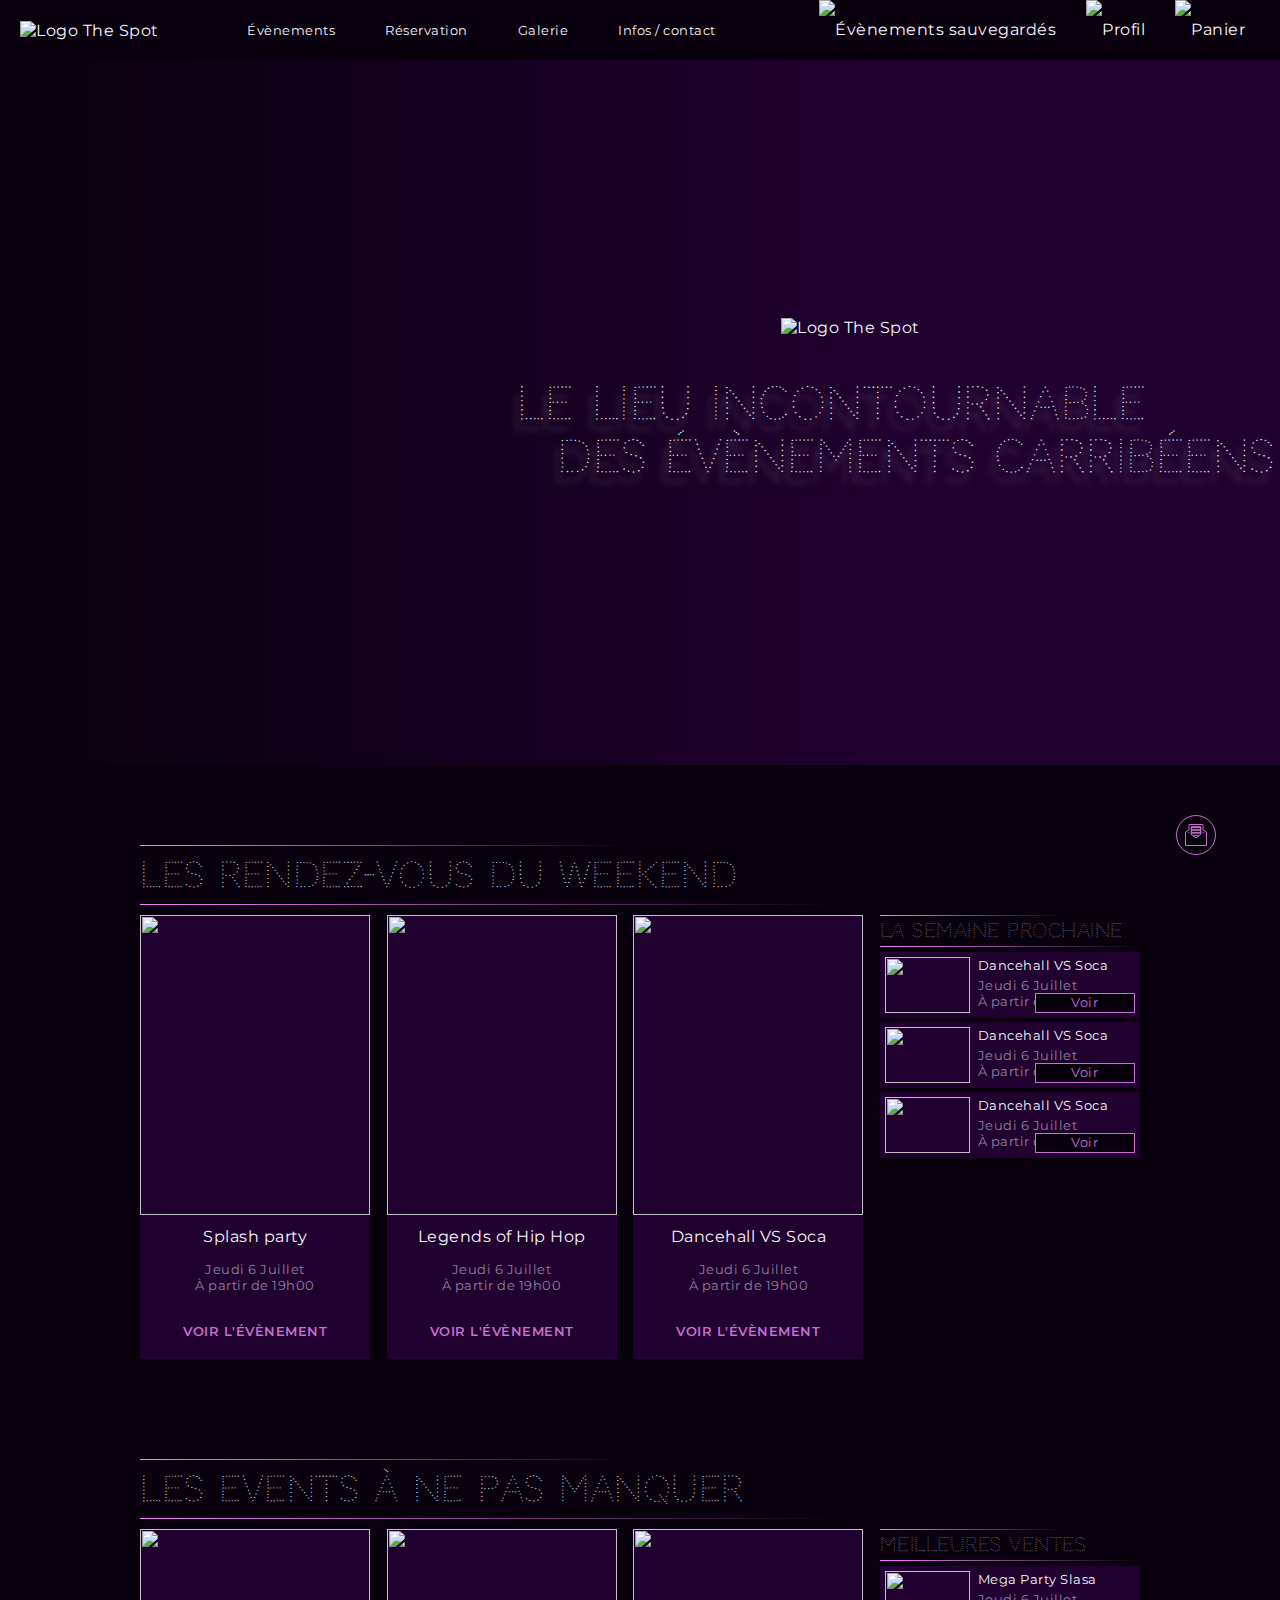
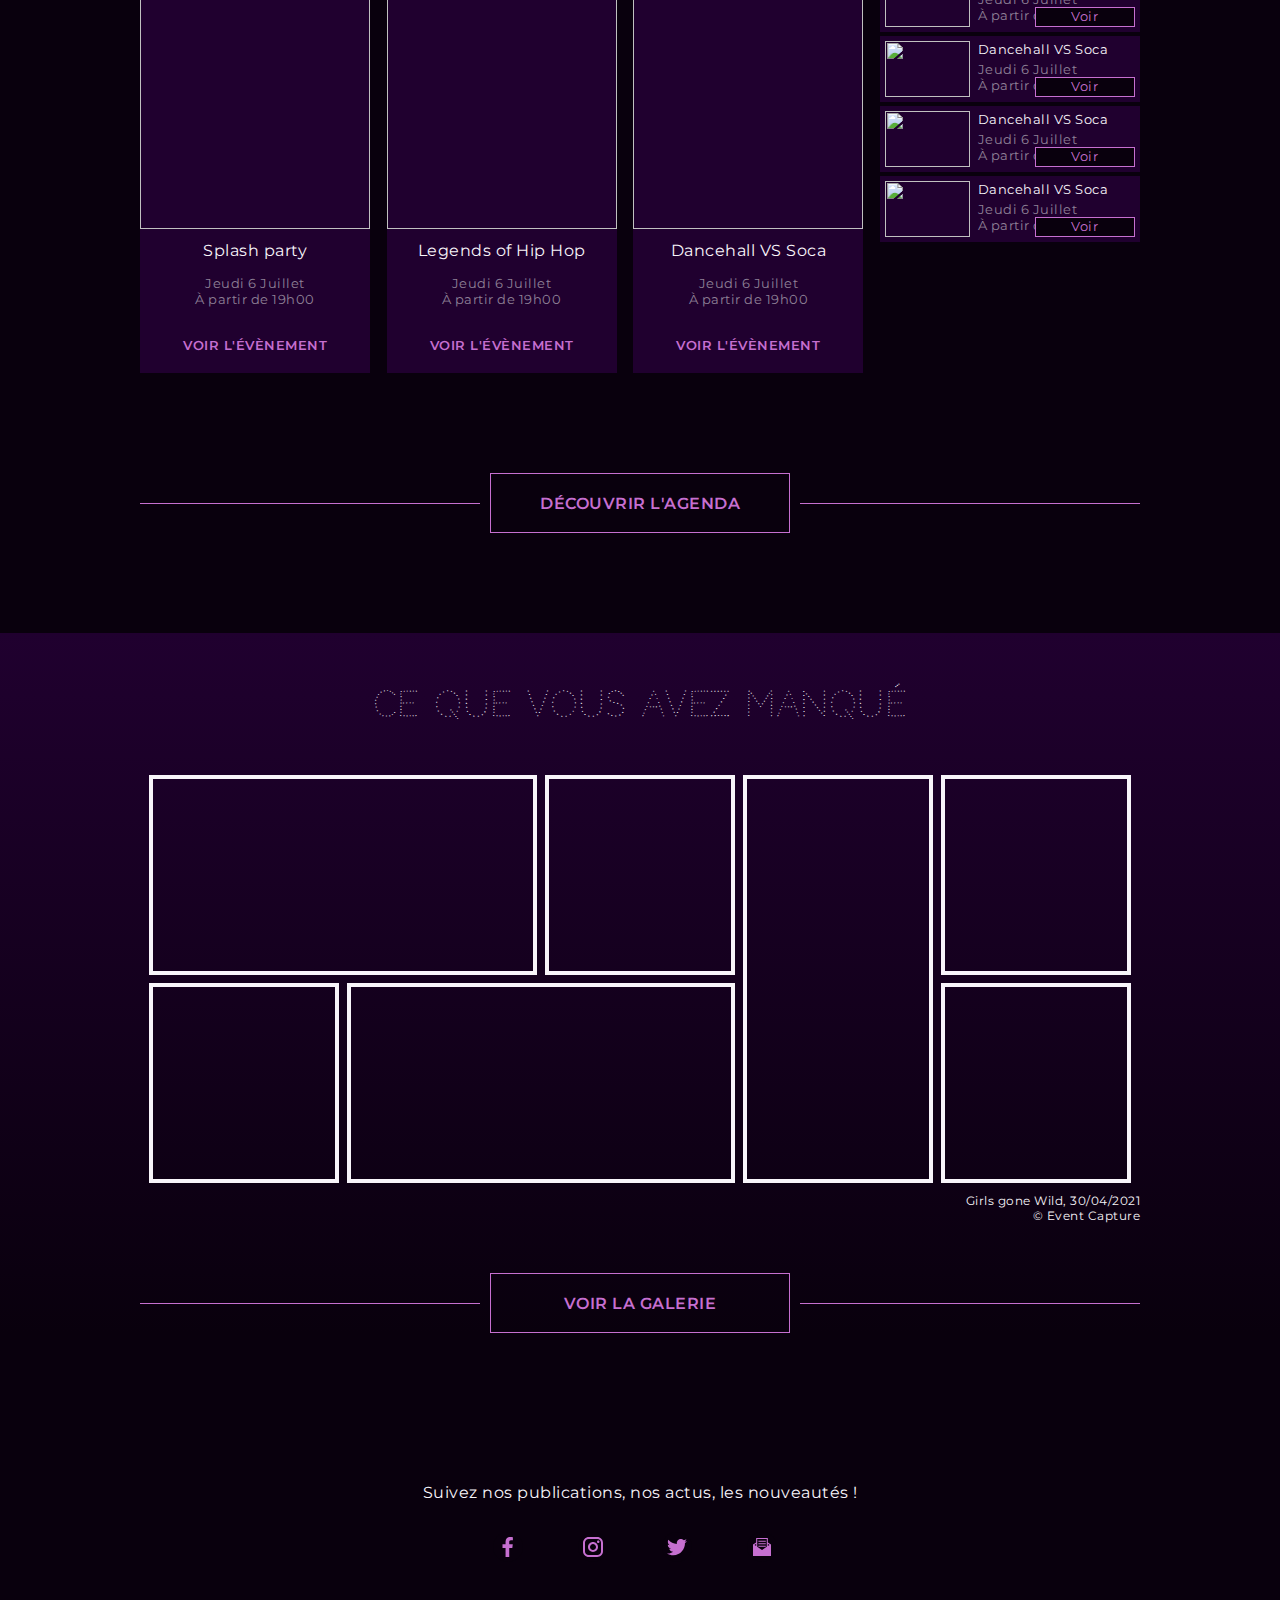
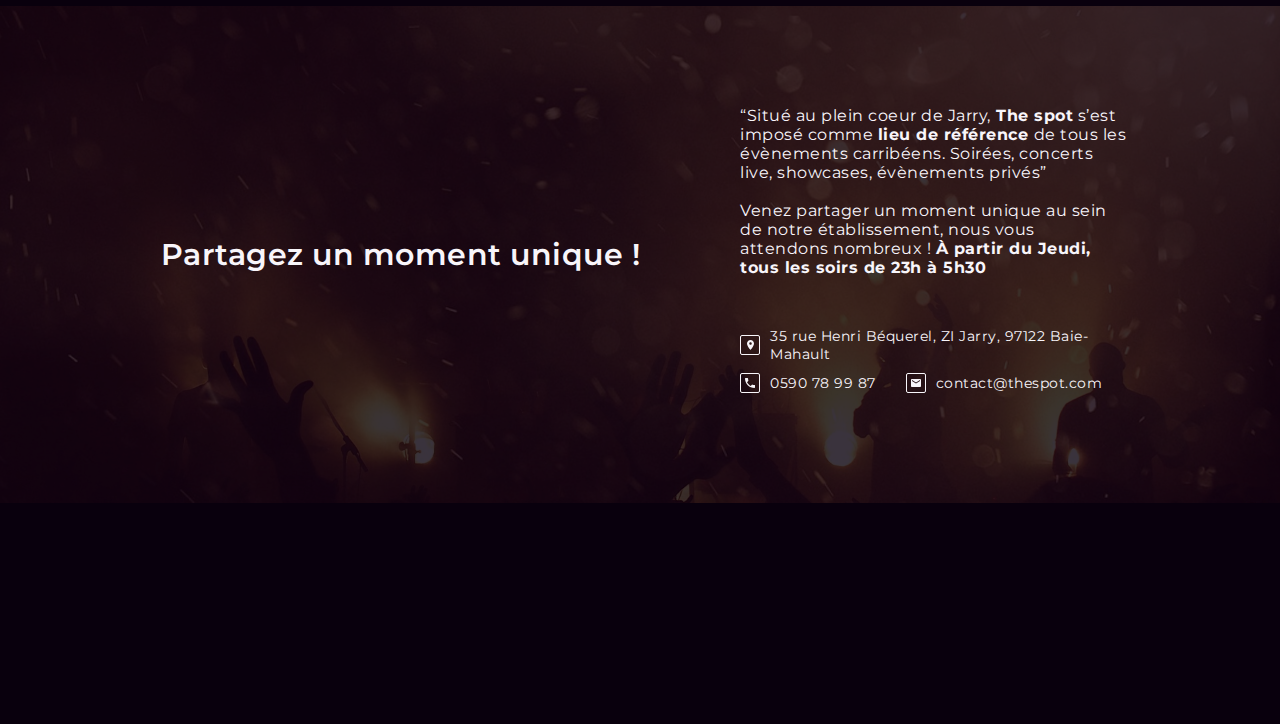
==== index.html @ a2299fd4 "Section About ok" ====
<!DOCTYPE html>
<html lang="fr">
<head>
    <meta charset="UTF-8">
    <meta http-equiv="X-UA-Compatible" content="IE=edge">
    <meta name="viewport" content="width=device-width, initial-scale=1.0">
    <title>The Spot</title>
    <link rel="preconnect" href="https://fonts.gstatic.com">
    <link href="https://fonts.googleapis.com/css2?family=Codystar&family=Montserrat:wght@400;500;600&display=swap" rel="stylesheet">
    <link rel="stylesheet" href="./styles.css">
</head>
<body>
    <!--------------------------------- HEADER --------------------------------->
    <header>
        <img id="Logo" src="./images/theSpotLogo.svg" alt="Logo The Spot">
        <nav>
            <ul>
                <li class="navItem">Évènements</li>
                <li class="navItem">Réservation</li>
                <li class="navItem">Galerie</li>
                <li class="navItem">Infos / contact</li>
            </ul>
        </nav>
        <ul>
            <li class="icons"><img src="./icons/favorites.svg" alt="Évènements sauvegardés"></li>
            <li class="icons"><img src="./icons/profile.svg" alt="Profil"></li>
            <li class="icons"><img src="./icons/cart.svg" alt="Panier"></li>
        </ul>
    </header>
    <!--------------------------------- HEADER END --------------------------------->
    <!--------------------------------- BANNER --------------------------------->
    <section id="banner">
        <div id="bannerMask">
            <div id="bannerContent">
                <img src="./images/theSpotLogo.svg" alt="Logo The Spot">
                <h1>Le lieu incontournable<br>
                    <span>des évènements carribéens </span></h1>
            </div>
        </div>
    </section>
    <!--------------------------------- BANNER END --------------------------------->
    <svg  id="NewsletterIcon" width="40" height="40" viewBox="0 0 40 40" fill="none" xmlns="http://www.w3.org/2000/svg">
        <path id="NewsletterIcon" d="M26.9706 10V9.5H26.4706H13.5294H13.0294V10V14.838L9.735 16.897L9.5 17.0439V17.321V30V30.5H10H30H30.5V30V17.321V17.0439L30.265 16.897L26.9706 14.838V10ZM24.7353 15.7059V15.2059H24.2353H16H15.5V15.7059V16.8824V17.3824H16H24.2353H24.7353V16.8824V15.7059ZM16 12.5H15.5V13V14.1765V14.6765H16H24.2353H24.7353V14.1765V13V12.5H24.2353H16ZM24.7353 18.6471V18.1471H24.2353H16H15.5V18.6471V19.7033L15.2059 19.5011V11.6765H24.7941V19.5011L24.7353 19.5415V18.6471ZM16.4022 20.3235H23.5978L20 22.797L16.4022 20.3235ZM39.5 20C39.5 30.7696 30.7696 39.5 20 39.5C9.23045 39.5 0.5 30.7696 0.5 20C0.5 9.23045 9.23045 0.5 20 0.5C30.7696 0.5 39.5 9.23045 39.5 20ZM26.9706 17.4046L27.4278 17.6904L26.9706 18.0048V17.4046ZM13.0294 17.4046V18.0047L12.5722 17.6904L13.0294 17.4046Z"/>
    </svg>
    <!--------------------------------- EVENTS --------------------------------->
    <div class="container">
        <!---------- GRID 1 --------->
        <div class="eventGridBig">
            <h2 class="eventSectionTitle">Les rendez-vous du weekend</h2>
            <!--- BIG GRID --->
            <div class="eventCardContainer">
                <div class="eventCardBig">
                    <img src="./images/events/E2.jpg" alt="">
                    <p class="title">Splash party</p>
                    <p class="date">Jeudi 6 Juillet</p>
                    <p class="time">À partir de 19h00</p>
                    <a href="" class="detailsButton">VOIR L'ÉVÈNEMENT</a>
                </div>
                <div class="eventCardBig">
                    <img src="./images/events/E4.jpg" alt="">
                    <p class="title">Legends of Hip Hop</p>
                    <p class="date">Jeudi 6 Juillet</p>
                    <p class="time">À partir de 19h00</p>
                    <a href="" class="detailsButton">VOIR L'ÉVÈNEMENT</a>
                </div>
                <div class="eventCardBig">
                    <img src="./images/events/E3.jpg" alt="">
                    <p class="title">Dancehall VS Soca</p>
                    <p class="date">Jeudi 6 Juillet</p>
                    <p class="time">À partir de 19h00</p>
                    <a href="" class="detailsButton">VOIR L'ÉVÈNEMENT</a>
                </div>
                <!--- SMALL GRID --->
                <div class="eventContainerSmall">
                    <h3>La semaine prochaine</h3>
                    <div class="eventCardSmall">
                        <img src="./images/events/E6.jpg" alt="">
                        <p class="title">Dancehall VS Soca</p>
                        <p class="date">Jeudi 6 Juillet</p>
                        <p class="time">À partir de 19h00</p>
                        <a href="" class="detailsButton">Voir</a>
                    </div>
                    <div class="eventCardSmall">
                        <img src="./images/events/E6.jpg" alt="">
                        <p class="title">Dancehall VS Soca</p>
                        <p class="date">Jeudi 6 Juillet</p>
                        <p class="time">À partir de 19h00</p>
                        <a href="" class="detailsButton">Voir</a>
                    </div>
                    <div class="eventCardSmall">
                        <img src="./images/events/E6.jpg" alt="">
                        <p class="title">Dancehall VS Soca</p>
                        <p class="date">Jeudi 6 Juillet</p>
                        <p class="time">À partir de 19h00</p>
                        <a href="" class="detailsButton">Voir</a>
                    </div>
                </div>
                <!--- SMALL GRID END --->
            </div>
            <!--- BIG GRID END--->
        </div>
        <!---------- GRID 1 END --------->
        <!---------- GRID 2 --------->
        <div class="eventGridBig">
            <h2 class="eventSectionTitle">Les events à ne pas manquer</h2>
            <!--- BIG GRID --->
            <div class="eventCardContainer">
                <div class="eventCardBig">
                    <img src="./images/events/E2.jpg" alt="">
                    <p class="title">Splash party</p>
                    <p class="date">Jeudi 6 Juillet</p>
                    <p class="time">À partir de 19h00</p>
                    <a href="" class="detailsButton">VOIR L'ÉVÈNEMENT</a>
                </div>
                <div class="eventCardBig">
                    <img src="./images/events/E4.jpg" alt="">
                    <p class="title">Legends of Hip Hop</p>
                    <p class="date">Jeudi 6 Juillet</p>
                    <p class="time">À partir de 19h00</p>
                    <a href="" class="detailsButton">VOIR L'ÉVÈNEMENT</a>
                </div>
                <div class="eventCardBig">
                    <img src="./images/events/E3.jpg" alt="">
                    <p class="title">Dancehall VS Soca</p>
                    <p class="date">Jeudi 6 Juillet</p>
                    <p class="time">À partir de 19h00</p>
                    <a href="" class="detailsButton">VOIR L'ÉVÈNEMENT</a>
                </div>
                <!--- SMALL GRID --->
                <div class="eventContainerSmall">
                    <h3>Meilleures ventes</h3>
                    <div class="eventCardSmall">
                        <img src="./images/events/E6.jpg" alt="">
                        <p class="title">Mega Party Slasa</p>
                        <p class="date">Jeudi 6 Juillet</p>
                        <p class="time">À partir de 19h00</p>
                        <a href="" class="detailsButton">Voir</a>
                    </div>
                    <div class="eventCardSmall">
                        <img src="./images/events/E6.jpg" alt="">
                        <p class="title">Dancehall VS Soca</p>
                        <p class="date">Jeudi 6 Juillet</p>
                        <p class="time">À partir de 19h00</p>
                        <a href="" class="detailsButton">Voir</a>
                    </div>
                    <div class="eventCardSmall">
                        <img src="./images/events/E6.jpg" alt="">
                        <p class="title">Dancehall VS Soca</p>
                        <p class="date">Jeudi 6 Juillet</p>
                        <p class="time">À partir de 19h00</p>
                        <a href="" class="detailsButton">Voir</a>
                    </div>
                    <div class="eventCardSmall">
                        <img src="./images/events/E6.jpg" alt="">
                        <p class="title">Dancehall VS Soca</p>
                        <p class="date">Jeudi 6 Juillet</p>
                        <p class="time">À partir de 19h00</p>
                        <a href="" class="detailsButton">Voir</a>
                    </div>
                </div>
                <!--- SMALL GRID END --->
            </div>
            <!--- BIG GRID END--->
        </div>
        <!---------- GRID 2 END --------->
        <div class="bigButtonBlock">
            <hr>
            <a href="" class="buttonBig">DÉCOUVRIR L'AGENDA</a>
            <hr>
        </div>
    </div>
    <!--------------------------------- EVENTS END --------------------------------->
    <!--------------------------------- GALLERY --------------------------------->
    <section id="Gallery">
        <div id="GalleryContainer">
            <h2 id="GalleryTitle">CE QUE VOUS AVEZ MANQUÉ</h2>
            <div id="GalleryGrid">
                <img id="img1" src="./images/EG11.jpg" alt="">
                <img id="img2" src="./images/EG6.jpg" alt="">
                <img id="img3"  src="./images/EG3.jpg" alt="">
                <img id="img4"  src="./images/EG9.jpg" alt="">
                <img id="img5" src="./images/EG14.jpg" alt="">
                <img id="img6"  src="./images/EG4.jpg" alt="">
                <img id="img7" src="./images/EG8.jpg" alt="">
            </div>
            <div class="galleryLegend">Girls gone Wild, 30/04/2021 <br>
                © Event Capture
            </div>
            <div class="bigButtonBlock">
                <hr>
                <a href="" class="buttonBig">VOIR LA GALERIE</a>
                <hr>
            </div>
        </div>
    </section>
    <!--------------------------------- GALLERY END --------------------------------->
    <!---------- SOCIAL NETWORK --------->
    <section id="SocialNetworksLinks">
        <p>Suivez nos publications, nos actus, les nouveautés !</p>
        <div>
            <svg width="40" height="40" viewBox="0 0 40 40" fill="none" xmlns="http://www.w3.org/2000/svg">
                <circle cx="15" cy="15" r="15" fill="#09000D"/>
                <path d="M16.2399 25V15.8919H19.3127L19.7694 12.3258H16.2399V10.0543C16.2399 9.02527 16.5267 8.32071 18.0036 8.32071H19.875V5.14132C18.9644 5.04374 18.0492 4.99662 17.1334 5.00019C14.4174 5.00019 12.5527 6.65823 12.5527 9.70204V12.3191H9.5V15.8852H12.5594V25H16.2399Z" fill="#C66FD0"/>
            </svg>
            <svg width="40" height="40" viewBox="0 0 40 40" fill="none" xmlns="http://www.w3.org/2000/svg">
                <circle cx="15" cy="15" r="15" fill="#09000D"/>
                <path d="M10.8 5H19.2C22.4 5 25 7.6 25 10.8V19.2C25 20.7383 24.3889 22.2135 23.3012 23.3012C22.2135 24.3889 20.7383 25 19.2 25H10.8C7.6 25 5 22.4 5 19.2V10.8C5 9.26174 5.61107 7.78649 6.69878 6.69878C7.78649 5.61107 9.26174 5 10.8 5V5ZM10.6 7C9.64522 7 8.72955 7.37928 8.05442 8.05442C7.37928 8.72955 7 9.64522 7 10.6V19.4C7 21.39 8.61 23 10.6 23H19.4C20.3548 23 21.2705 22.6207 21.9456 21.9456C22.6207 21.2705 23 20.3548 23 19.4V10.6C23 8.61 21.39 7 19.4 7H10.6ZM20.25 8.5C20.5815 8.5 20.8995 8.6317 21.1339 8.86612C21.3683 9.10054 21.5 9.41848 21.5 9.75C21.5 10.0815 21.3683 10.3995 21.1339 10.6339C20.8995 10.8683 20.5815 11 20.25 11C19.9185 11 19.6005 10.8683 19.3661 10.6339C19.1317 10.3995 19 10.0815 19 9.75C19 9.41848 19.1317 9.10054 19.3661 8.86612C19.6005 8.6317 19.9185 8.5 20.25 8.5ZM15 10C16.3261 10 17.5979 10.5268 18.5355 11.4645C19.4732 12.4021 20 13.6739 20 15C20 16.3261 19.4732 17.5979 18.5355 18.5355C17.5979 19.4732 16.3261 20 15 20C13.6739 20 12.4021 19.4732 11.4645 18.5355C10.5268 17.5979 10 16.3261 10 15C10 13.6739 10.5268 12.4021 11.4645 11.4645C12.4021 10.5268 13.6739 10 15 10V10ZM15 12C14.2044 12 13.4413 12.3161 12.8787 12.8787C12.3161 13.4413 12 14.2044 12 15C12 15.7956 12.3161 16.5587 12.8787 17.1213C13.4413 17.6839 14.2044 18 15 18C15.7956 18 16.5587 17.6839 17.1213 17.1213C17.6839 16.5587 18 15.7956 18 15C18 14.2044 17.6839 13.4413 17.1213 12.8787C16.5587 12.3161 15.7956 12 15 12Z" fill="#C66FD0"/>
            </svg>
            <svg width="40" height="40" viewBox="0 0 40 40" fill="none" xmlns="http://www.w3.org/2000/svg">
                <circle cx="15" cy="15" r="15" fill="#09000D"/>
                <path d="M25 8.92858C24.2645 9.25449 23.4744 9.47469 22.6438 9.57423C23.5008 9.0614 24.142 8.25428 24.4477 7.30346C23.6425 7.78174 22.7612 8.11839 21.8422 8.29879C21.2242 7.63894 20.4057 7.20157 19.5136 7.0546C18.6216 6.90764 17.706 7.05929 16.909 7.48601C16.1119 7.91274 15.4781 8.59066 15.1058 9.41454C14.7336 10.2384 14.6437 11.1621 14.8503 12.0423C13.2187 11.9604 11.6226 11.5363 10.1655 10.7976C8.70847 10.0589 7.42301 9.02209 6.39258 7.75444C6.04025 8.36221 5.83766 9.06687 5.83766 9.81733C5.83727 10.4929 6.00364 11.1582 6.32201 11.754C6.64038 12.3499 7.10091 12.858 7.66273 13.2332C7.01117 13.2124 6.37397 13.0364 5.80419 12.7196V12.7725C5.80413 13.72 6.13189 14.6384 6.73186 15.3718C7.33184 16.1052 8.16707 16.6084 9.09583 16.7961C8.4914 16.9597 7.85769 16.9838 7.24258 16.8666C7.50462 17.6819 8.01506 18.3948 8.70243 18.9056C9.3898 19.4164 10.2197 19.6995 11.0759 19.7152C9.62242 20.8562 7.82735 21.4751 5.97948 21.4724C5.65215 21.4725 5.32509 21.4534 5 21.4151C6.87569 22.6212 9.05914 23.2612 11.2891 23.2587C18.8378 23.2587 22.9644 17.0066 22.9644 11.5843C22.9644 11.4081 22.96 11.2302 22.9521 11.054C23.7548 10.4735 24.4476 9.7547 24.9982 8.93122L25 8.92858V8.92858Z" fill="#C66FD0"/>
            </svg>
            <svg width="40" height="40" viewBox="0 0 40 40" fill="none" xmlns="http://www.w3.org/2000/svg">
                <circle cx="15" cy="15" r="15" fill="#09000D"/>
                <path fill-rule="evenodd" clip-rule="evenodd" d="M20.8235 6V10.6036L24 12.5889V24H6V12.5889L9.17647 10.6036V6H20.8235ZM20.8235 14.0597L22.5054 12.9035L20.8235 11.8522V14.0597ZM19.7647 14.7877V7.05882H10.2353V14.7877L15 18.0634L19.7647 14.7877ZM7.49457 12.9034L9.17647 14.0597V11.8522L7.49457 12.9034ZM18.8118 11.1353H11.4V12.1941H18.8118V11.1353ZM11.4 8.7H18.8118V9.75882H11.4V8.7ZM18.8118 13.7824H11.4V14.8412H18.8118V13.7824Z" fill="#C66FD0"/>
            </svg>
        </div>
    </section>
    <!---------- SOCIAL NETWORK END --------->
    <!--------------------------------- ABOUT --------------------------------->
    <section id="about">
        <div id="aboutContainer">
            <div id="slogan">Partagez un moment unique !</div>
            <div id="aboutContent">
                <p>“Situé au plein coeur de Jarry,<strong> The spot</strong> s’est imposé comme <strong> lieu de référence </strong>de tous les évènements carribéens. Soirées, concerts live, showcases, évènements privés” <br><br>
                    Venez partager un moment unique au sein de notre établissement, nous vous attendons nombreux !
                    <strong>À partir du Jeudi, tous les soirs de 23h à 5h30</strong> 
                </p>
                <div id="contactInfo">
                    <div><img src="./icons/locationIcon.svg" alt="Adresse"><address> 35 rue Henri Béquerel, ZI Jarry, 97122 Baie-Mahault</address></div>              
                    <div><img src="./icons/phoneIcon.svg" alt="Téléphone"><span id="phoneNumber">0590 78 99 87</span><img src="./icons/contactIcon.svg" alt="contact">contact@thespot.com</div>
                </div>
            </div>
        </div>
    </section>
    <!--------------------------------- ABOUT END --------------------------------->
    <!--------------------------------- FOOTER --------------------------------->
    <footer>
        <div>
            <img src="./images/theSpotLogo.svg" alt="">
        </div>
    </footer>
</body>
</html>
---- styles.css ----
*, ::after, ::before {
  margin: 0;
  padding: 0;
  -webkit-box-sizing: border-box;
          box-sizing: border-box;
}

ul, ol {
  list-style: none;
}

a {
  text-decoration: none;
}

button:active, button:focus, input[type=submit]:active, input[type=submit]:focus,
input[type=text]:focus, input[type=email]:focus, input[type=tel]:focus, textarea:focus {
  outline: none;
}

html {
  scroll-behavior: smooth;
}

body {
  font-family: 'Montserrat', sans-serif;
  color: #F8F5FA;
  background-color: #09000D;
  letter-spacing: 0.5px;
}

h1, h2, h3 {
  font-family: 'Codystar', cursive;
  font-weight: 300;
}

header {
  position: fixed;
  top: 0;
  left: 0;
  width: 100%;
  height: 60px;
  background-color: #09000D;
  padding: 0 20px;
  z-index: 10;
  display: -webkit-box;
  display: -ms-flexbox;
  display: flex;
  -webkit-box-align: center;
      -ms-flex-align: center;
          align-items: center;
  -webkit-box-pack: justify;
      -ms-flex-pack: justify;
          justify-content: space-between;
}

header * {
  cursor: pointer;
}

header #Logo {
  max-height: 30px;
  width: auto;
}

header nav ul, header ul {
  display: -webkit-box;
  display: -ms-flexbox;
  display: flex;
}

header .navItem, header .icons {
  line-height: 60px;
}

header .navItem {
  margin: 0 25px;
  font-size: 13px;
}

header .icons {
  margin: 0 15px;
  display: -webkit-box;
  display: -ms-flexbox;
  display: flex;
  -webkit-box-align: center;
      -ms-flex-align: center;
          align-items: center;
}

#banner {
  width: 100%;
  height: 85vh;
  background-image: url(./images/pexels-oleg-magni-1813137.jpg);
  background-repeat: no-repeat;
  background-size: cover;
  margin-bottom: 80px;
}

#banner #bannerMask {
  width: 100%;
  height: 100%;
  background: -webkit-gradient(linear, left top, right top, from(rgba(32, 0, 47, 0)), color-stop(70%, #20002f));
  background: linear-gradient(to right, rgba(32, 0, 47, 0), #20002f 70%);
}

#banner #bannerContent {
  position: absolute;
  right: 0;
  top: -50px;
  width: 60%;
  height: 100%;
  display: -webkit-box;
  display: -ms-flexbox;
  display: flex;
  -webkit-box-orient: vertical;
  -webkit-box-direction: normal;
      -ms-flex-direction: column;
          flex-direction: column;
  -webkit-box-pack: center;
      -ms-flex-pack: center;
          justify-content: center;
  -webkit-box-align: center;
      -ms-flex-align: center;
          align-items: center;
}

#banner #bannerContent img {
  width: 230px;
  margin-bottom: 40px;
}

#banner #bannerContent h1 {
  width: auto;
  font-size: 45px;
  text-shadow: -5px 10px 6px #F8F5FA;
}

#banner #bannerContent h1 span {
  padding-left: 40px;
}

#NewsletterIcon {
  position: absolute;
  bottom: 5%;
  right: 5%;
  fill: #09000D;
  stroke: #C66FD0;
}

.container {
  width: 1000px;
  margin: 0 auto;
}

.eventSectionTitle, h2 {
  font-size: 35px;
  width: 100%;
}

.eventSectionTitle {
  margin-bottom: 10px;
}

.eventSectionTitle::before, .eventSectionTitle::after {
  content: '';
  display: block;
  position: relative;
  width: 70%;
  height: 1px;
}

.eventSectionTitle::before {
  margin-bottom: 8px;
  background: -webkit-gradient(linear, left top, right top, from(#f480ff), color-stop(70%, rgba(244, 128, 255, 0)));
  background: linear-gradient(to right, #f480ff, rgba(244, 128, 255, 0) 70%);
}

.eventSectionTitle::after {
  margin-top: 8px;
  background: -webkit-gradient(linear, left top, right top, from(#f480ff), to(rgba(244, 128, 255, 0)));
  background: linear-gradient(to right, #f480ff, rgba(244, 128, 255, 0));
}

h3 {
  width: 100%;
  margin-bottom: 5px;
}

h3::before, h3::after {
  content: '';
  display: block;
  position: relative;
  width: 100%;
  height: 1px;
}

h3::before {
  margin-bottom: 4px;
  background: -webkit-gradient(linear, left top, right top, from(#f480ff), color-stop(70%, rgba(244, 128, 255, 0)));
  background: linear-gradient(to right, #f480ff, rgba(244, 128, 255, 0) 70%);
}

h3::after {
  margin-top: 4px;
  background: -webkit-gradient(linear, left top, right top, from(#f480ff), to(rgba(244, 128, 255, 0)));
  background: linear-gradient(to right, #f480ff, rgba(244, 128, 255, 0));
}

.eventCardContainer {
  display: -webkit-box;
  display: -ms-flexbox;
  display: flex;
  -webkit-box-pack: justify;
      -ms-flex-pack: justify;
          justify-content: space-between;
  width: 100%;
  margin-bottom: 100px;
}

.eventCardBig {
  width: 230px;
  height: auto;
  background-color: #20002f;
  text-align: center;
  padding-bottom: 10px;
}

.eventCardBig img {
  width: 100%;
  height: 300px;
  -o-object-fit: cover;
     object-fit: cover;
  margin-bottom: 12px;
}

.eventCardBig .title, .eventCardBig .time {
  margin-bottom: 15px;
}

.eventCardBig .date, .eventCardBig .time, .eventCardBig .detailsButton {
  font-size: 13px;
}

.eventCardBig .date, .eventCardBig .time {
  color: #8F8097;
}

.eventCardBig .detailsButton {
  padding: 15px 0 0 12px;
  margin-bottom: 10px;
  display: block;
  color: #C66FD0;
  font-weight: 600;
}

.eventCardBig .detailsButton::after {
  content: url(./icons/ArrowRight.svg);
  position: relative;
  padding-left: 12px;
}

.eventContainerSmall {
  display: -webkit-box;
  display: -ms-flexbox;
  display: flex;
  -webkit-box-orient: vertical;
  -webkit-box-direction: normal;
      -ms-flex-direction: column;
          flex-direction: column;
  width: 260px;
  text-align: left;
}

.eventContainerSmall .eventCardSmall {
  position: relative;
  padding: 5px;
  width: 100%;
  background-color: #20002f;
  margin-bottom: 4px;
}

.eventContainerSmall .eventCardSmall img {
  width: 85px;
  height: 100%;
  -o-object-fit: cover;
     object-fit: cover;
  float: left;
  margin-right: 8px;
}

.eventContainerSmall .eventCardSmall .title, .eventContainerSmall .eventCardSmall .time {
  margin-bottom: 4px;
}

.eventContainerSmall .eventCardSmall .date, .eventContainerSmall .eventCardSmall .time, .eventContainerSmall .eventCardSmall .detailsButton, .eventContainerSmall .eventCardSmall .title {
  font-size: 13px;
}

.eventContainerSmall .eventCardSmall .date, .eventContainerSmall .eventCardSmall .time {
  color: #8F8097;
}

.eventContainerSmall .eventCardSmall .detailsButton {
  position: absolute;
  bottom: 5px;
  right: 5px;
  text-align: center;
  width: 100px;
  height: 20px;
  border: 1px solid #C66FD0;
  color: #C66FD0;
  background-color: #09000D;
}

.bigButtonBlock {
  display: -webkit-box;
  display: -ms-flexbox;
  display: flex;
  -webkit-box-align: center;
      -ms-flex-align: center;
          align-items: center;
  width: 100%;
  margin-bottom: 100px;
}

.bigButtonBlock .buttonBig {
  display: block;
  -ms-grid-column-align: center;
      justify-self: center;
  width: 300px;
  height: 60px;
  font-weight: 600;
  border: 1px solid #C66FD0;
  text-align: center;
  line-height: 60px;
  color: #C66FD0;
  margin: 0 10px;
}

.bigButtonBlock hr {
  width: auto;
  height: 1px;
  -webkit-box-flex: 1;
      -ms-flex-positive: 1;
          flex-grow: 1;
  background-color: #C66FD0;
  border: none;
}

#Gallery {
  padding-top: 50px;
  background: -webkit-gradient(linear, left top, left bottom, from(#20002f), to(#09000D));
  background: linear-gradient(to bottom, #20002f, #09000D);
}

#Gallery #GalleryContainer {
  width: 1000px;
  margin: 0 auto 150px;
}

#Gallery #GalleryTitle {
  text-align: center;
  margin-bottom: 50px;
}

#Gallery #GalleryGrid {
  width: 100%;
  margin-bottom: 10px;
  display: -ms-grid;
  display: grid;
  gap: 8px 8px;
  -webkit-box-pack: center;
      -ms-flex-pack: center;
          justify-content: center;
  -ms-grid-columns: (19%)[5];
      grid-template-columns: repeat(5, 19%);
  -ms-grid-rows: (200px)[2];
      grid-template-rows: repeat(2, 200px);
      grid-template-areas: "im1 im1 im2 im3 im4" "im6 im7 im7 im3 im5";
}

#Gallery img {
  border: 4px solid #F8F5FA;
  -o-object-fit: cover;
     object-fit: cover;
  height: 200px;
  -ms-grid-column-align: stretch;
      justify-self: stretch;
}

#Gallery #img1 {
  -ms-grid-row: 1;
  -ms-grid-column: 1;
  -ms-grid-column-span: 2;
  grid-area: im1;
}

#Gallery #img2 {
  -ms-grid-row: 1;
  -ms-grid-column: 3;
  grid-area: im2;
}

#Gallery #img3 {
  -ms-grid-row: 1;
  -ms-grid-row-span: 2;
  -ms-grid-column: 4;
  grid-area: im3;
  height: 100%;
}

#Gallery #img4 {
  -ms-grid-row: 1;
  -ms-grid-column: 5;
  grid-area: im4;
}

#Gallery #img5 {
  -ms-grid-row: 2;
  -ms-grid-column: 5;
  grid-area: im5;
}

#Gallery #img6 {
  -ms-grid-row: 2;
  -ms-grid-column: 1;
  grid-area: im6;
}

#Gallery #img7 {
  -ms-grid-row: 2;
  -ms-grid-column: 2;
  -ms-grid-column-span: 2;
  grid-area: im7;
}

#Gallery .galleryLegend {
  width: 100%;
  text-align: right;
  font-size: 12px;
  margin-bottom: 50px;
}

#SocialNetworksLinks {
  margin: 0 auto;
  text-align: center;
}

#SocialNetworksLinks svg {
  margin: 30px 20px;
}

#about {
  height: auto;
  width: 100%;
  background-image: url(./images/aboutBG.jpg);
  background-size: cover;
}

#about #aboutContainer {
  background-color: rgba(9, 0, 13, 0.8);
  padding: 100px;
  width: 100%;
  height: 100%;
  display: -ms-grid;
  display: grid;
  -ms-grid-columns: (50%)[2];
      grid-template-columns: repeat(2, 50%);
  -webkit-box-align: center;
      -ms-flex-align: center;
          align-items: center;
}

#about #aboutContainer #slogan {
  display: -webkit-box;
  display: -ms-flexbox;
  display: flex;
  -webkit-box-align: center;
      -ms-flex-align: center;
          align-items: center;
  -webkit-box-pack: end;
      -ms-flex-pack: end;
          justify-content: flex-end;
  font-size: 30px;
  height: 100%;
  font-weight: 600;
}

#about #aboutContainer #aboutContent {
  padding-left: 100px;
  width: 90%;
}

#about #aboutContainer #aboutContent p {
  margin-bottom: 50px;
}

#about #aboutContainer #aboutContent #contactInfo > div {
  font-size: 14px;
  display: -webkit-box;
  display: -ms-flexbox;
  display: flex;
  -webkit-box-align: center;
      -ms-flex-align: center;
          align-items: center;
  margin-bottom: 10px;
}

#about #aboutContainer #aboutContent #contactInfo > div address {
  font-style: normal;
}

#about #aboutContainer #aboutContent #contactInfo > div img {
  margin-right: 10px;
}

#about #aboutContainer #aboutContent #contactInfo > div #phoneNumber {
  margin-right: 30px;
}

footer {
  display: -webkit-box;
  display: -ms-flexbox;
  display: flex;
  -webkit-box-orient: vertical;
  -webkit-box-direction: normal;
      -ms-flex-direction: column;
          flex-direction: column;
  -webkit-box-align: center;
      -ms-flex-align: center;
          align-items: center;
  padding: 100px;
}

footer div::before, footer div::after {
  content: '';
  display: block;
  position: relative;
  left: 50%;
  -webkit-transform: translateX(-50%);
          transform: translateX(-50%);
  width: 50%;
  height: 1px;
  background-color: #C66FD0;
}

footer img {
  height: 40px;
  width: auto;
}
/*# sourceMappingURL=styles.css.map */
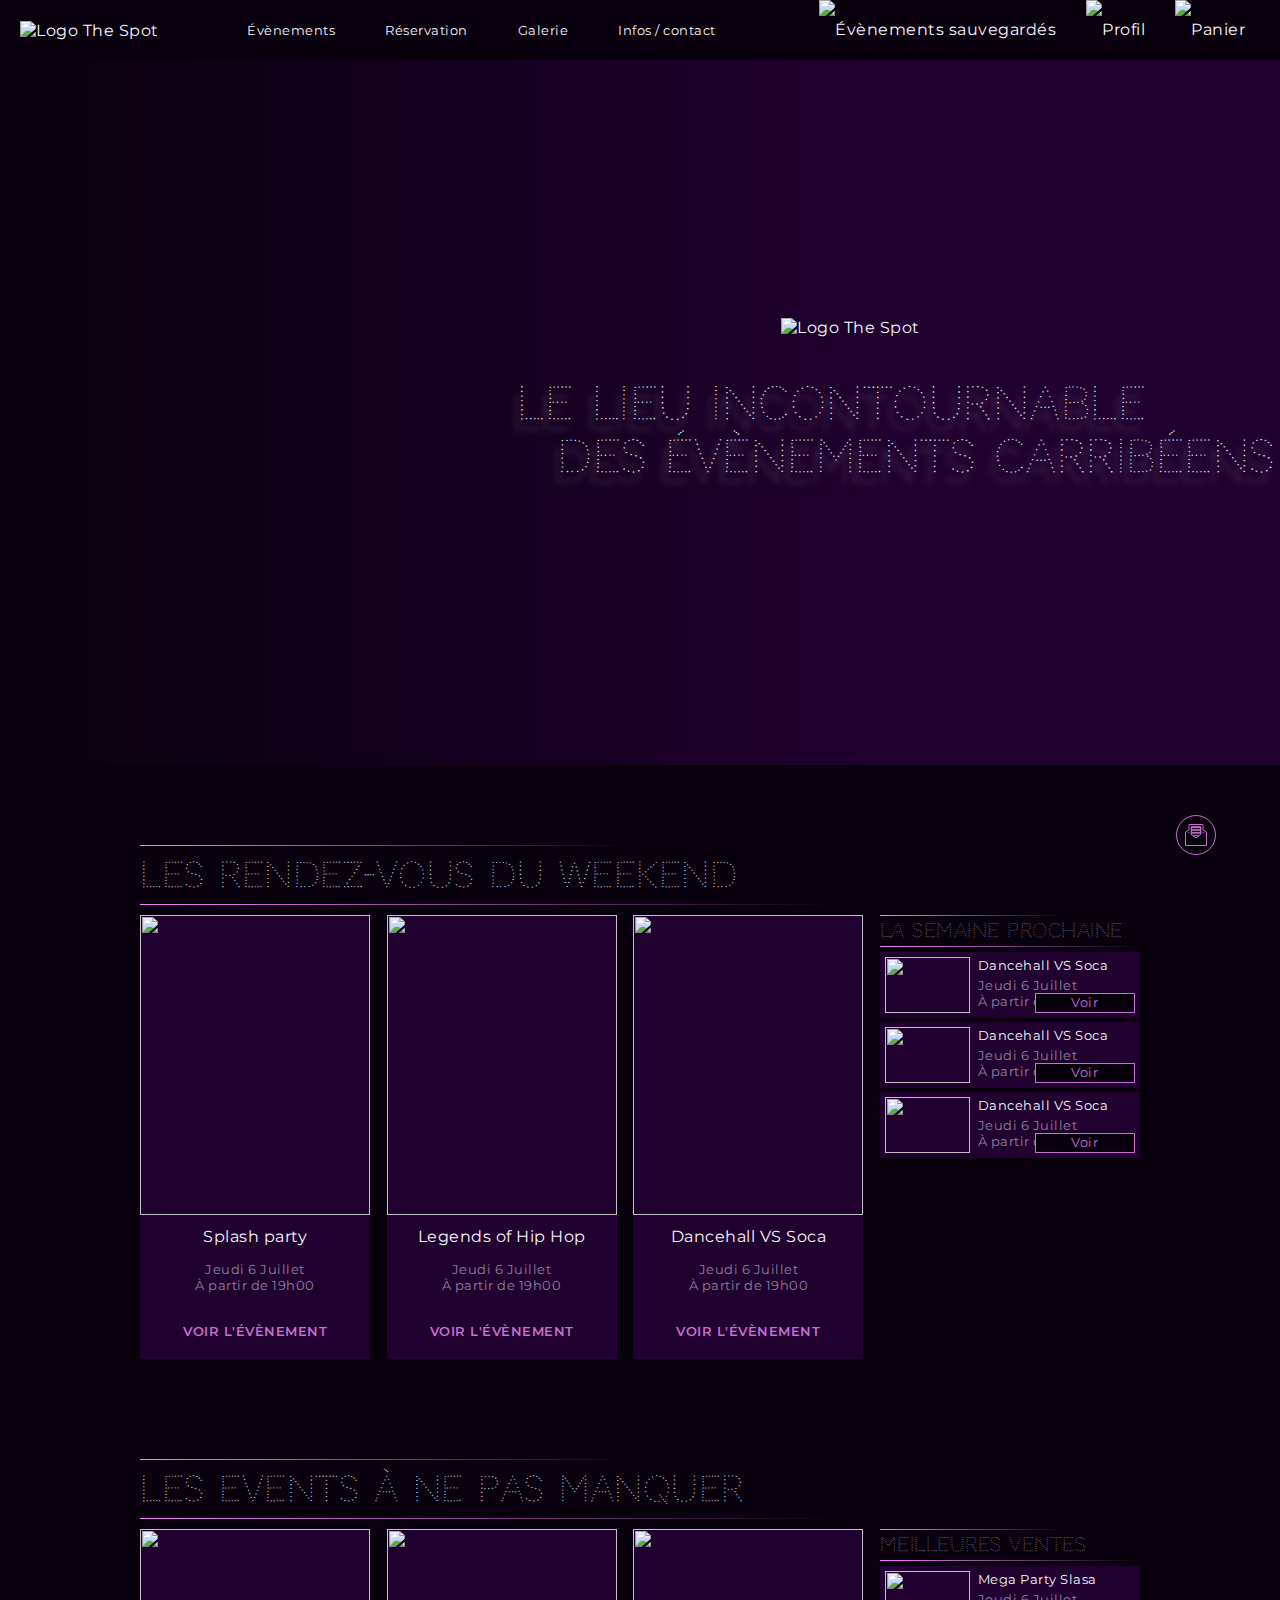
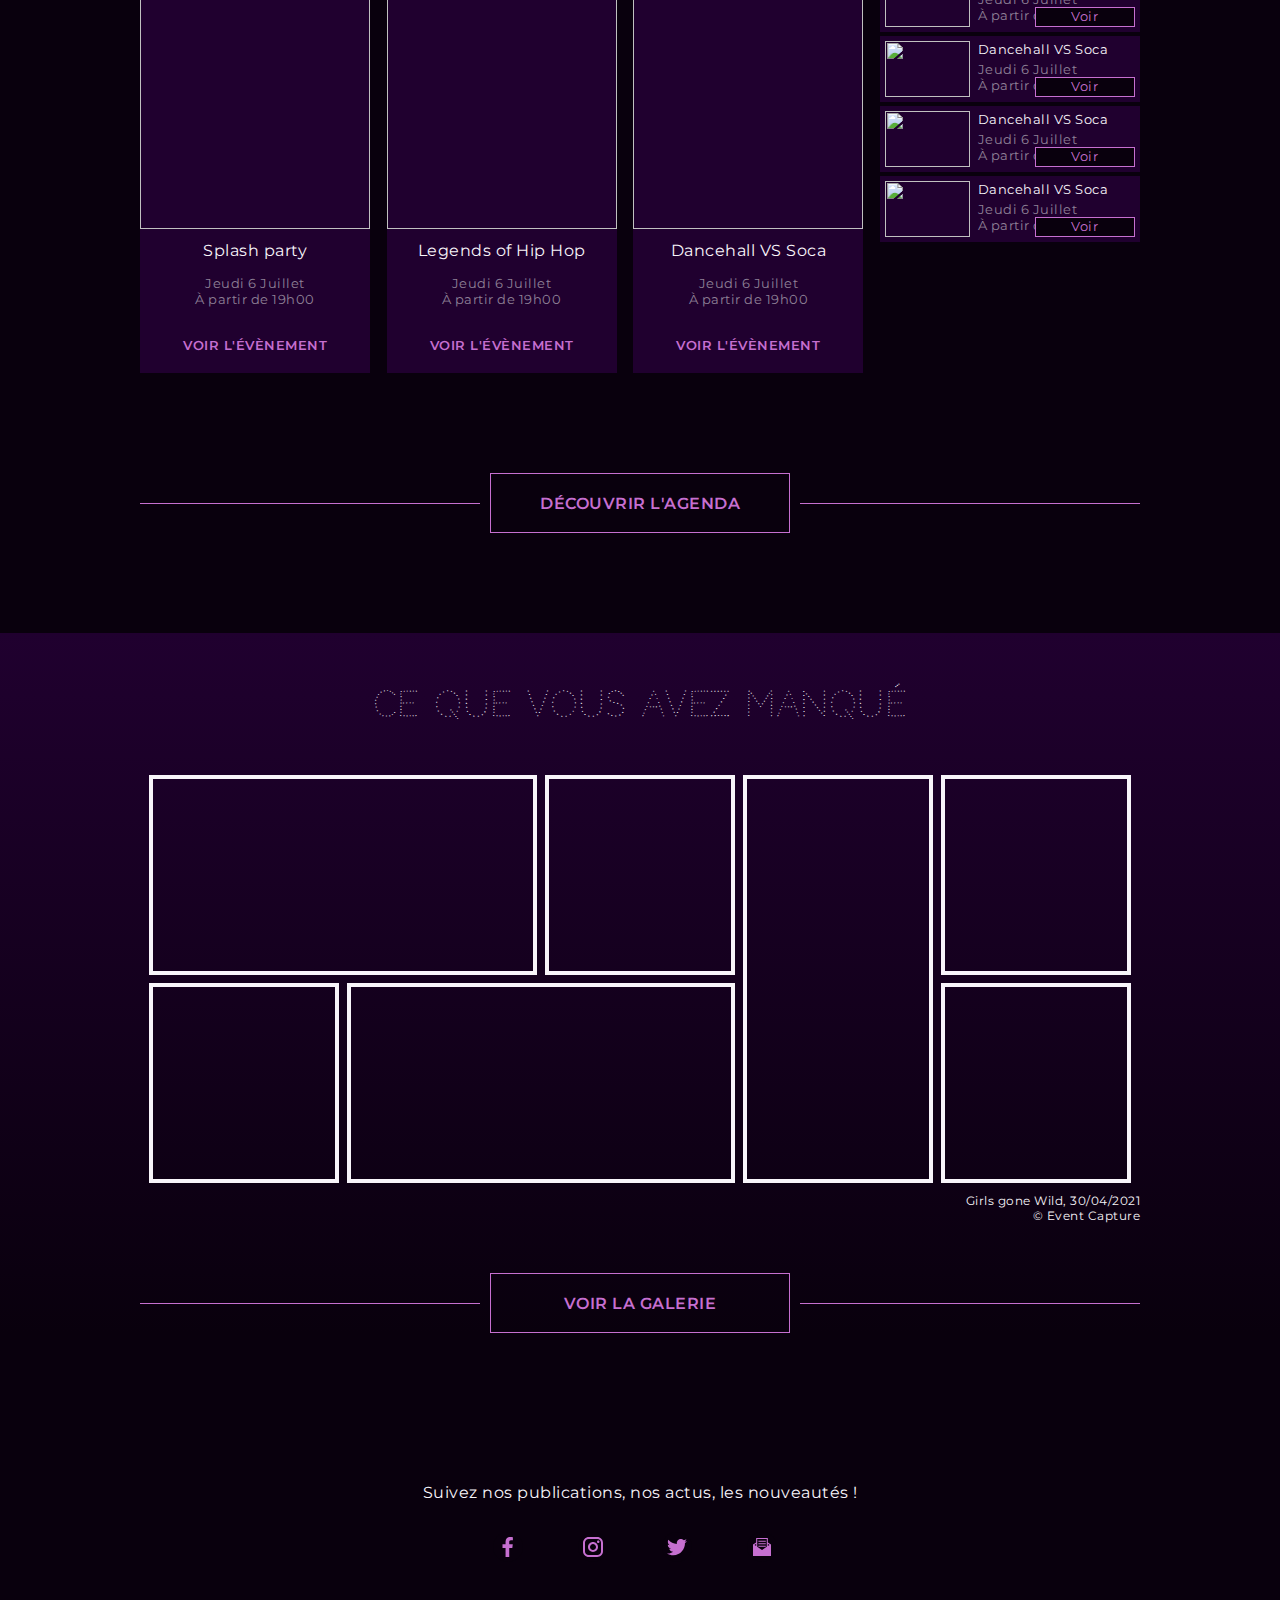
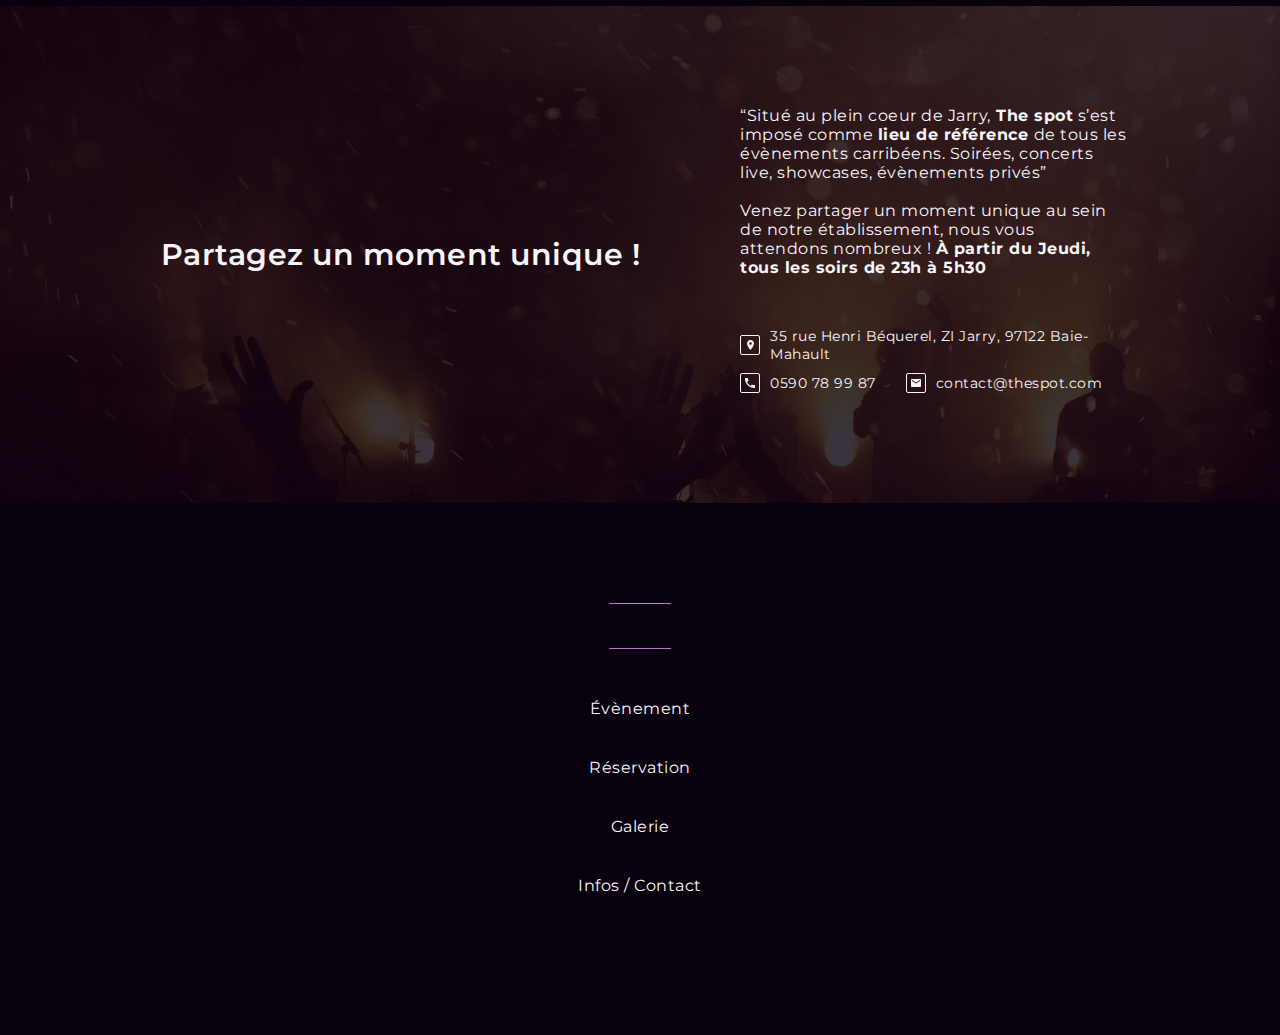
==== commit e49aef33: "Footer in progress" ====
--- a/index.html
+++ b/index.html
@@ -237,7 +237,15 @@
     <!--------------------------------- FOOTER --------------------------------->
     <footer>
         <div>
+            <hr>
             <img src="./images/theSpotLogo.svg" alt="">
+            <hr>
+            <ul>
+                <li class="footerLink">Évènement</li>
+                <li class="footerLink">Réservation</li>
+                <li class="footerLink">Galerie</li>
+                <li class="footerLink">Infos / Contact</li>
+            </ul>
         </div>
     </footer>
 </body>
--- a/styles.css
+++ b/styles.css
@@ -534,20 +534,29 @@
   padding: 100px;
 }
 
-footer div::before, footer div::after {
-  content: '';
-  display: block;
+footer hr {
+  width: 50%;
+  height: 1px;
   position: relative;
   left: 50%;
   -webkit-transform: translateX(-50%);
           transform: translateX(-50%);
-  width: 50%;
-  height: 1px;
   background-color: #C66FD0;
+  border: none;
+}
+
+footer hr:last-of-type {
+  margin-bottom: 50px;
 }
 
 footer img {
   height: 40px;
   width: auto;
+  margin: 20px 0;
+}
+
+footer .footerLink {
+  text-align: center;
+  margin: 40px 0;
 }
 /*# sourceMappingURL=styles.css.map */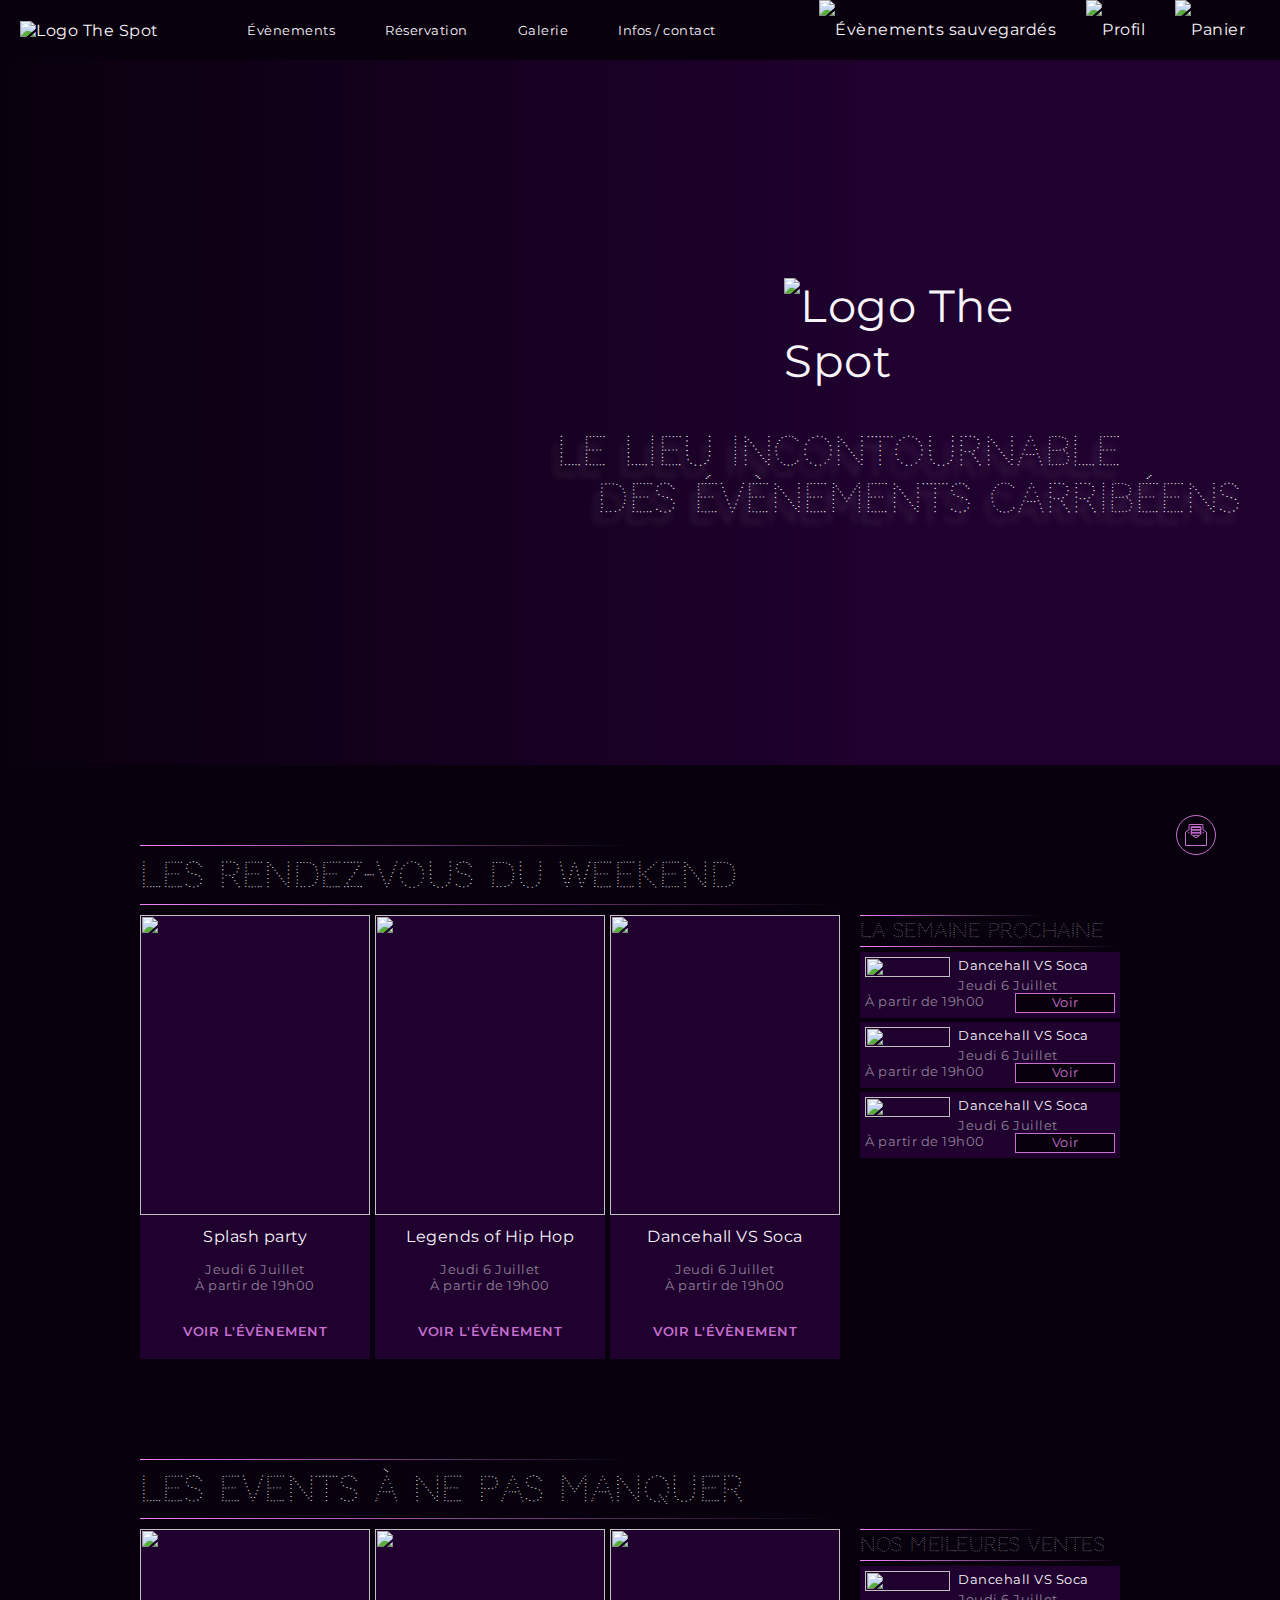
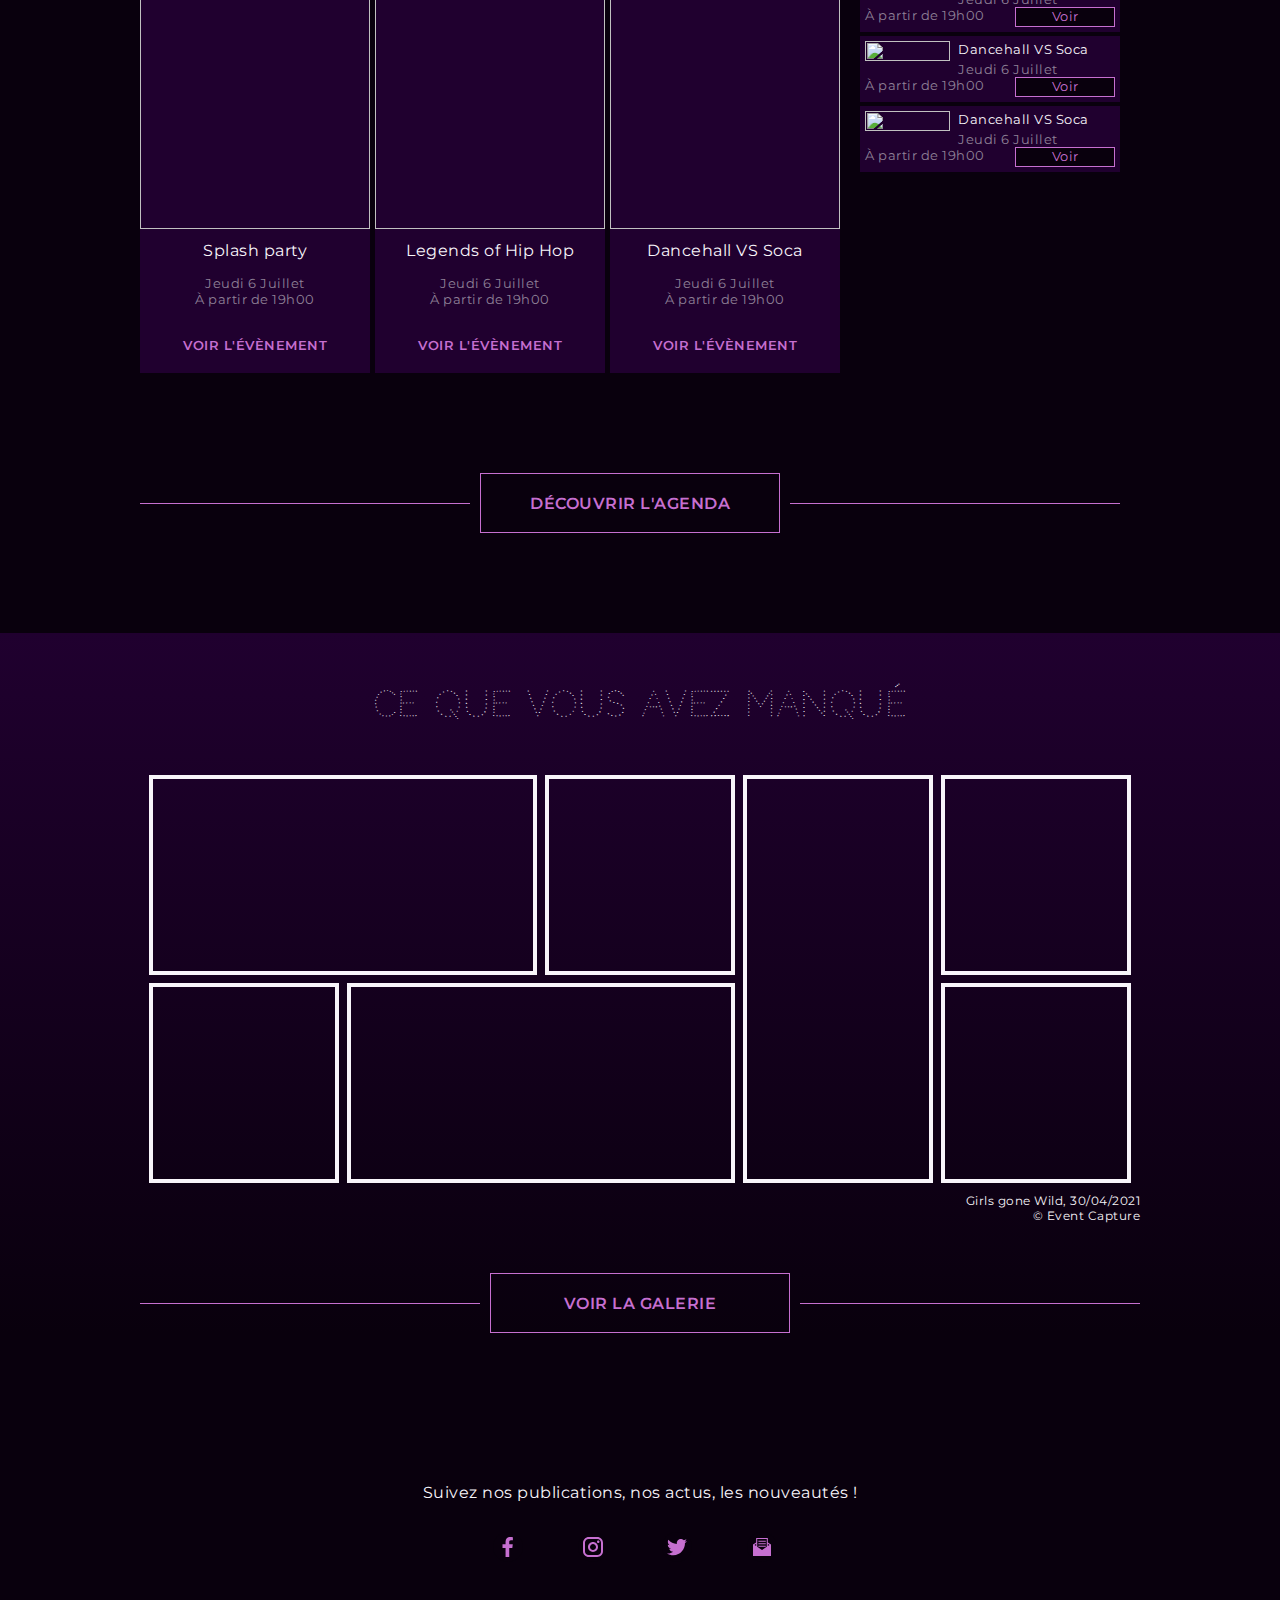
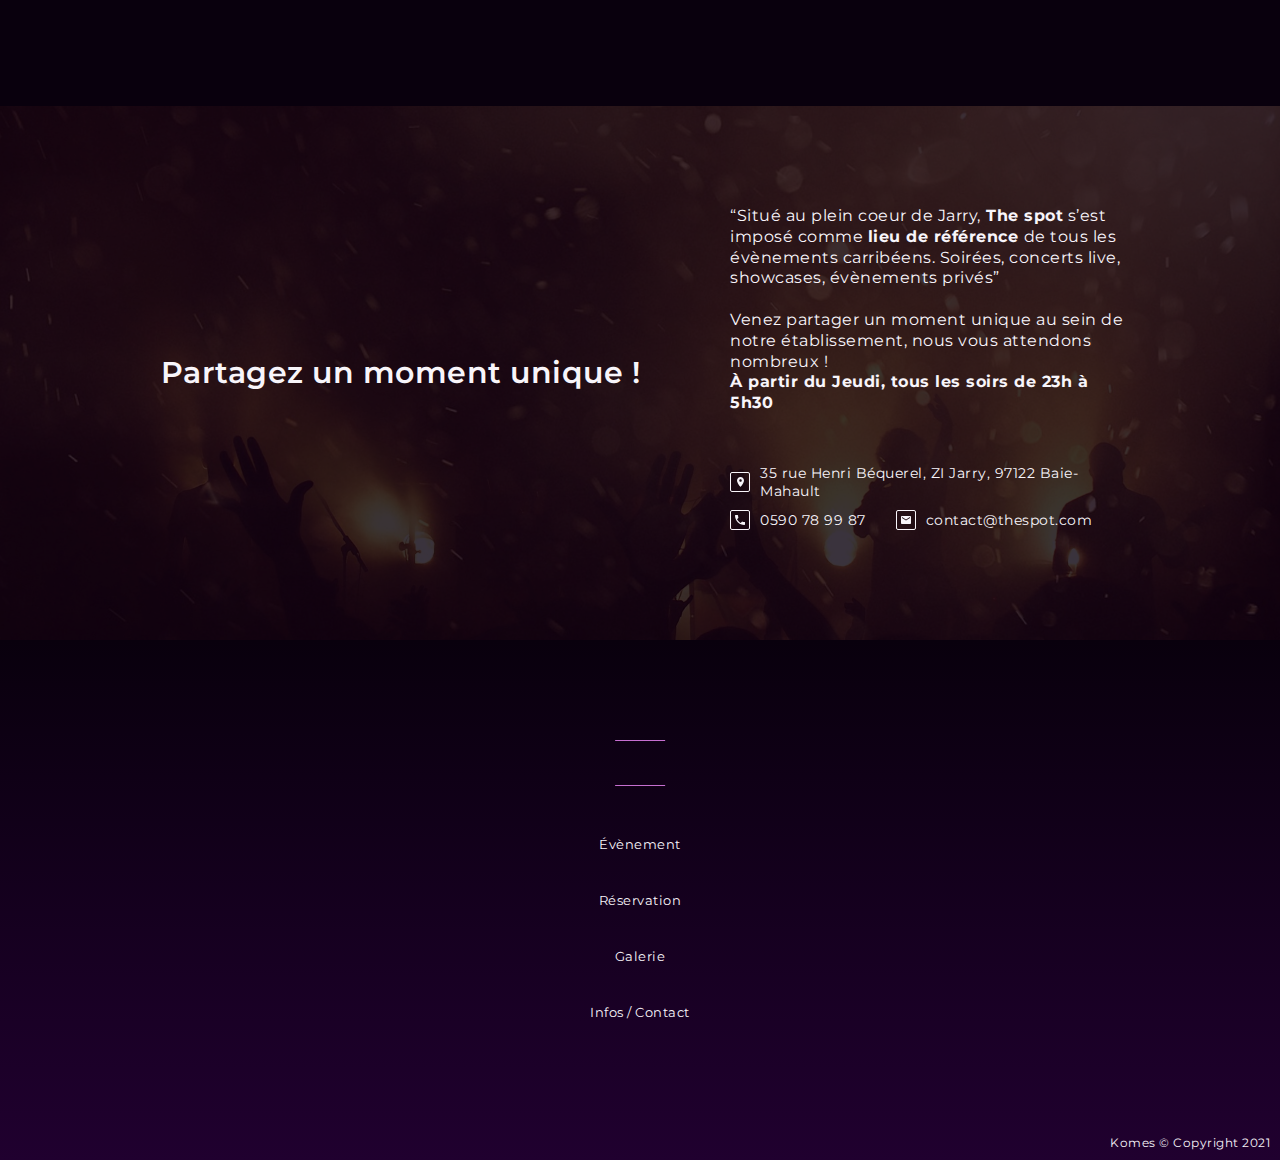
==== commit 4171fb21: "grid area on events set for mobile" ====
--- a/index.html
+++ b/index.html
@@ -43,127 +43,124 @@
         <path id="NewsletterIcon" d="M26.9706 10V9.5H26.4706H13.5294H13.0294V10V14.838L9.735 16.897L9.5 17.0439V17.321V30V30.5H10H30H30.5V30V17.321V17.0439L30.265 16.897L26.9706 14.838V10ZM24.7353 15.7059V15.2059H24.2353H16H15.5V15.7059V16.8824V17.3824H16H24.2353H24.7353V16.8824V15.7059ZM16 12.5H15.5V13V14.1765V14.6765H16H24.2353H24.7353V14.1765V13V12.5H24.2353H16ZM24.7353 18.6471V18.1471H24.2353H16H15.5V18.6471V19.7033L15.2059 19.5011V11.6765H24.7941V19.5011L24.7353 19.5415V18.6471ZM16.4022 20.3235H23.5978L20 22.797L16.4022 20.3235ZM39.5 20C39.5 30.7696 30.7696 39.5 20 39.5C9.23045 39.5 0.5 30.7696 0.5 20C0.5 9.23045 9.23045 0.5 20 0.5C30.7696 0.5 39.5 9.23045 39.5 20ZM26.9706 17.4046L27.4278 17.6904L26.9706 18.0048V17.4046ZM13.0294 17.4046V18.0047L12.5722 17.6904L13.0294 17.4046Z"/>
     </svg>
     <!--------------------------------- EVENTS --------------------------------->
-    <div class="container">
-        <!---------- GRID 1 --------->
+    <div id="Events" class="container">
+        <!---------- TOP --------->
         <div class="eventGridBig">
             <h2 class="eventSectionTitle">Les rendez-vous du weekend</h2>
             <!--- BIG GRID --->
-            <div class="eventCardContainer">
-                <div class="eventCardBig">
+            <ul class="eventCardContainer" id="ThisWeekend">
+                <li class="eventCardBig">
                     <img src="./images/events/E2.jpg" alt="">
                     <p class="title">Splash party</p>
                     <p class="date">Jeudi 6 Juillet</p>
                     <p class="time">À partir de 19h00</p>
                     <a href="" class="detailsButton">VOIR L'ÉVÈNEMENT</a>
-                </div>
-                <div class="eventCardBig">
+                </li>
+                <li class="eventCardBig">
                     <img src="./images/events/E4.jpg" alt="">
                     <p class="title">Legends of Hip Hop</p>
                     <p class="date">Jeudi 6 Juillet</p>
                     <p class="time">À partir de 19h00</p>
                     <a href="" class="detailsButton">VOIR L'ÉVÈNEMENT</a>
-                </div>
-                <div class="eventCardBig">
+                </li>
+                <li class="eventCardBig">
                     <img src="./images/events/E3.jpg" alt="">
                     <p class="title">Dancehall VS Soca</p>
                     <p class="date">Jeudi 6 Juillet</p>
                     <p class="time">À partir de 19h00</p>
                     <a href="" class="detailsButton">VOIR L'ÉVÈNEMENT</a>
-                </div>
-                <!--- SMALL GRID --->
-                <div class="eventContainerSmall">
-                    <h3>La semaine prochaine</h3>
-                    <div class="eventCardSmall">
-                        <img src="./images/events/E6.jpg" alt="">
-                        <p class="title">Dancehall VS Soca</p>
-                        <p class="date">Jeudi 6 Juillet</p>
-                        <p class="time">À partir de 19h00</p>
-                        <a href="" class="detailsButton">Voir</a>
-                    </div>
-                    <div class="eventCardSmall">
-                        <img src="./images/events/E6.jpg" alt="">
-                        <p class="title">Dancehall VS Soca</p>
-                        <p class="date">Jeudi 6 Juillet</p>
-                        <p class="time">À partir de 19h00</p>
-                        <a href="" class="detailsButton">Voir</a>
-                    </div>
-                    <div class="eventCardSmall">
-                        <img src="./images/events/E6.jpg" alt="">
-                        <p class="title">Dancehall VS Soca</p>
-                        <p class="date">Jeudi 6 Juillet</p>
-                        <p class="time">À partir de 19h00</p>
-                        <a href="" class="detailsButton">Voir</a>
-                    </div>
-                </div>
-                <!--- SMALL GRID END --->
-            </div>
+                </li>
+            </ul>
             <!--- BIG GRID END--->
         </div>
-        <!---------- GRID 1 END --------->
-        <!---------- GRID 2 --------->
-        <div class="eventGridBig">
+        <!--- SMALL GRID --->
+        <div class="eventGridSmall" id="NextWeekend">
+            <h3>La semaine prochaine</h3>
+            <ul class="eventContainerSmall">
+                <li class="eventCardSmall">
+                    <img src="./images/events/E6.jpg" alt="">
+                    <p class="title">Dancehall VS Soca</p>
+                    <p class="date">Jeudi 6 Juillet</p>
+                    <p class="time">À partir de 19h00</p>
+                    <a href="" class="detailsButton">Voir</a>
+                </li>
+                <li class="eventCardSmall">
+                    <img src="./images/events/E6.jpg" alt="">
+                    <p class="title">Dancehall VS Soca</p>
+                    <p class="date">Jeudi 6 Juillet</p>
+                    <p class="time">À partir de 19h00</p>
+                    <a href="" class="detailsButton">Voir</a>
+                </li>
+                <li class="eventCardSmall">
+                    <img src="./images/events/E6.jpg" alt="">
+                    <p class="title">Dancehall VS Soca</p>
+                    <p class="date">Jeudi 6 Juillet</p>
+                    <p class="time">À partir de 19h00</p>
+                    <a href="" class="detailsButton">Voir</a>
+                </li>
+            </ul>
+        </div>
+        <!--- SMALL GRID END --->
+        <!---------- TOP END --------->
+        <!---------- BOTTOM --------->
+        <div class="eventGridBig" id="CantMiss">
             <h2 class="eventSectionTitle">Les events à ne pas manquer</h2>
             <!--- BIG GRID --->
-            <div class="eventCardContainer">
-                <div class="eventCardBig">
+            <ul class="eventCardContainer">
+                <li class="eventCardBig">
                     <img src="./images/events/E2.jpg" alt="">
                     <p class="title">Splash party</p>
                     <p class="date">Jeudi 6 Juillet</p>
                     <p class="time">À partir de 19h00</p>
                     <a href="" class="detailsButton">VOIR L'ÉVÈNEMENT</a>
-                </div>
-                <div class="eventCardBig">
+                </li>
+                <li class="eventCardBig">
                     <img src="./images/events/E4.jpg" alt="">
                     <p class="title">Legends of Hip Hop</p>
                     <p class="date">Jeudi 6 Juillet</p>
                     <p class="time">À partir de 19h00</p>
                     <a href="" class="detailsButton">VOIR L'ÉVÈNEMENT</a>
-                </div>
-                <div class="eventCardBig">
+                </li>
+                <li class="eventCardBig">
                     <img src="./images/events/E3.jpg" alt="">
                     <p class="title">Dancehall VS Soca</p>
                     <p class="date">Jeudi 6 Juillet</p>
                     <p class="time">À partir de 19h00</p>
                     <a href="" class="detailsButton">VOIR L'ÉVÈNEMENT</a>
-                </div>
-                <!--- SMALL GRID --->
-                <div class="eventContainerSmall">
-                    <h3>Meilleures ventes</h3>
-                    <div class="eventCardSmall">
-                        <img src="./images/events/E6.jpg" alt="">
-                        <p class="title">Mega Party Slasa</p>
-                        <p class="date">Jeudi 6 Juillet</p>
-                        <p class="time">À partir de 19h00</p>
-                        <a href="" class="detailsButton">Voir</a>
-                    </div>
-                    <div class="eventCardSmall">
-                        <img src="./images/events/E6.jpg" alt="">
-                        <p class="title">Dancehall VS Soca</p>
-                        <p class="date">Jeudi 6 Juillet</p>
-                        <p class="time">À partir de 19h00</p>
-                        <a href="" class="detailsButton">Voir</a>
-                    </div>
-                    <div class="eventCardSmall">
-                        <img src="./images/events/E6.jpg" alt="">
-                        <p class="title">Dancehall VS Soca</p>
-                        <p class="date">Jeudi 6 Juillet</p>
-                        <p class="time">À partir de 19h00</p>
-                        <a href="" class="detailsButton">Voir</a>
-                    </div>
-                    <div class="eventCardSmall">
-                        <img src="./images/events/E6.jpg" alt="">
-                        <p class="title">Dancehall VS Soca</p>
-                        <p class="date">Jeudi 6 Juillet</p>
-                        <p class="time">À partir de 19h00</p>
-                        <a href="" class="detailsButton">Voir</a>
-                    </div>
-                </div>
-                <!--- SMALL GRID END --->
-            </div>
+                </li>
+            </ul>
             <!--- BIG GRID END--->
         </div>
-        <!---------- GRID 2 END --------->
-        <div class="bigButtonBlock">
+        <!--- SMALL GRID --->
+        <div class="eventGridSmall" id="BestSellers">
+            <h3>Nos Meileures Ventes</h3>
+            <ul class="eventContainerSmall">
+                <li class="eventCardSmall">
+                    <img src="./images/events/E6.jpg" alt="">
+                    <p class="title">Dancehall VS Soca</p>
+                    <p class="date">Jeudi 6 Juillet</p>
+                    <p class="time">À partir de 19h00</p>
+                    <a href="" class="detailsButton">Voir</a>
+                </li>
+                <li class="eventCardSmall">
+                    <img src="./images/events/E6.jpg" alt="">
+                    <p class="title">Dancehall VS Soca</p>
+                    <p class="date">Jeudi 6 Juillet</p>
+                    <p class="time">À partir de 19h00</p>
+                    <a href="" class="detailsButton">Voir</a>
+                </li>
+                <li class="eventCardSmall">
+                    <img src="./images/events/E6.jpg" alt="">
+                    <p class="title">Dancehall VS Soca</p>
+                    <p class="date">Jeudi 6 Juillet</p>
+                    <p class="time">À partir de 19h00</p>
+                    <a href="" class="detailsButton">Voir</a>
+                </li>
+            </ul>
+        </div>
+        <!--- SMALL GRID END --->
+        <!---------- BOTTOM END --------->
+        <div class="bigButtonBlock" id="SeeAgenda">
             <hr>
             <a href="" class="buttonBig">DÉCOUVRIR L'AGENDA</a>
             <hr>
@@ -172,7 +169,7 @@
     <!--------------------------------- EVENTS END --------------------------------->
     <!--------------------------------- GALLERY --------------------------------->
     <section id="Gallery">
-        <div id="GalleryContainer">
+        <div class="container">
             <h2 id="GalleryTitle">CE QUE VOUS AVEZ MANQUÉ</h2>
             <div id="GalleryGrid">
                 <img id="img1" src="./images/EG11.jpg" alt="">
@@ -219,11 +216,11 @@
     <!---------- SOCIAL NETWORK END --------->
     <!--------------------------------- ABOUT --------------------------------->
     <section id="about">
-        <div id="aboutContainer">
+        <div class="container">
             <div id="slogan">Partagez un moment unique !</div>
             <div id="aboutContent">
                 <p>“Situé au plein coeur de Jarry,<strong> The spot</strong> s’est imposé comme <strong> lieu de référence </strong>de tous les évènements carribéens. Soirées, concerts live, showcases, évènements privés” <br><br>
-                    Venez partager un moment unique au sein de notre établissement, nous vous attendons nombreux !
+                    Venez partager un moment unique au sein de notre établissement, nous vous attendons nombreux ! <br>
                     <strong>À partir du Jeudi, tous les soirs de 23h à 5h30</strong> 
                 </p>
                 <div id="contactInfo">
@@ -246,6 +243,7 @@
                 <li class="footerLink">Galerie</li>
                 <li class="footerLink">Infos / Contact</li>
             </ul>
+            <p class="copyright">Komes © Copyright 2021</p>
         </div>
     </footer>
 </body>
--- a/styles.css
+++ b/styles.css
@@ -108,7 +108,7 @@
   position: absolute;
   right: 0;
   top: -50px;
-  width: 60%;
+  padding-right: 3%;
   height: 100%;
   display: -webkit-box;
   display: -ms-flexbox;
@@ -123,6 +123,7 @@
   -webkit-box-align: center;
       -ms-flex-align: center;
           align-items: center;
+  font-size: 45px;
 }
 
 #banner #bannerContent img {
@@ -138,6 +139,12 @@
 
 #banner #bannerContent h1 span {
   padding-left: 40px;
+}
+
+@media screen and (max-width: 1300px) {
+  #banner #bannerContent h1 {
+    font-size: 40px;
+  }
 }
 
 #NewsletterIcon {
@@ -153,12 +160,62 @@
   margin: 0 auto;
 }
 
+#Events {
+  display: -ms-grid;
+  display: grid;
+  -ms-grid-columns: 70% 28%;
+      grid-template-columns: 70% 28%;
+  -ms-grid-rows: (auto)[3];
+      grid-template-rows: repeat(3, auto);
+      grid-template-areas: "thisWeekend nextWeekend"+ "cantMiss bestSellers"+ "button button";
+}
+
+#Events #ThisWeekend {
+  -ms-grid-row: 1;
+  -ms-grid-column: 1;
+  grid-area: thisWeekend;
+}
+
+#Events #NextWeekend {
+  -ms-grid-row: 1;
+  -ms-grid-column: 2;
+  grid-area: nextWeekend;
+  padding-top: 70px;
+  -ms-grid-column-align: end;
+      justify-self: end;
+}
+
+#Events #SeeAgenda {
+  -ms-grid-row: 3;
+  -ms-grid-column: 1;
+  -ms-grid-column-span: 2;
+  grid-area: button;
+}
+
+#Events #CantMiss {
+  -ms-grid-row: 2;
+  -ms-grid-column: 1;
+  grid-area: cantMiss;
+}
+
+#Events #BestSellers {
+  -ms-grid-row: 2;
+  -ms-grid-column: 2;
+  grid-area: bestSellers;
+  padding-top: 70px;
+  -ms-grid-column-align: end;
+      justify-self: end;
+}
+
 .eventSectionTitle, h2 {
   font-size: 35px;
   width: 100%;
 }
 
 .eventSectionTitle {
+  grid-area: h2;
   margin-bottom: 10px;
 }
 
@@ -166,7 +223,7 @@
   content: '';
   display: block;
   position: relative;
-  width: 70%;
+  width: 100%;
   height: 1px;
 }
 
@@ -354,8 +411,7 @@
   background: linear-gradient(to bottom, #20002f, #09000D);
 }
 
-#Gallery #GalleryContainer {
-  width: 1000px;
+#Gallery .container {
   margin: 0 auto 150px;
 }
 
@@ -444,7 +500,7 @@
 }
 
 #SocialNetworksLinks {
-  margin: 0 auto;
+  margin: 0 auto 100px;
   text-align: center;
 }
 
@@ -459,9 +515,9 @@
   background-size: cover;
 }
 
-#about #aboutContainer {
+#about .container {
   background-color: rgba(9, 0, 13, 0.8);
-  padding: 100px;
+  padding: 100px 90px;
   width: 100%;
   height: 100%;
   display: -ms-grid;
@@ -473,7 +529,14 @@
           align-items: center;
 }
 
-#about #aboutContainer #slogan {
+@media screen and (max-width: 1200px) {
+  #about .container {
+    -ms-grid-columns: (60%)[2];
+        grid-template-columns: repeat(2, 60%);
+  }
+}
+
+#about .container #slogan {
   display: -webkit-box;
   display: -ms-flexbox;
   display: flex;
@@ -488,16 +551,17 @@
   font-weight: 600;
 }
 
-#about #aboutContainer #aboutContent {
-  padding-left: 100px;
+#about .container #aboutContent {
+  padding-left: 90px;
   width: 90%;
 }
 
-#about #aboutContainer #aboutContent p {
+#about .container #aboutContent p {
   margin-bottom: 50px;
-}
-
-#about #aboutContainer #aboutContent #contactInfo > div {
+  line-height: 1.3em;
+}
+
+#about .container #aboutContent #contactInfo > div {
   font-size: 14px;
   display: -webkit-box;
   display: -ms-flexbox;
@@ -508,19 +572,20 @@
   margin-bottom: 10px;
 }
 
-#about #aboutContainer #aboutContent #contactInfo > div address {
+#about .container #aboutContent #contactInfo > div address {
   font-style: normal;
 }
 
-#about #aboutContainer #aboutContent #contactInfo > div img {
+#about .container #aboutContent #contactInfo > div img {
   margin-right: 10px;
 }
 
-#about #aboutContainer #aboutContent #contactInfo > div #phoneNumber {
+#about .container #aboutContent #contactInfo > div #phoneNumber {
   margin-right: 30px;
 }
 
 footer {
+  position: relative;
   display: -webkit-box;
   display: -ms-flexbox;
   display: flex;
@@ -532,6 +597,8 @@
       -ms-flex-align: center;
           align-items: center;
   padding: 100px;
+  background: -webkit-gradient(linear, left bottom, left top, from(#20002f), to(#09000D));
+  background: linear-gradient(to top, #20002f, #09000D);
 }
 
 footer hr {
@@ -558,5 +625,23 @@
 footer .footerLink {
   text-align: center;
   margin: 40px 0;
+  font-size: 13px;
+  position: relative;
+}
+
+footer .footerLink:not(:first-of-type)::before {
+  content: url(./icons/dotFooter.svg);
+  position: absolute;
+  left: 50%;
+  top: -130%;
+  -webkit-transform: translate(-50%, -50%);
+          transform: translate(-50%, -50%);
+}
+
+footer .copyright {
+  position: absolute;
+  bottom: 10px;
+  right: 10px;
+  font-size: 12px;
 }
 /*# sourceMappingURL=styles.css.map */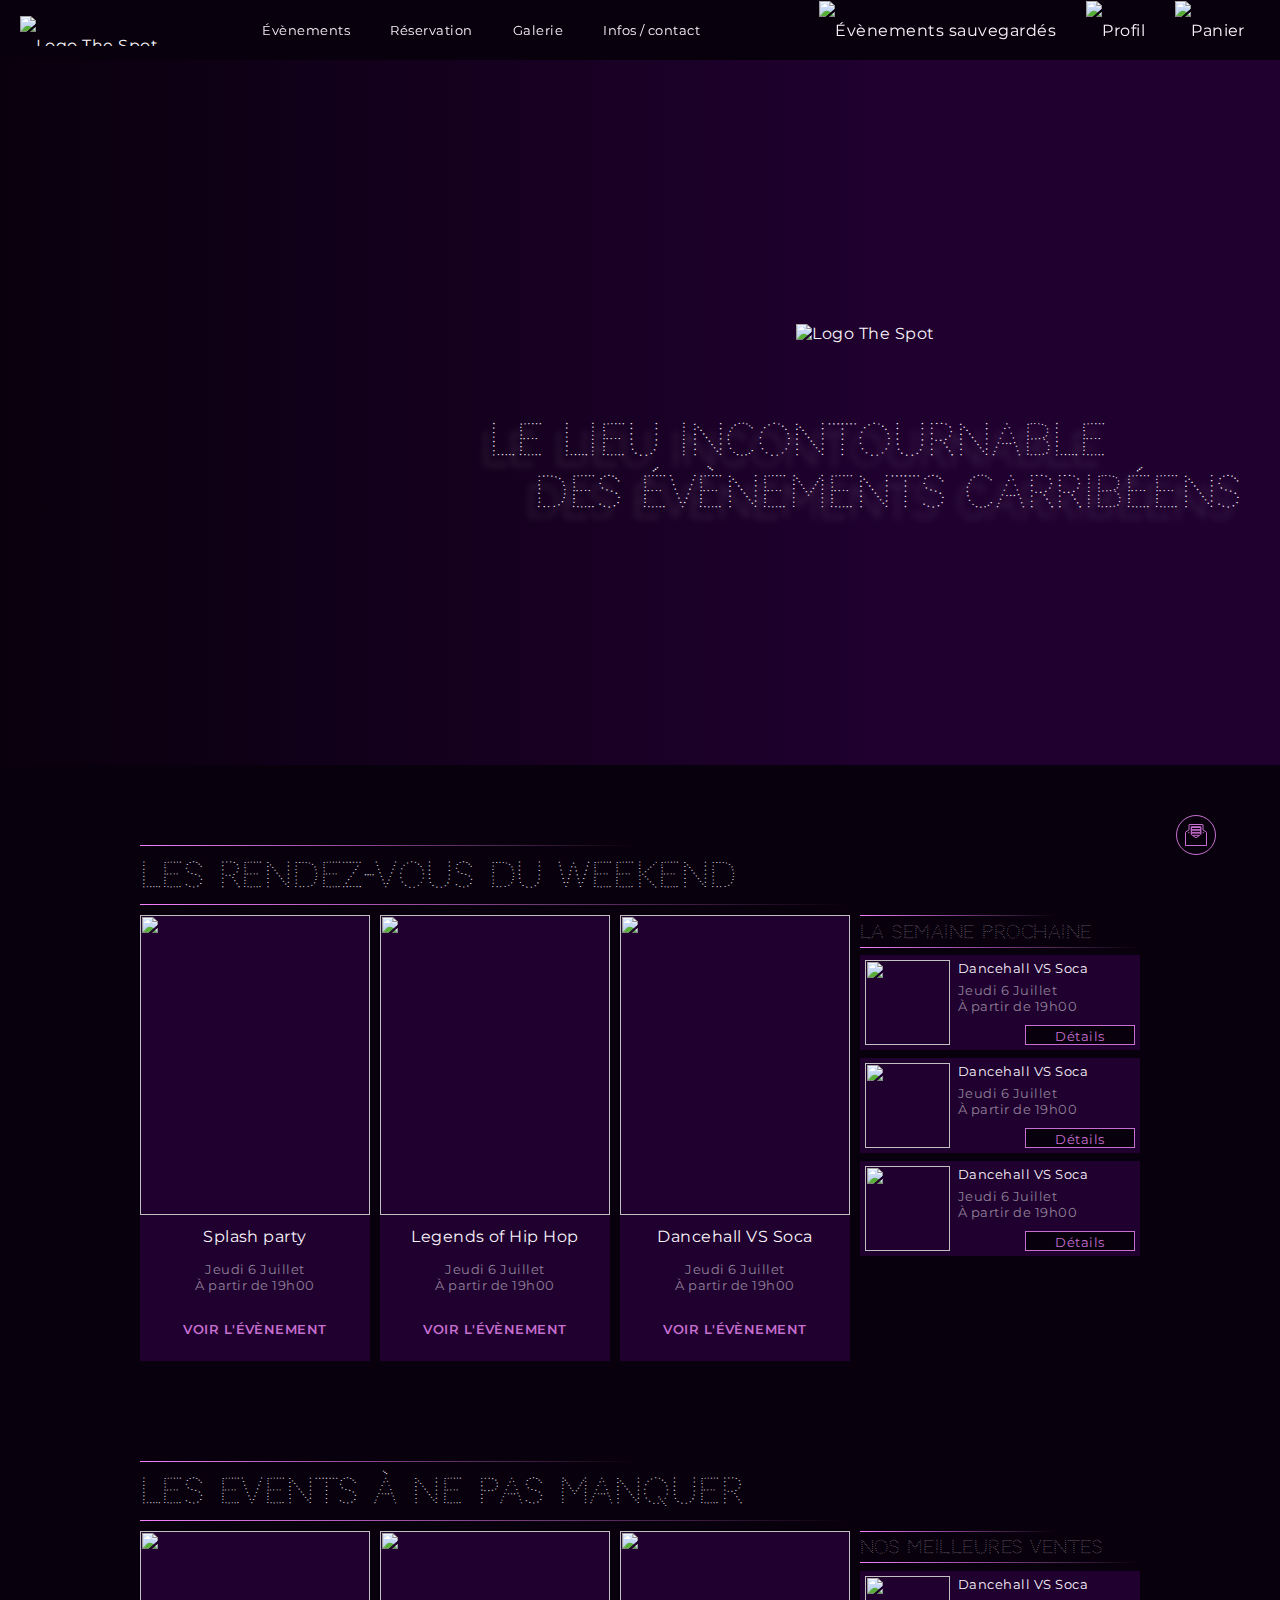
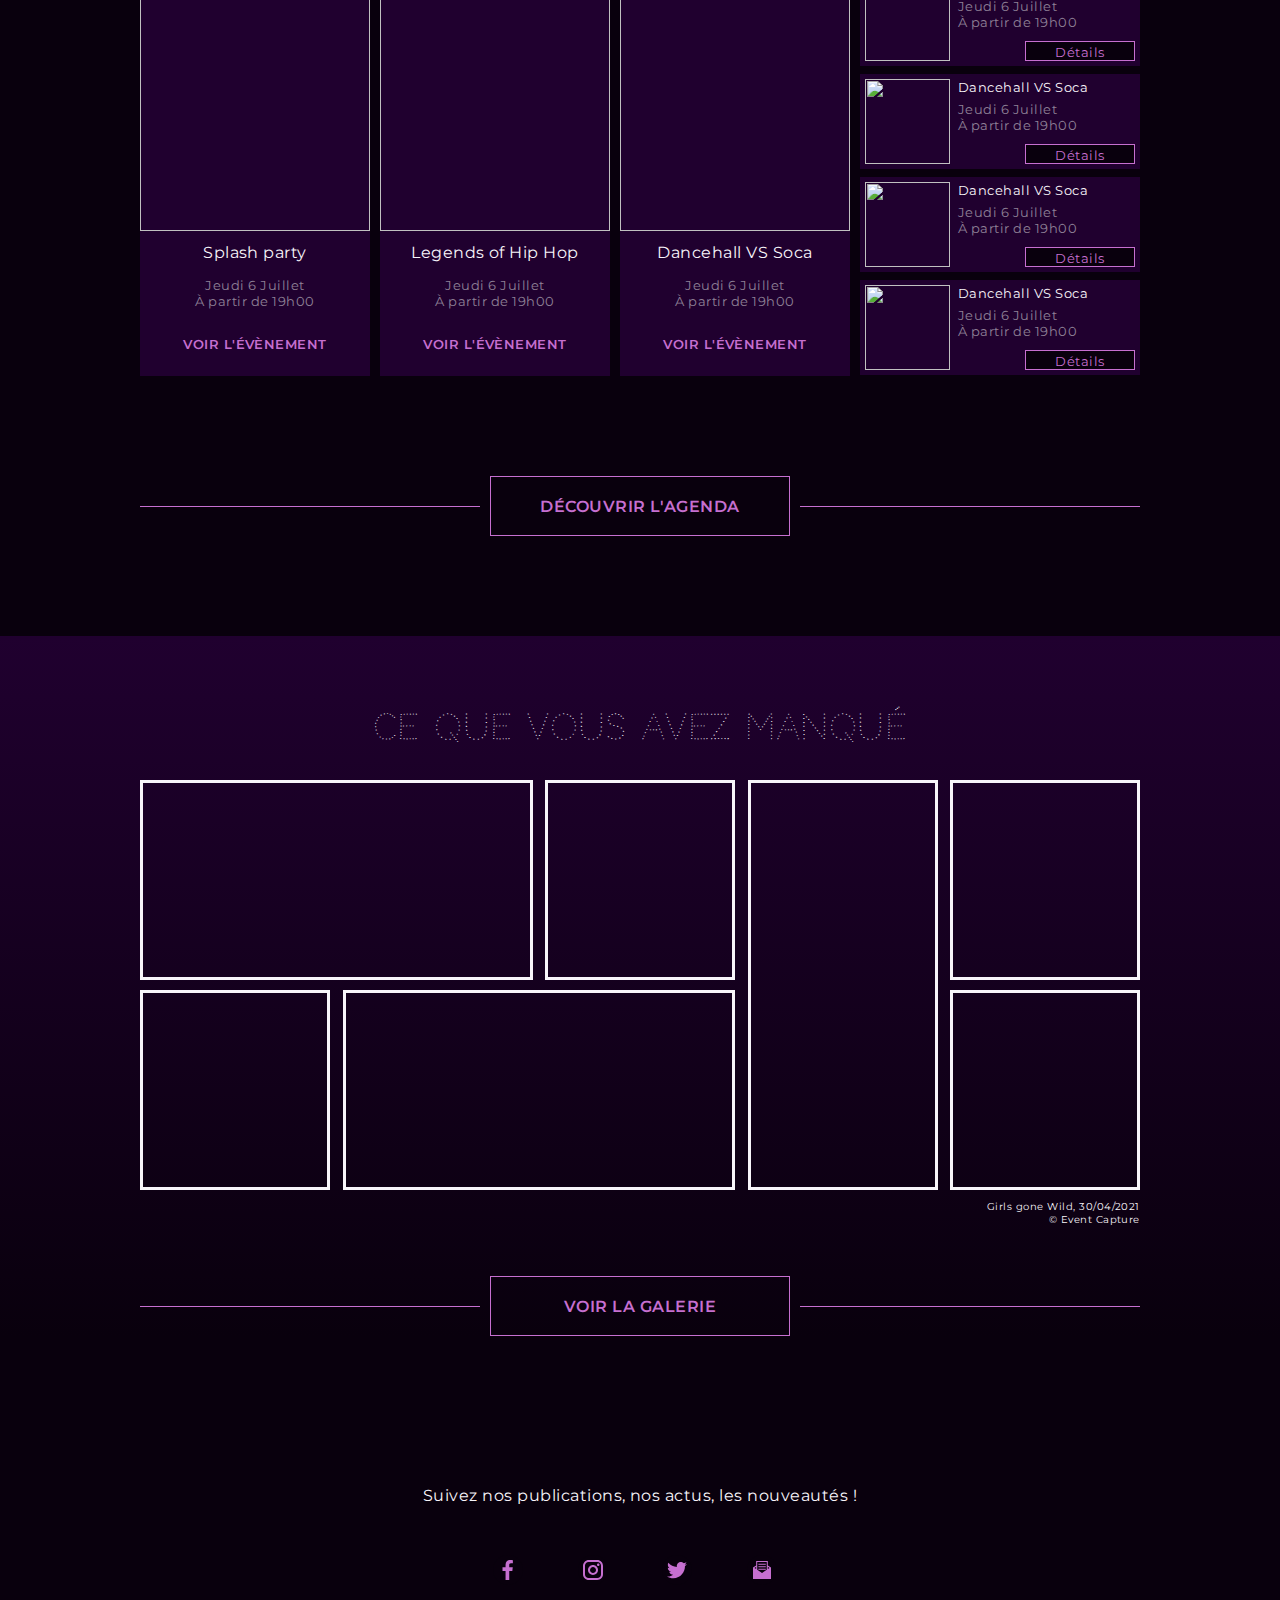
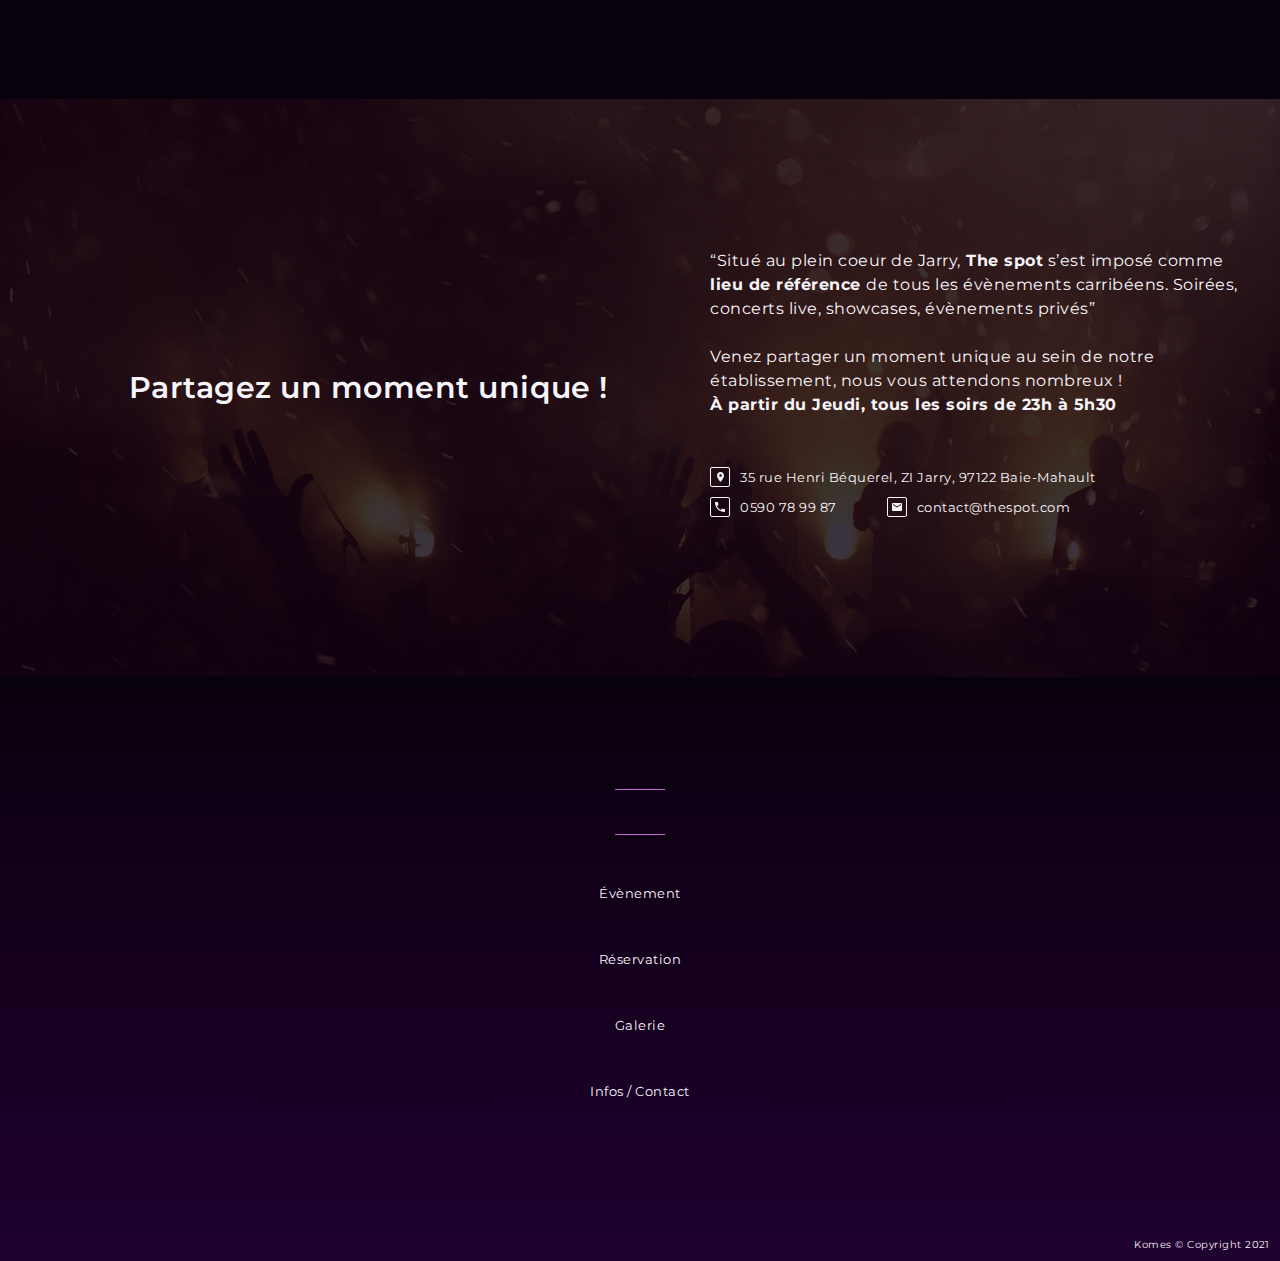
==== commit 2a7b4120: "Responsive ok, à tester + ajustement margin" ====
--- a/index.html
+++ b/index.html
@@ -10,25 +10,39 @@
     <link rel="stylesheet" href="./styles.css">
 </head>
 <body>
-    <!--------------------------------- HEADER --------------------------------->
+    <!----------- HEADER ----------->
     <header>
-        <img id="Logo" src="./images/theSpotLogo.svg" alt="Logo The Spot">
         <nav>
-            <ul>
-                <li class="navItem">Évènements</li>
-                <li class="navItem">Réservation</li>
-                <li class="navItem">Galerie</li>
-                <li class="navItem">Infos / contact</li>
+            <a href="./index.html" class="logo"><img id="Logo" src="./images/theSpotLogo.svg" alt="Logo The Spot"></a> 
+            <button id="MobileMenuButton">
+                <div class="menuLine"></div>
+                <div class="menuLine"></div>
+                <div class="menuLine"></div>
+            </button>
+            <div id="NavTextLinksContainer">
+                <ul id="NavTextLinks">
+                    <li id="MenuHead">menu</li>
+                    <li><a href="" class="navItem">Évènements</a></li>
+                    <li><a href="" class="navItem">Réservation</a></li>
+                    <li><a href="" class="navItem">Galerie</a></li>
+                    <li><a href="" class="navItem">Infos / contact</a></li>
+                    <li>
+                        <ul id="mobileNavIconLinks">
+                            <li><a href="" class="icons"><img src="./icons/favorites.svg" alt="Évènements sauvegardés"></a></li>
+                            <li><a href="" class="icons"><img src="./icons/profile.svg" alt="Profil"></a></li>
+                            <li><a href="" class="icons"><img src="./icons/cart.svg" alt="Panier"></a></li>
+                        </ul>
+                    </li>
+                </ul>
+            </div>
+            <ul id="DesktopNavIconLinks">
+                <li><a href="" class="icons"><img src="./icons/favorites.svg" alt="Évènements sauvegardés"></a></li>
+                <li><a href="" class="icons"><img src="./icons/profile.svg" alt="Profil"></a></li>
+                <li><a href="" class="icons"><img src="./icons/cart.svg" alt="Panier"></a></li>
             </ul>
         </nav>
-        <ul>
-            <li class="icons"><img src="./icons/favorites.svg" alt="Évènements sauvegardés"></li>
-            <li class="icons"><img src="./icons/profile.svg" alt="Profil"></li>
-            <li class="icons"><img src="./icons/cart.svg" alt="Panier"></li>
-        </ul>
     </header>
-    <!--------------------------------- HEADER END --------------------------------->
-    <!--------------------------------- BANNER --------------------------------->
+    <!----------- BANNER ----------->
     <section id="banner">
         <div id="bannerMask">
             <div id="bannerContent">
@@ -38,37 +52,39 @@
             </div>
         </div>
     </section>
-    <!--------------------------------- BANNER END --------------------------------->
-    <svg  id="NewsletterIcon" width="40" height="40" viewBox="0 0 40 40" fill="none" xmlns="http://www.w3.org/2000/svg">
-        <path id="NewsletterIcon" d="M26.9706 10V9.5H26.4706H13.5294H13.0294V10V14.838L9.735 16.897L9.5 17.0439V17.321V30V30.5H10H30H30.5V30V17.321V17.0439L30.265 16.897L26.9706 14.838V10ZM24.7353 15.7059V15.2059H24.2353H16H15.5V15.7059V16.8824V17.3824H16H24.2353H24.7353V16.8824V15.7059ZM16 12.5H15.5V13V14.1765V14.6765H16H24.2353H24.7353V14.1765V13V12.5H24.2353H16ZM24.7353 18.6471V18.1471H24.2353H16H15.5V18.6471V19.7033L15.2059 19.5011V11.6765H24.7941V19.5011L24.7353 19.5415V18.6471ZM16.4022 20.3235H23.5978L20 22.797L16.4022 20.3235ZM39.5 20C39.5 30.7696 30.7696 39.5 20 39.5C9.23045 39.5 0.5 30.7696 0.5 20C0.5 9.23045 9.23045 0.5 20 0.5C30.7696 0.5 39.5 9.23045 39.5 20ZM26.9706 17.4046L27.4278 17.6904L26.9706 18.0048V17.4046ZM13.0294 17.4046V18.0047L12.5722 17.6904L13.0294 17.4046Z"/>
-    </svg>
-    <!--------------------------------- EVENTS --------------------------------->
-    <div id="Events" class="container">
+    <!----------- NEWSLETTER BUTTON ----------->
+    <a href="">
+        <svg  id="NewsletterIcon" width="40" height="40" viewBox="0 0 40 40" fill="none" xmlns="http://www.w3.org/2000/svg">
+            <path id="NewsletterIcon" d="M26.9706 10V9.5H26.4706H13.5294H13.0294V10V14.838L9.735 16.897L9.5 17.0439V17.321V30V30.5H10H30H30.5V30V17.321V17.0439L30.265 16.897L26.9706 14.838V10ZM24.7353 15.7059V15.2059H24.2353H16H15.5V15.7059V16.8824V17.3824H16H24.2353H24.7353V16.8824V15.7059ZM16 12.5H15.5V13V14.1765V14.6765H16H24.2353H24.7353V14.1765V13V12.5H24.2353H16ZM24.7353 18.6471V18.1471H24.2353H16H15.5V18.6471V19.7033L15.2059 19.5011V11.6765H24.7941V19.5011L24.7353 19.5415V18.6471ZM16.4022 20.3235H23.5978L20 22.797L16.4022 20.3235ZM39.5 20C39.5 30.7696 30.7696 39.5 20 39.5C9.23045 39.5 0.5 30.7696 0.5 20C0.5 9.23045 9.23045 0.5 20 0.5C30.7696 0.5 39.5 9.23045 39.5 20ZM26.9706 17.4046L27.4278 17.6904L26.9706 18.0048V17.4046ZM13.0294 17.4046V18.0047L12.5722 17.6904L13.0294 17.4046Z"/>
+        </svg>
+    </a>
+    <!----------- EVENTS ----------->
+    <section id="Events" class="container">
         <!---------- TOP --------->
-        <div class="eventGridBig">
+        <div class="eventGridBig" id="ThisWeekend">
             <h2 class="eventSectionTitle">Les rendez-vous du weekend</h2>
             <!--- BIG GRID --->
-            <ul class="eventCardContainer" id="ThisWeekend">
+            <ul class="eventCardContainer">
+                <li class="eventCardBig">
+                    <img src="./images/events/ANR3.jpg" alt="">
+                    <p class="title">Splash party</p>
+                    <p class="date">Jeudi 6 Juillet</p>
+                    <p class="time">À partir de 19h00</p>
+                    <a href="" class="detailsButton">Voir l'évènement</a>
+                </li>
                 <li class="eventCardBig">
                     <img src="./images/events/E2.jpg" alt="">
-                    <p class="title">Splash party</p>
-                    <p class="date">Jeudi 6 Juillet</p>
-                    <p class="time">À partir de 19h00</p>
-                    <a href="" class="detailsButton">VOIR L'ÉVÈNEMENT</a>
-                </li>
-                <li class="eventCardBig">
-                    <img src="./images/events/E4.jpg" alt="">
                     <p class="title">Legends of Hip Hop</p>
                     <p class="date">Jeudi 6 Juillet</p>
                     <p class="time">À partir de 19h00</p>
-                    <a href="" class="detailsButton">VOIR L'ÉVÈNEMENT</a>
-                </li>
-                <li class="eventCardBig">
-                    <img src="./images/events/E3.jpg" alt="">
-                    <p class="title">Dancehall VS Soca</p>
-                    <p class="date">Jeudi 6 Juillet</p>
-                    <p class="time">À partir de 19h00</p>
-                    <a href="" class="detailsButton">VOIR L'ÉVÈNEMENT</a>
+                    <a href="" class="detailsButton">Voir l'évènement</a>
+                </li>
+                <li class="eventCardBig">
+                    <img src="./images/events/ANR5.jpg" alt="">
+                    <p class="title">Dancehall VS Soca</p>
+                    <p class="date">Jeudi 6 Juillet</p>
+                    <p class="time">À partir de 19h00</p>
+                    <a href="" class="detailsButton">Voir l'évènement</a>
                 </li>
             </ul>
             <!--- BIG GRID END--->
@@ -82,92 +98,97 @@
                     <p class="title">Dancehall VS Soca</p>
                     <p class="date">Jeudi 6 Juillet</p>
                     <p class="time">À partir de 19h00</p>
-                    <a href="" class="detailsButton">Voir</a>
-                </li>
-                <li class="eventCardSmall">
-                    <img src="./images/events/E6.jpg" alt="">
-                    <p class="title">Dancehall VS Soca</p>
-                    <p class="date">Jeudi 6 Juillet</p>
-                    <p class="time">À partir de 19h00</p>
-                    <a href="" class="detailsButton">Voir</a>
-                </li>
-                <li class="eventCardSmall">
-                    <img src="./images/events/E6.jpg" alt="">
-                    <p class="title">Dancehall VS Soca</p>
-                    <p class="date">Jeudi 6 Juillet</p>
-                    <p class="time">À partir de 19h00</p>
-                    <a href="" class="detailsButton">Voir</a>
+                    <a href="" class="detailsButton">Détails</a>
+                </li>
+                <li class="eventCardSmall">
+                    <img src="./images/events/ANR2.jpg" alt="">
+                    <p class="title">Dancehall VS Soca</p>
+                    <p class="date">Jeudi 6 Juillet</p>
+                    <p class="time">À partir de 19h00</p>
+                    <a href="" class="detailsButton">Détails</a>
+                </li>
+                <li class="eventCardSmall">
+                    <img src="./images/events/E8.jpg" alt="">
+                    <p class="title">Dancehall VS Soca</p>
+                    <p class="date">Jeudi 6 Juillet</p>
+                    <p class="time">À partir de 19h00</p>
+                    <a href="" class="detailsButton">Détails</a>
                 </li>
             </ul>
         </div>
         <!--- SMALL GRID END --->
-        <!---------- TOP END --------->
         <!---------- BOTTOM --------->
         <div class="eventGridBig" id="CantMiss">
             <h2 class="eventSectionTitle">Les events à ne pas manquer</h2>
             <!--- BIG GRID --->
             <ul class="eventCardContainer">
                 <li class="eventCardBig">
-                    <img src="./images/events/E2.jpg" alt="">
+                    <img src="./images/events/ANR6.jpg" alt="">
                     <p class="title">Splash party</p>
                     <p class="date">Jeudi 6 Juillet</p>
                     <p class="time">À partir de 19h00</p>
-                    <a href="" class="detailsButton">VOIR L'ÉVÈNEMENT</a>
-                </li>
-                <li class="eventCardBig">
-                    <img src="./images/events/E4.jpg" alt="">
+                    <a href="" class="detailsButton">Voir l'évènement</a>
+                </li>
+                <li class="eventCardBig">
+                    <img src="./images/events/E13.jpg" alt="">
                     <p class="title">Legends of Hip Hop</p>
                     <p class="date">Jeudi 6 Juillet</p>
                     <p class="time">À partir de 19h00</p>
-                    <a href="" class="detailsButton">VOIR L'ÉVÈNEMENT</a>
-                </li>
-                <li class="eventCardBig">
-                    <img src="./images/events/E3.jpg" alt="">
-                    <p class="title">Dancehall VS Soca</p>
-                    <p class="date">Jeudi 6 Juillet</p>
-                    <p class="time">À partir de 19h00</p>
-                    <a href="" class="detailsButton">VOIR L'ÉVÈNEMENT</a>
+                    <a href="" class="detailsButton">Voir l'évènement</a>
+                </li>
+                <li class="eventCardBig">
+                    <img src="./images/events/ANR7.jpg" alt="">
+                    <p class="title">Dancehall VS Soca</p>
+                    <p class="date">Jeudi 6 Juillet</p>
+                    <p class="time">À partir de 19h00</p>
+                    <a href="" class="detailsButton">Voir l'évènement</a>
                 </li>
             </ul>
             <!--- BIG GRID END--->
         </div>
         <!--- SMALL GRID --->
         <div class="eventGridSmall" id="BestSellers">
-            <h3>Nos Meileures Ventes</h3>
+            <h3>Nos Meilleures Ventes</h3>
             <ul class="eventContainerSmall">
                 <li class="eventCardSmall">
-                    <img src="./images/events/E6.jpg" alt="">
-                    <p class="title">Dancehall VS Soca</p>
-                    <p class="date">Jeudi 6 Juillet</p>
-                    <p class="time">À partir de 19h00</p>
-                    <a href="" class="detailsButton">Voir</a>
-                </li>
-                <li class="eventCardSmall">
-                    <img src="./images/events/E6.jpg" alt="">
-                    <p class="title">Dancehall VS Soca</p>
-                    <p class="date">Jeudi 6 Juillet</p>
-                    <p class="time">À partir de 19h00</p>
-                    <a href="" class="detailsButton">Voir</a>
-                </li>
-                <li class="eventCardSmall">
-                    <img src="./images/events/E6.jpg" alt="">
-                    <p class="title">Dancehall VS Soca</p>
-                    <p class="date">Jeudi 6 Juillet</p>
-                    <p class="time">À partir de 19h00</p>
-                    <a href="" class="detailsButton">Voir</a>
+                    <img src="./images/events/E3.jpg" alt="">
+                    <p class="title">Dancehall VS Soca</p>
+                    <p class="date">Jeudi 6 Juillet</p>
+                    <p class="time">À partir de 19h00</p>
+                    <a href="" class="detailsButton">Détails</a>
+                </li>
+                <li class="eventCardSmall">
+                    <img src="./images/events/ANR1.jpg" alt="">
+                    <p class="title">Dancehall VS Soca</p>
+                    <p class="date">Jeudi 6 Juillet</p>
+                    <p class="time">À partir de 19h00</p>
+                    <a href="" class="detailsButton">Détails</a>
+                </li>
+                <li class="eventCardSmall">
+                    <img src="./images/events/E4.jpg" alt="">
+                    <p class="title">Dancehall VS Soca</p>
+                    <p class="date">Jeudi 6 Juillet</p>
+                    <p class="time">À partir de 19h00</p>
+                    <a href="" class="detailsButton">Détails</a>
+                </li>
+                <li class="eventCardSmall">
+                    <img src="./images/events/E7.jpg" alt="">
+                    <p class="title">Dancehall VS Soca</p>
+                    <p class="date">Jeudi 6 Juillet</p>
+                    <p class="time">À partir de 19h00</p>
+                    <a href="" class="detailsButton">Détails</a>
                 </li>
             </ul>
         </div>
         <!--- SMALL GRID END --->
-        <!---------- BOTTOM END --------->
+        <!---------- BUTTON --------->
         <div class="bigButtonBlock" id="SeeAgenda">
             <hr>
             <a href="" class="buttonBig">DÉCOUVRIR L'AGENDA</a>
             <hr>
         </div>
-    </div>
-    <!--------------------------------- EVENTS END --------------------------------->
-    <!--------------------------------- GALLERY --------------------------------->
+    </section>
+    <!----------- GALLERY ----------->
     <section id="Gallery">
         <div class="container">
             <h2 id="GalleryTitle">CE QUE VOUS AVEZ MANQUÉ</h2>
@@ -179,9 +200,9 @@
                 <img id="img5" src="./images/EG14.jpg" alt="">
                 <img id="img6"  src="./images/EG4.jpg" alt="">
                 <img id="img7" src="./images/EG8.jpg" alt="">
-            </div>
-            <div class="galleryLegend">Girls gone Wild, 30/04/2021 <br>
-                © Event Capture
+                <div class="galleryLegend">Girls gone Wild, 30/04/2021 <br>
+                    © Event Capture
+                </div>
             </div>
             <div class="bigButtonBlock">
                 <hr>
@@ -190,7 +211,6 @@
             </div>
         </div>
     </section>
-    <!--------------------------------- GALLERY END --------------------------------->
     <!---------- SOCIAL NETWORK --------->
     <section id="SocialNetworksLinks">
         <p>Suivez nos publications, nos actus, les nouveautés !</p>
@@ -213,25 +233,24 @@
             </svg>
         </div>
     </section>
-    <!---------- SOCIAL NETWORK END --------->
-    <!--------------------------------- ABOUT --------------------------------->
+    <!----------- ABOUT ----------->
     <section id="about">
         <div class="container">
-            <div id="slogan">Partagez un moment unique !</div>
+            <p id="slogan">Partagez un moment unique !</p>
             <div id="aboutContent">
                 <p>“Situé au plein coeur de Jarry,<strong> The spot</strong> s’est imposé comme <strong> lieu de référence </strong>de tous les évènements carribéens. Soirées, concerts live, showcases, évènements privés” <br><br>
                     Venez partager un moment unique au sein de notre établissement, nous vous attendons nombreux ! <br>
                     <strong>À partir du Jeudi, tous les soirs de 23h à 5h30</strong> 
                 </p>
-                <div id="contactInfo">
+                <div id="ContactInfo">
                     <div><img src="./icons/locationIcon.svg" alt="Adresse"><address> 35 rue Henri Béquerel, ZI Jarry, 97122 Baie-Mahault</address></div>              
                     <div><img src="./icons/phoneIcon.svg" alt="Téléphone"><span id="phoneNumber">0590 78 99 87</span><img src="./icons/contactIcon.svg" alt="contact">contact@thespot.com</div>
                 </div>
             </div>
-        </div>
-    </section>
-    <!--------------------------------- ABOUT END --------------------------------->
-    <!--------------------------------- FOOTER --------------------------------->
+            
+        </div>
+    </section>
+    <!----------- FOOTER ----------->
     <footer>
         <div>
             <hr>
@@ -246,5 +265,6 @@
             <p class="copyright">Komes © Copyright 2021</p>
         </div>
     </footer>
+    <script src="./functions.js"></script>
 </body>
 </html>--- a/styles.css
+++ b/styles.css
@@ -13,7 +13,7 @@
   text-decoration: none;
 }
 
-button:active, button:focus, input[type=submit]:active, input[type=submit]:focus,
+button:active, input[type=submit]:active, input[type=submit]:focus,
 input[type=text]:focus, input[type=email]:focus, input[type=tel]:focus, textarea:focus {
   outline: none;
 }
@@ -22,94 +22,7 @@
   scroll-behavior: smooth;
 }
 
-body {
-  font-family: 'Montserrat', sans-serif;
-  color: #F8F5FA;
-  background-color: #09000D;
-  letter-spacing: 0.5px;
-}
-
-h1, h2, h3 {
-  font-family: 'Codystar', cursive;
-  font-weight: 300;
-}
-
-header {
-  position: fixed;
-  top: 0;
-  left: 0;
-  width: 100%;
-  height: 60px;
-  background-color: #09000D;
-  padding: 0 20px;
-  z-index: 10;
-  display: -webkit-box;
-  display: -ms-flexbox;
-  display: flex;
-  -webkit-box-align: center;
-      -ms-flex-align: center;
-          align-items: center;
-  -webkit-box-pack: justify;
-      -ms-flex-pack: justify;
-          justify-content: space-between;
-}
-
-header * {
-  cursor: pointer;
-}
-
-header #Logo {
-  max-height: 30px;
-  width: auto;
-}
-
-header nav ul, header ul {
-  display: -webkit-box;
-  display: -ms-flexbox;
-  display: flex;
-}
-
-header .navItem, header .icons {
-  line-height: 60px;
-}
-
-header .navItem {
-  margin: 0 25px;
-  font-size: 13px;
-}
-
-header .icons {
-  margin: 0 15px;
-  display: -webkit-box;
-  display: -ms-flexbox;
-  display: flex;
-  -webkit-box-align: center;
-      -ms-flex-align: center;
-          align-items: center;
-}
-
-#banner {
-  width: 100%;
-  height: 85vh;
-  background-image: url(./images/pexels-oleg-magni-1813137.jpg);
-  background-repeat: no-repeat;
-  background-size: cover;
-  margin-bottom: 80px;
-}
-
-#banner #bannerMask {
-  width: 100%;
-  height: 100%;
-  background: -webkit-gradient(linear, left top, right top, from(rgba(32, 0, 47, 0)), color-stop(70%, #20002f));
-  background: linear-gradient(to right, rgba(32, 0, 47, 0), #20002f 70%);
-}
-
-#banner #bannerContent {
-  position: absolute;
-  right: 0;
-  top: -50px;
-  padding-right: 3%;
-  height: 100%;
+#bannerContent {
   display: -webkit-box;
   display: -ms-flexbox;
   display: flex;
@@ -117,34 +30,138 @@
   -webkit-box-direction: normal;
       -ms-flex-direction: column;
           flex-direction: column;
+  -webkit-box-align: center;
+      -ms-flex-align: center;
+          align-items: center;
   -webkit-box-pack: center;
       -ms-flex-pack: center;
           justify-content: center;
+}
+
+header nav, header .icons {
+  display: -webkit-box;
+  display: -ms-flexbox;
+  display: flex;
   -webkit-box-align: center;
       -ms-flex-align: center;
           align-items: center;
-  font-size: 45px;
-}
-
-#banner #bannerContent img {
-  width: 230px;
-  margin-bottom: 40px;
-}
-
-#banner #bannerContent h1 {
+}
+
+#banner {
+  background-size: cover;
+  background-repeat: no-repeat;
+}
+
+body {
+  font-family: "Montserrat", sans-serif;
+  color: #F8F5FA;
+  background-color: #09000D;
+  letter-spacing: 0.031em;
+}
+
+h1,
+h2,
+h3 {
+  font-family: "Codystar", cursive;
+  font-weight: 300;
+}
+
+header {
+  position: fixed;
+  top: 0;
+  left: 0;
+  width: 100%;
+  height: 60px;
+  background-color: #09000D;
+  padding: 0 20px;
+  z-index: 10;
+}
+
+header nav {
+  -webkit-box-pack: justify;
+      -ms-flex-pack: justify;
+          justify-content: space-between;
+}
+
+header nav * {
+  color: #F8F5FA;
+  vertical-align: middle;
+}
+
+header nav a,
+header nav button {
+  cursor: pointer;
+}
+
+header #Logo {
+  max-height: 30px;
   width: auto;
-  font-size: 45px;
-  text-shadow: -5px 10px 6px #F8F5FA;
-}
-
-#banner #bannerContent h1 span {
-  padding-left: 40px;
-}
-
-@media screen and (max-width: 1300px) {
-  #banner #bannerContent h1 {
-    font-size: 40px;
-  }
+}
+
+header nav ul,
+header ul {
+  display: -webkit-box;
+  display: -ms-flexbox;
+  display: flex;
+}
+
+header .logo,
+header .navItem,
+header .icons {
+  display: block;
+  line-height: 60px;
+}
+
+header .navItem {
+  margin: 0 20px;
+  font-size: 13px;
+}
+
+header .icons {
+  margin: 0 15px;
+}
+
+#mobileNavIconLinks,
+#MobileMenuButton,
+#MenuHead {
+  display: none;
+}
+
+#banner {
+  width: 100%;
+  height: 85vh;
+  background-image: url(./images/pexels-oleg-magni-1813137.jpg);
+  margin-bottom: 80px;
+}
+
+#bannerMask {
+  position: relative;
+  width: 100%;
+  height: 100%;
+  background: -webkit-gradient(linear, left top, right top, from(rgba(32, 0, 47, 0)), color-stop(70%, #20002f));
+  background: linear-gradient(to right, rgba(32, 0, 47, 0), #20002f 70%);
+}
+
+#bannerContent {
+  position: absolute;
+  right: 0;
+  bottom: -5%;
+  padding-right: 3%;
+  height: 100%;
+}
+
+#bannerContent img {
+  height: 50px;
+  margin-bottom: 2.5em;
+}
+
+h1 {
+  font-size: 44px;
+  text-shadow: -8px 10px 7px #F8F5FA;
+}
+
+h1 span {
+  padding-left: 5vh;
 }
 
 #NewsletterIcon {
@@ -163,13 +180,16 @@
 #Events {
   display: -ms-grid;
   display: grid;
-  -ms-grid-columns: 70% 28%;
-      grid-template-columns: 70% 28%;
+  -ms-grid-columns: 71% 28%;
+      grid-template-columns: 71% 28%;
   -ms-grid-rows: (auto)[3];
       grid-template-rows: repeat(3, auto);
       grid-template-areas: "thisWeekend nextWeekend"  "cantMiss bestSellers"  "button button";
+  -webkit-box-pack: justify;
+      -ms-flex-pack: justify;
+          justify-content: space-between;
 }
 
 #Events #ThisWeekend {
@@ -183,8 +203,8 @@
   -ms-grid-column: 2;
   grid-area: nextWeekend;
   padding-top: 70px;
-  -ms-grid-column-align: end;
-      justify-self: end;
+  -ms-grid-column-align: stretch;
+      justify-self: stretch;
 }
 
 #Events #SeeAgenda {
@@ -205,11 +225,11 @@
   -ms-grid-column: 2;
   grid-area: bestSellers;
   padding-top: 70px;
-  -ms-grid-column-align: end;
-      justify-self: end;
-}
-
-.eventSectionTitle, h2 {
+  -ms-grid-column-align: stretch;
+      justify-self: stretch;
+}
+
+h2 {
   font-size: 35px;
   width: 100%;
 }
@@ -220,7 +240,7 @@
 }
 
 .eventSectionTitle::before, .eventSectionTitle::after {
-  content: '';
+  content: "";
   display: block;
   position: relative;
   width: 100%;
@@ -241,11 +261,14 @@
 
 h3 {
   width: 100%;
-  margin-bottom: 5px;
+  margin-bottom: 0.427em;
+  font-size: 18px;
+  -ms-grid-column-align: stretch;
+      justify-self: stretch;
 }
 
 h3::before, h3::after {
-  content: '';
+  content: "";
   display: block;
   position: relative;
   width: 100%;
@@ -253,13 +276,13 @@
 }
 
 h3::before {
-  margin-bottom: 4px;
+  margin-bottom: 0.267em;
   background: -webkit-gradient(linear, left top, right top, from(#f480ff), color-stop(70%, rgba(244, 128, 255, 0)));
   background: linear-gradient(to right, #f480ff, rgba(244, 128, 255, 0) 70%);
 }
 
 h3::after {
-  margin-top: 4px;
+  margin-top: 0.267em;
   background: -webkit-gradient(linear, left top, right top, from(#f480ff), to(rgba(244, 128, 255, 0)));
   background: linear-gradient(to right, #f480ff, rgba(244, 128, 255, 0));
 }
@@ -280,7 +303,7 @@
   height: auto;
   background-color: #20002f;
   text-align: center;
-  padding-bottom: 10px;
+  padding-bottom: 12px;
 }
 
 .eventCardBig img {
@@ -291,21 +314,29 @@
   margin-bottom: 12px;
 }
 
-.eventCardBig .title, .eventCardBig .time {
-  margin-bottom: 15px;
-}
-
-.eventCardBig .date, .eventCardBig .time, .eventCardBig .detailsButton {
+.eventCardBig .title,
+.eventCardBig .time {
+  margin-bottom: 0.95em;
+}
+
+.eventCardBig .date,
+.eventCardBig .time,
+.eventCardBig .detailsButton {
   font-size: 13px;
 }
 
-.eventCardBig .date, .eventCardBig .time {
+.eventCardBig .detailsButton {
+  text-transform: uppercase;
+}
+
+.eventCardBig .date,
+.eventCardBig .time {
   color: #8F8097;
 }
 
 .eventCardBig .detailsButton {
   padding: 15px 0 0 12px;
-  margin-bottom: 10px;
+  margin-bottom: 12px;
   display: block;
   color: #C66FD0;
   font-weight: 600;
@@ -325,7 +356,7 @@
   -webkit-box-direction: normal;
       -ms-flex-direction: column;
           flex-direction: column;
-  width: 260px;
+  width: 100%;
   text-align: left;
 }
 
@@ -334,37 +365,43 @@
   padding: 5px;
   width: 100%;
   background-color: #20002f;
-  margin-bottom: 4px;
-}
-
-.eventContainerSmall .eventCardSmall img {
+  margin-bottom: 8px;
+}
+
+.eventContainerSmall img {
   width: 85px;
-  height: 100%;
+  height: 85px;
   -o-object-fit: cover;
      object-fit: cover;
   float: left;
   margin-right: 8px;
 }
 
-.eventContainerSmall .eventCardSmall .title, .eventContainerSmall .eventCardSmall .time {
-  margin-bottom: 4px;
-}
-
-.eventContainerSmall .eventCardSmall .date, .eventContainerSmall .eventCardSmall .time, .eventContainerSmall .eventCardSmall .detailsButton, .eventContainerSmall .eventCardSmall .title {
+.eventContainerSmall .title,
+.eventContainerSmall .time {
+  margin-bottom: 6px;
+}
+
+.eventContainerSmall .date,
+.eventContainerSmall .time,
+.eventContainerSmall .detailsButton,
+.eventContainerSmall .title {
   font-size: 13px;
 }
 
-.eventContainerSmall .eventCardSmall .date, .eventContainerSmall .eventCardSmall .time {
+.eventContainerSmall .date,
+.eventContainerSmall .time {
   color: #8F8097;
 }
 
-.eventContainerSmall .eventCardSmall .detailsButton {
+.eventContainerSmall .detailsButton {
   position: absolute;
   bottom: 5px;
   right: 5px;
   text-align: center;
-  width: 100px;
+  width: 110px;
   height: 20px;
+  line-height: 20px;
   border: 1px solid #C66FD0;
   color: #C66FD0;
   background-color: #09000D;
@@ -406,7 +443,7 @@
 }
 
 #Gallery {
-  padding-top: 50px;
+  padding-top: 70px;
   background: -webkit-gradient(linear, left top, left bottom, from(#20002f), to(#09000D));
   background: linear-gradient(to bottom, #20002f, #09000D);
 }
@@ -417,28 +454,29 @@
 
 #Gallery #GalleryTitle {
   text-align: center;
+  margin-bottom: 32px;
+}
+
+#Gallery #GalleryGrid {
+  width: 100%;
   margin-bottom: 50px;
-}
-
-#Gallery #GalleryGrid {
-  width: 100%;
-  margin-bottom: 10px;
   display: -ms-grid;
   display: grid;
-  gap: 8px 8px;
-  -webkit-box-pack: center;
-      -ms-flex-pack: center;
-          justify-content: center;
+  gap: 10px;
+  -webkit-box-pack: justify;
+      -ms-flex-pack: justify;
+          justify-content: space-between;
   -ms-grid-columns: (19%)[5];
       grid-template-columns: repeat(5, 19%);
-  -ms-grid-rows: (200px)[2];
-      grid-template-rows: repeat(2, 200px);
+  -ms-grid-rows: 200px 200px auto;
+      grid-template-rows: 200px 200px auto;
       grid-template-areas: "im1 im1 im2 im3 im4"- "im6 im7 im7 im3 im5";
+ "im6 im7 im7 im3 im5"+ ". . . . legend";
 }
 
 #Gallery img {
-  border: 4px solid #F8F5FA;
+  border: 3px solid #F8F5FA;
   -o-object-fit: cover;
      object-fit: cover;
   height: 200px;
@@ -493,10 +531,12 @@
 }
 
 #Gallery .galleryLegend {
+  -ms-grid-row: 3;
+  -ms-grid-column: 5;
+  grid-area: legend;
   width: 100%;
   text-align: right;
-  font-size: 12px;
-  margin-bottom: 50px;
+  font-size: 10px;
 }
 
 #SocialNetworksLinks {
@@ -504,8 +544,12 @@
   text-align: center;
 }
 
+#SocialNetworksLinks p {
+  margin-bottom: 50px;
+}
+
 #SocialNetworksLinks svg {
-  margin: 30px 20px;
+  margin: 0 20px;
 }
 
 #about {
@@ -517,71 +561,58 @@
 
 #about .container {
   background-color: rgba(9, 0, 13, 0.8);
-  padding: 100px 90px;
+  padding: 150px 0;
   width: 100%;
   height: 100%;
-  display: -ms-grid;
-  display: grid;
-  -ms-grid-columns: (50%)[2];
-      grid-template-columns: repeat(2, 50%);
-  -webkit-box-align: center;
-      -ms-flex-align: center;
-          align-items: center;
-}
-
-@media screen and (max-width: 1200px) {
-  #about .container {
-    -ms-grid-columns: (60%)[2];
-        grid-template-columns: repeat(2, 60%);
-  }
-}
-
-#about .container #slogan {
   display: -webkit-box;
   display: -ms-flexbox;
   display: flex;
   -webkit-box-align: center;
       -ms-flex-align: center;
           align-items: center;
-  -webkit-box-pack: end;
-      -ms-flex-pack: end;
-          justify-content: flex-end;
+  -webkit-box-pack: center;
+      -ms-flex-pack: center;
+          justify-content: center;
+}
+
+#about .container #slogan {
   font-size: 30px;
-  height: 100%;
   font-weight: 600;
+  text-align: right;
+  width: 45%;
 }
 
 #about .container #aboutContent {
-  padding-left: 90px;
-  width: 90%;
+  padding-left: 8%;
+  width: 50%;
 }
 
 #about .container #aboutContent p {
   margin-bottom: 50px;
-  line-height: 1.3em;
-}
-
-#about .container #aboutContent #contactInfo > div {
-  font-size: 14px;
+  line-height: 1.5em;
+}
+
+#about .container #aboutContent #ContactInfo > div {
+  font-size: 13px;
   display: -webkit-box;
   display: -ms-flexbox;
   display: flex;
   -webkit-box-align: center;
       -ms-flex-align: center;
           align-items: center;
-  margin-bottom: 10px;
-}
-
-#about .container #aboutContent #contactInfo > div address {
+  margin-bottom: 0.75em;
+}
+
+#about .container #aboutContent #ContactInfo > div address {
   font-style: normal;
 }
 
-#about .container #aboutContent #contactInfo > div img {
+#about .container #aboutContent #ContactInfo > div img {
   margin-right: 10px;
 }
 
-#about .container #aboutContent #contactInfo > div #phoneNumber {
-  margin-right: 30px;
+#about .container #aboutContent #ContactInfo > div #phoneNumber {
+  margin-right: 50px;
 }
 
 footer {
@@ -596,7 +627,7 @@
   -webkit-box-align: center;
       -ms-flex-align: center;
           align-items: center;
-  padding: 100px;
+  padding: 7em;
   background: -webkit-gradient(linear, left bottom, left top, from(#20002f), to(#09000D));
   background: linear-gradient(to top, #20002f, #09000D);
 }
@@ -617,14 +648,14 @@
 }
 
 footer img {
-  height: 40px;
+  height: 50px;
   width: auto;
-  margin: 20px 0;
+  margin: 1.25em 0;
 }
 
 footer .footerLink {
   text-align: center;
-  margin: 40px 0;
+  margin: 50px 0;
   font-size: 13px;
   position: relative;
 }
@@ -642,6 +673,498 @@
   position: absolute;
   bottom: 10px;
   right: 10px;
-  font-size: 12px;
+  font-size: 10px;
+}
+
+@media screen and (max-width: 1100px) {
+  body {
+    font-size: 14px;
+  }
+  h1 {
+    font-size: 40px;
+  }
+  h2 {
+    font-size: 30px;
+  }
+  h3 {
+    font-size: 16px;
+  }
+  .eventCardBig .title,
+  .eventCardBig .date,
+  .eventCardBig .time,
+  .eventCardSmall .title,
+  .eventCardSmall .date,
+  .eventCardSmall .time {
+    font-size: 12px;
+  }
+  .eventCardBig .detailsButton,
+  .eventCardSmall .detailsButton {
+    font-size: 11px;
+  }
+  .container {
+    width: 850px;
+  }
+  .eventCardBig {
+    width: 195px;
+  }
+  .eventCardBig img {
+    height: 270px;
+  }
+  .eventCardSmall img {
+    width: 75px;
+    height: 75px;
+  }
+  .eventCardSmall .detailsButton {
+    width: 100px;
+    height: 18px;
+  }
+  .bigButtonBlock .buttonBig {
+    width: 250px;
+    height: 50px;
+    line-height: 50px;
+    font-size: 13px;
+  }
+  #about .container #slogan {
+    font-size: 25px;
+  }
+  footer img,
+  #banner img {
+    height: 40px;
+  }
+  header .navItem,
+  footer.navItem {
+    font-size: 12px;
+  }
+}
+
+@media screen and (max-width: 970px) {
+  h1 {
+    font-size: 32px;
+  }
+  h2 {
+    font-size: 27px;
+  }
+  h3 {
+    font-size: 18px;
+  }
+  #DesktopNavIconLinks {
+    display: none;
+  }
+  #mobileNavIconLinks,
+  #MenuHead {
+    display: block;
+  }
+  #MobileMenuButton {
+    position: relative;
+    width: 50px;
+    height: 50px;
+    display: -webkit-box;
+    display: -ms-flexbox;
+    display: flex;
+    -webkit-box-orient: vertical;
+    -webkit-box-direction: normal;
+        -ms-flex-direction: column;
+            flex-direction: column;
+    -webkit-box-pack: center;
+        -ms-flex-pack: center;
+            justify-content: center;
+    -webkit-box-align: center;
+        -ms-flex-align: center;
+            align-items: center;
+    background-color: transparent;
+    border: transparent;
+    z-index: 30;
+  }
+  #MobileMenuButton .menuLine {
+    width: 20px;
+    height: 1px;
+    background-color: #F8F5FA;
+    margin: 3px 0;
+    -webkit-transition: -webkit-transform 0.3s linear;
+    transition: -webkit-transform 0.3s linear;
+    transition: transform 0.3s linear;
+    transition: transform 0.3s linear, -webkit-transform 0.3s linear;
+  }
+  #NavTextLinksContainer {
+    position: absolute;
+    top: -1100px;
+    right: 0;
+    width: 100%;
+    height: 100vh;
+    background-color: #09000D;
+    z-index: 20;
+    -webkit-transition: -webkit-transform 0.4s linear;
+    transition: -webkit-transform 0.4s linear;
+    transition: transform 0.4s linear;
+    transition: transform 0.4s linear, -webkit-transform 0.4s linear;
+    display: -webkit-box;
+    display: -ms-flexbox;
+    display: flex;
+    -webkit-box-align: center;
+        -ms-flex-align: center;
+            align-items: center;
+    -webkit-box-pack: center;
+        -ms-flex-pack: center;
+            justify-content: center;
+  }
+  #NavTextLinksContainer #NavTextLinks {
+    display: -webkit-box;
+    display: -ms-flexbox;
+    display: flex;
+    -webkit-box-orient: vertical;
+    -webkit-box-direction: normal;
+        -ms-flex-direction: column;
+            flex-direction: column;
+    -webkit-box-align: center;
+        -ms-flex-align: center;
+            align-items: center;
+    background-color: #09000D;
+  }
+  #NavTextLinksContainer #MenuHead {
+    font-size: 35px;
+    padding-top: 50px;
+    font-family: "Codystar", cursive;
+    font-weight: 300;
+    color: #C66FD0;
+    margin-bottom: 75px;
+  }
+  #NavTextLinksContainer .navItem {
+    height: 50px;
+    line-height: 50px;
+    margin: 10px 0;
+  }
+  #NavTextLinksContainer #mobileNavIconLinks {
+    display: -webkit-box;
+    display: -ms-flexbox;
+    display: flex;
+    justify-self: center;
+  }
+  #NavTextLinksContainer #mobileNavIconLinks a {
+    width: 50px;
+    height: 50px;
+    text-align: center;
+    margin: 30px 10px;
+  }
+  .displayed {
+    -webkit-transform: translateY(1100px);
+            transform: translateY(1100px);
+  }
+  .topMenuBarChange {
+    margin: 0;
+    -webkit-transform: translateY(50%) rotate(45deg);
+            transform: translateY(50%) rotate(45deg);
+  }
+  .bottomMenuBarChange {
+    margin: 0;
+    -webkit-transform: translateY(-50%) rotate(-45deg);
+            transform: translateY(-50%) rotate(-45deg);
+  }
+  .middleMenuBarChange {
+    display: none;
+  }
+  #NewsletterIcon {
+    display: none;
+  }
+  #banner {
+    height: 70vh;
+  }
+  .container {
+    width: 610px;
+  }
+  #Events {
+    -ms-grid-columns: (50%)[2];
+        grid-template-columns: repeat(2, 50%);
+    -ms-grid-rows: (auto)[4];
+        grid-template-rows: repeat(4, auto);
+        grid-template-areas: "thisWeekend thisWeekend"+ "cantMiss cantMiss"+ "nextWeekend bestSellers"+ "button button";
+  }
+  .eventGridSmall {
+    width: 95%;
+    margin: 0 0 100px;
+  }
+  #Events #BestSellers, #Events #NextWeekend {
+    padding-top: 0;
+  }
+  #Events #BestSellers {
+    margin-left: 5%;
+  }
+  #about .container {
+    -webkit-box-orient: vertical;
+    -webkit-box-direction: normal;
+        -ms-flex-direction: column;
+            flex-direction: column;
+  }
+  #about .container #slogan,
+  #about .container #aboutContent {
+    width: 500px;
+  }
+  #about .container #slogan {
+    text-align: center;
+    margin-bottom: 70px;
+  }
+  #about .container #aboutContent {
+    padding: 0;
+    -webkit-box-align: center;
+        -ms-flex-align: center;
+            align-items: center;
+  }
+  #about .container #aboutContent p {
+    margin-bottom: 70px;
+  }
+  #Gallery #GalleryGrid {
+    -ms-grid-columns: (32%)[3];
+        grid-template-columns: repeat(3, 32%);
+    gap: 6px;
+    -ms-grid-rows: 150px 150px 150px 150px 30px;
+        grid-template-rows: 150px 150px 150px 150px 30px;
+        grid-template-areas: "im1 im1 im2"+ "im5 im6 im6"+ "im3 im3 im4"+ "im3 im3 im7"+ ". . legend";
+  }
+  #Gallery img {
+    height: 150px;
+  }
+}
+
+@media screen and (max-width: 750px) {
+  h1 {
+    font-size: 28px;
+  }
+  h2, h3 {
+    font-size: 24px;
+  }
+  .eventCardBig .title,
+  .eventCardBig .date,
+  .eventCardBig .time,
+  .eventCardSmall .title,
+  .eventCardSmall .date,
+  .eventCardSmall .time {
+    font-size: 16px;
+  }
+  .container {
+    width: 500px;
+  }
+  #Events {
+    width: 500px;
+    -ms-grid-columns: 1fr;
+        grid-template-columns: 1fr;
+    -ms-grid-rows: (auto)[5];
+        grid-template-rows: repeat(5, auto);
+        grid-template-areas: "thisWeekend"+ "cantMiss"+ "nextWeekend"+ "bestSellers"+ "button";
+  }
+  .eventGridBig {
+    width: 90%;
+    margin: 0 auto 100px;
+  }
+  .eventCardContainer {
+    display: -webkit-box;
+    display: -ms-flexbox;
+    display: flex;
+    -webkit-box-orient: vertical;
+    -webkit-box-direction: normal;
+        -ms-flex-direction: column;
+            flex-direction: column;
+    width: 100%;
+    margin-bottom: 0;
+  }
+  .eventCardContainer .eventCardBig {
+    position: relative;
+    padding: 10px;
+    width: 100%;
+    background-color: #20002f;
+    margin-bottom: 8px;
+    text-align: center;
+  }
+  .eventCardContainer img {
+    width: 150px;
+    height: 150px;
+    -o-object-fit: cover;
+       object-fit: cover;
+    float: left;
+    margin: 0 15px 0 0;
+  }
+  .eventCardContainer .title,
+  .eventCardContainer .time {
+    margin-bottom: 12px;
+    width: 100%;
+  }
+  .eventCardContainer .detailsButton {
+    position: absolute;
+    bottom: 10px;
+    right: 10px;
+    margin-bottom: 0;
+    text-align: center;
+    width: 60%;
+    height: 40px;
+    line-height: 40px;
+    border: 1px solid #C66FD0;
+    border-radius: 20px;
+    color: #C66FD0;
+    padding: 0;
+  }
+  .eventCardContainer .detailsButton::after {
+    display: none;
+  }
+  #about .container #slogan,
+  #about .container #aboutContent {
+    width: 400px;
+  }
+  #about .container #slogan {
+    text-align: center;
+    margin-bottom: 70px;
+  }
+  #about .container #aboutContent {
+    padding: 0;
+    -webkit-box-align: center;
+        -ms-flex-align: center;
+            align-items: center;
+  }
+  #about .container #aboutContent p {
+    margin-bottom: 70px;
+  }
+  #Gallery #GalleryGrid {
+    -ms-grid-rows: 150px 150px 150px 150px 30px;
+        grid-template-rows: 150px 150px 150px 150px 30px;
+        grid-template-areas: "im1 im1 im2"+ "im5 im6 im6"+ "im3 im3 im4"+ "im3 im3 im7"+ ". . legend";
+  }
+  #Gallery img {
+    height: 150px;
+  }
+  #Events #NextWeekend, #Events #BestSellers {
+    padding-top: 0;
+    margin: 0 auto 100px;
+  }
+  .eventContainerSmall .eventCardSmall {
+    padding: 10px;
+    text-align: center;
+  }
+  .eventContainerSmall .detailsButton {
+    width: 60%;
+    height: 40px;
+    line-height: 40px;
+    border: 1px solid #C66FD0;
+    border-radius: 20px;
+    text-transform: uppercase;
+    font-weight: 600;
+    background-color: transparent;
+    bottom: 10px;
+    right: 10px;
+  }
+  .eventContainerSmall img {
+    width: 150px;
+    height: 150px;
+    margin-right: 15px;
+  }
+  .eventGridSmall {
+    width: 90%;
+  }
+  #Gallery #GalleryGrid {
+    -ms-grid-rows: 140px 140px 140px 140px 30px;
+        grid-template-rows: 140px 140px 140px 140px 30px;
+        grid-template-areas: "im1 im1 im2"+ "im5 im6 im6"+ "im3 im3 im4"+ "im3 im3 im7"+ ". . legend";
+  }
+  #Gallery img {
+    height: 140px;
+  }
+}
+
+@media screen and (max-width: 600px) {
+  body {
+    font-size: 12px;
+  }
+  header {
+    height: 50px;
+  }
+  #banner {
+    height: 60vh;
+  }
+  #banner img {
+    height: 30px;
+    margin-bottom: 20px;
+  }
+  #banner h1 span {
+    padding-left: 0;
+  }
+  #banner #bannerContent {
+    top: -6%;
+  }
+  h1 {
+    font-size: 20px;
+    text-align: right;
+  }
+  h2, h3 {
+    font-size: 16px;
+  }
+  .container, #Events {
+    width: 330px;
+  }
+  .eventCardContainer img, .eventCardSmall img {
+    width: 100px;
+    height: 112px;
+  }
+  .eventCardContainer .eventCardBig, .eventContainerSmall .eventCardSmall {
+    padding: 5px;
+  }
+  .eventCardBig .title,
+  .eventCardBig .date,
+  .eventCardBig .time,
+  .eventCardSmall .title,
+  .eventCardSmall .date,
+  .eventCardSmall .time {
+    font-size: 13px;
+  }
+  .eventCardSmall .detailsButton, .eventCardContainer .detailsButton {
+    font-size: 10px;
+    width: 60%;
+    bottom: 5px;
+    right: 5px;
+  }
+  .bigButtonBlock .buttonBig {
+    width: 180px;
+    font-size: 11px;
+  }
+  #Gallery #GalleryGrid {
+    -ms-grid-rows: 100px 100px 100px 100px 20px;
+        grid-template-rows: 100px 100px 100px 100px 20px;
+        grid-template-areas: "im1 im1 im2"+ "im5 im6 im6"+ "im3 im3 im4"+ "im3 im3 im7"+ ". legend legend";
+  }
+  #Gallery img {
+    height: 100px;
+  }
+  #about .container #slogan,
+  #about .container #aboutContent {
+    width: 330px;
+  }
+  #about .container #slogan #ContactInfo > div,
+  #about .container #aboutContent #ContactInfo > div {
+    font-size: 11px;
+  }
+  #about .container #slogan {
+    font-size: 18px;
+  }
+  footer .footerLink {
+    font-size: 11px;
+  }
 }
 /*# sourceMappingURL=styles.css.map */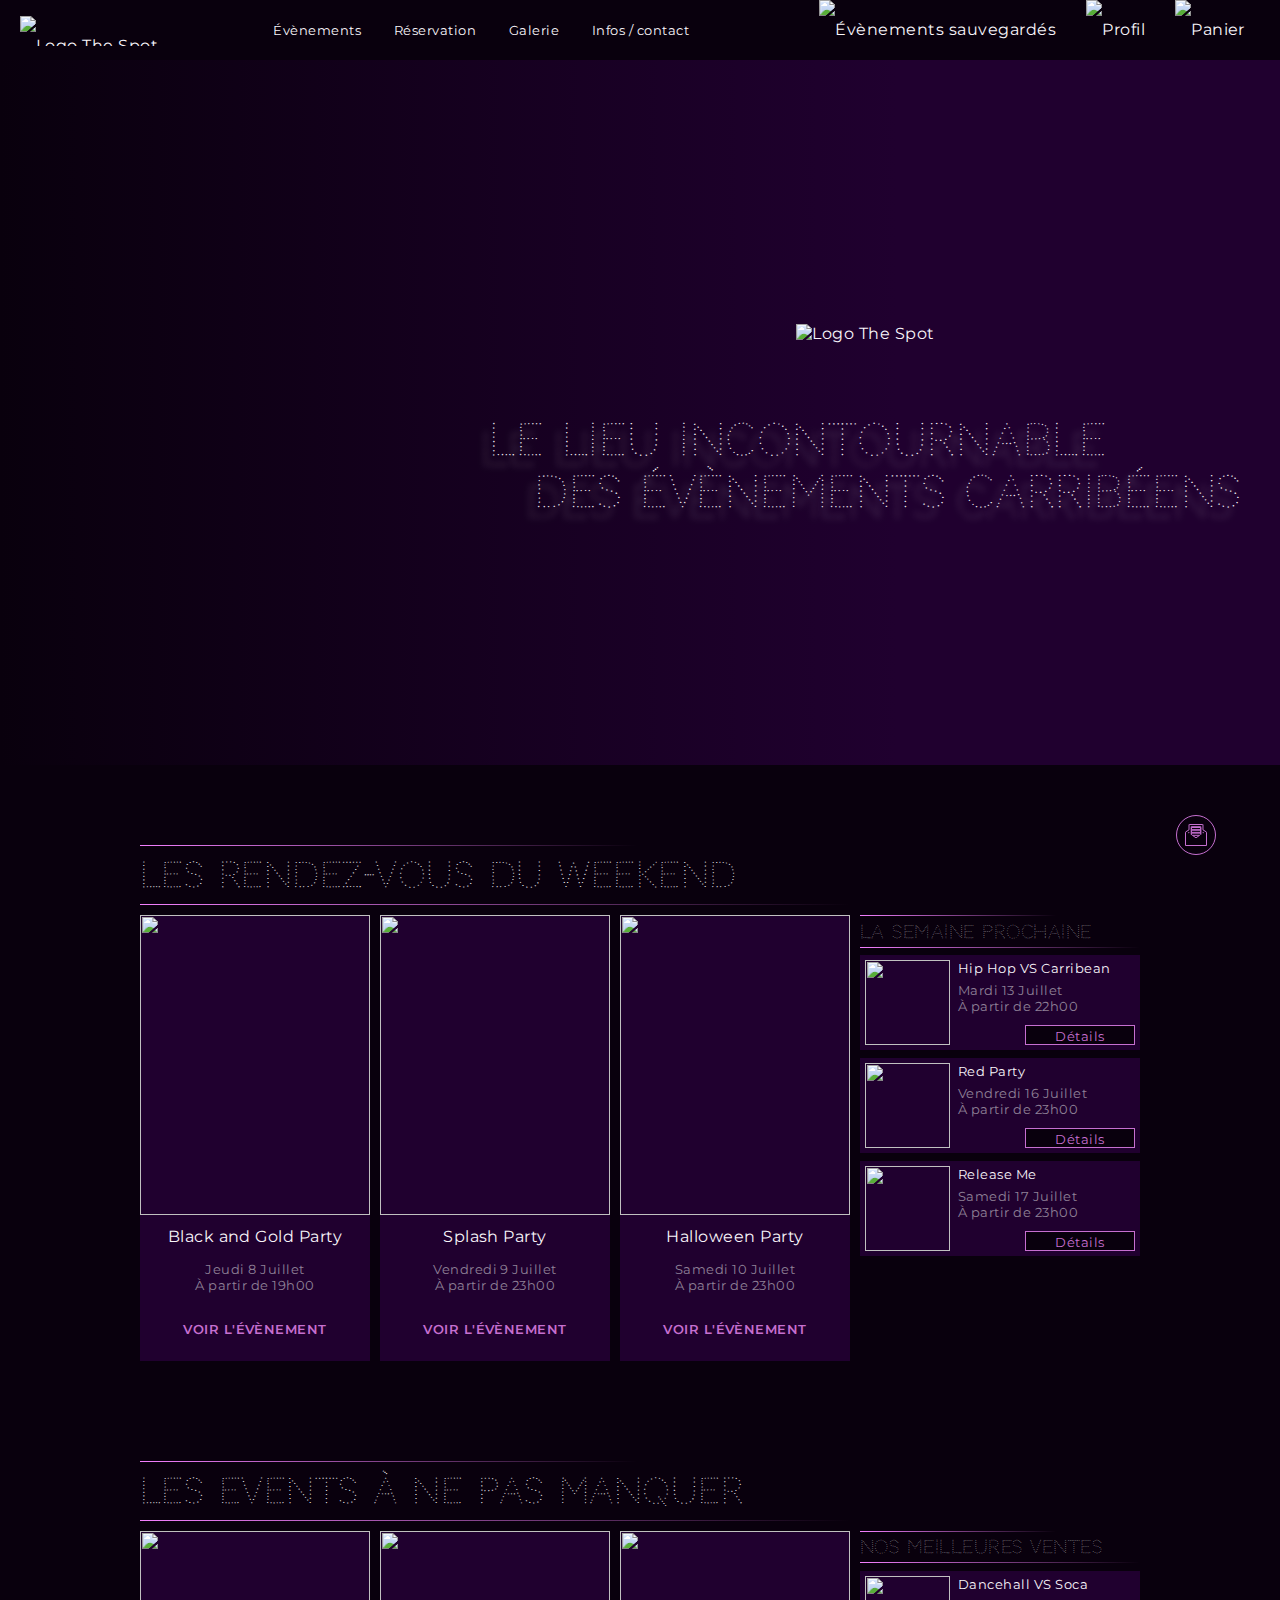
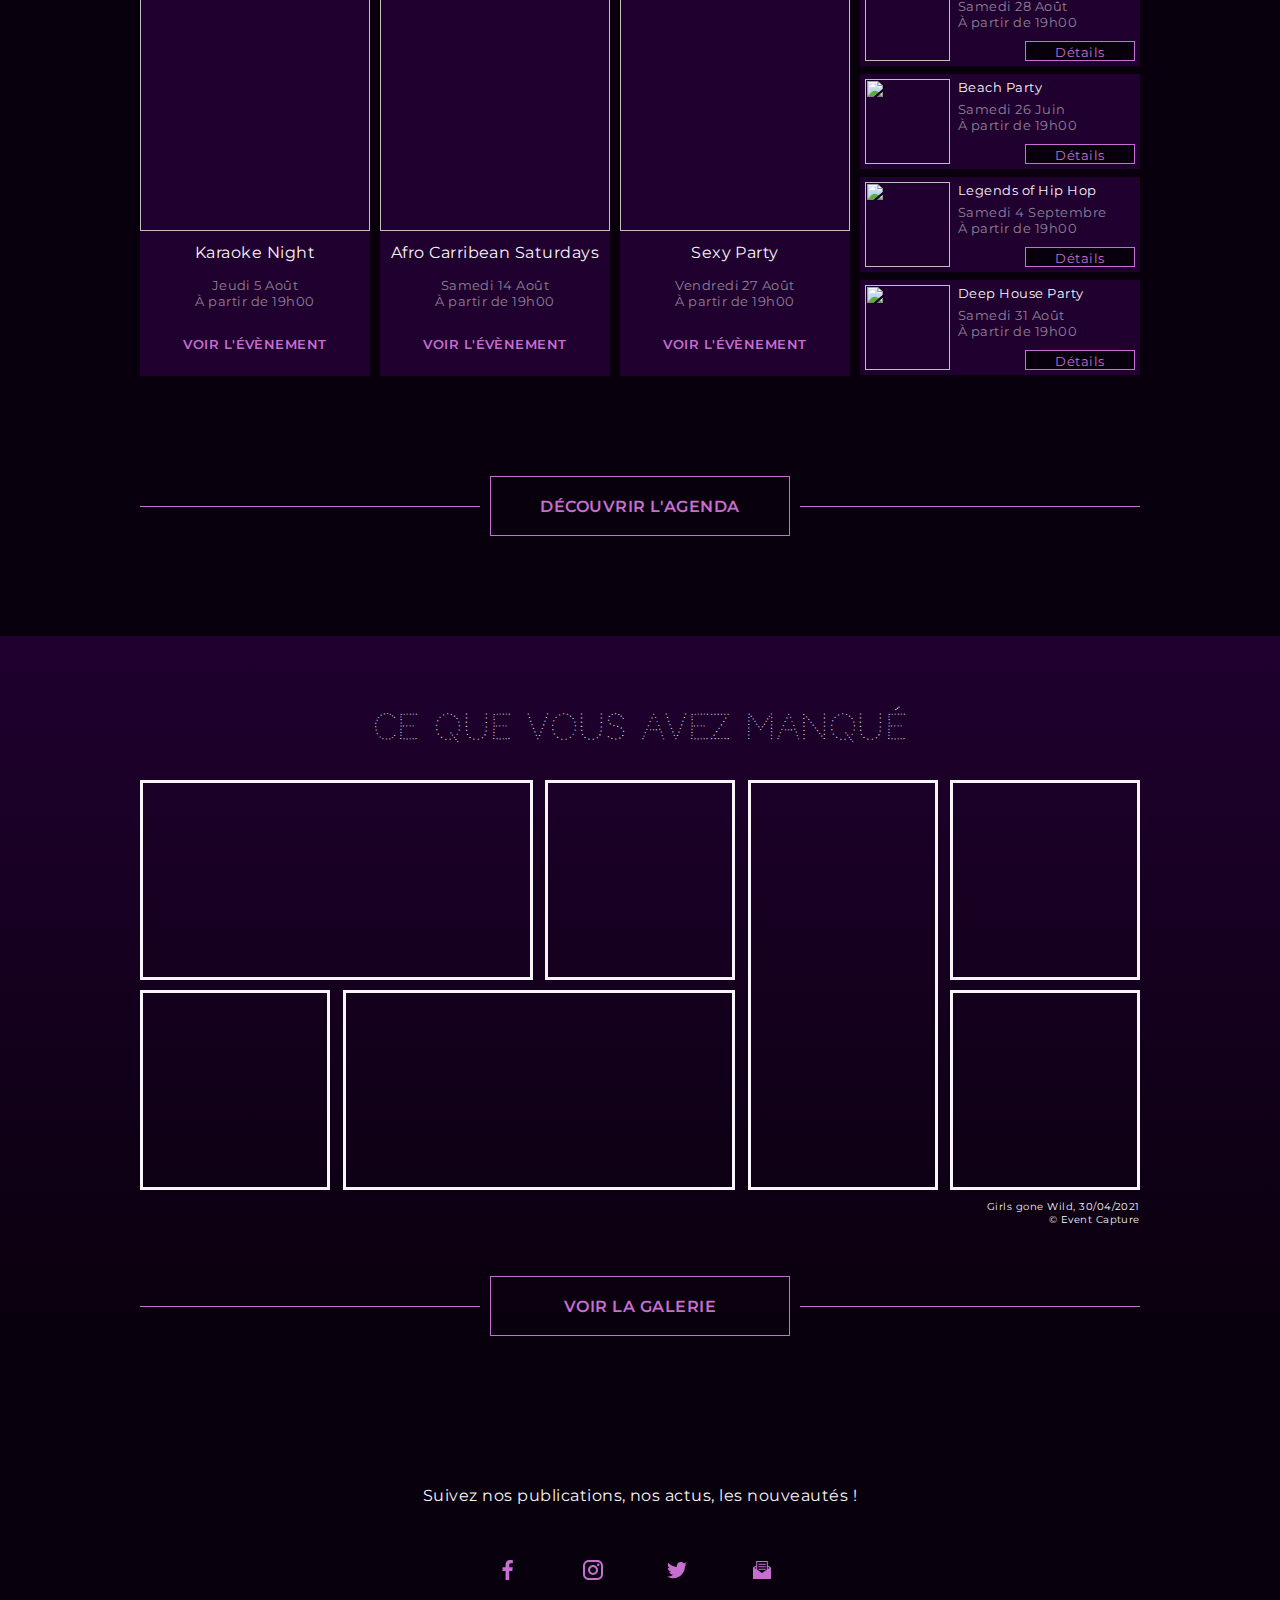
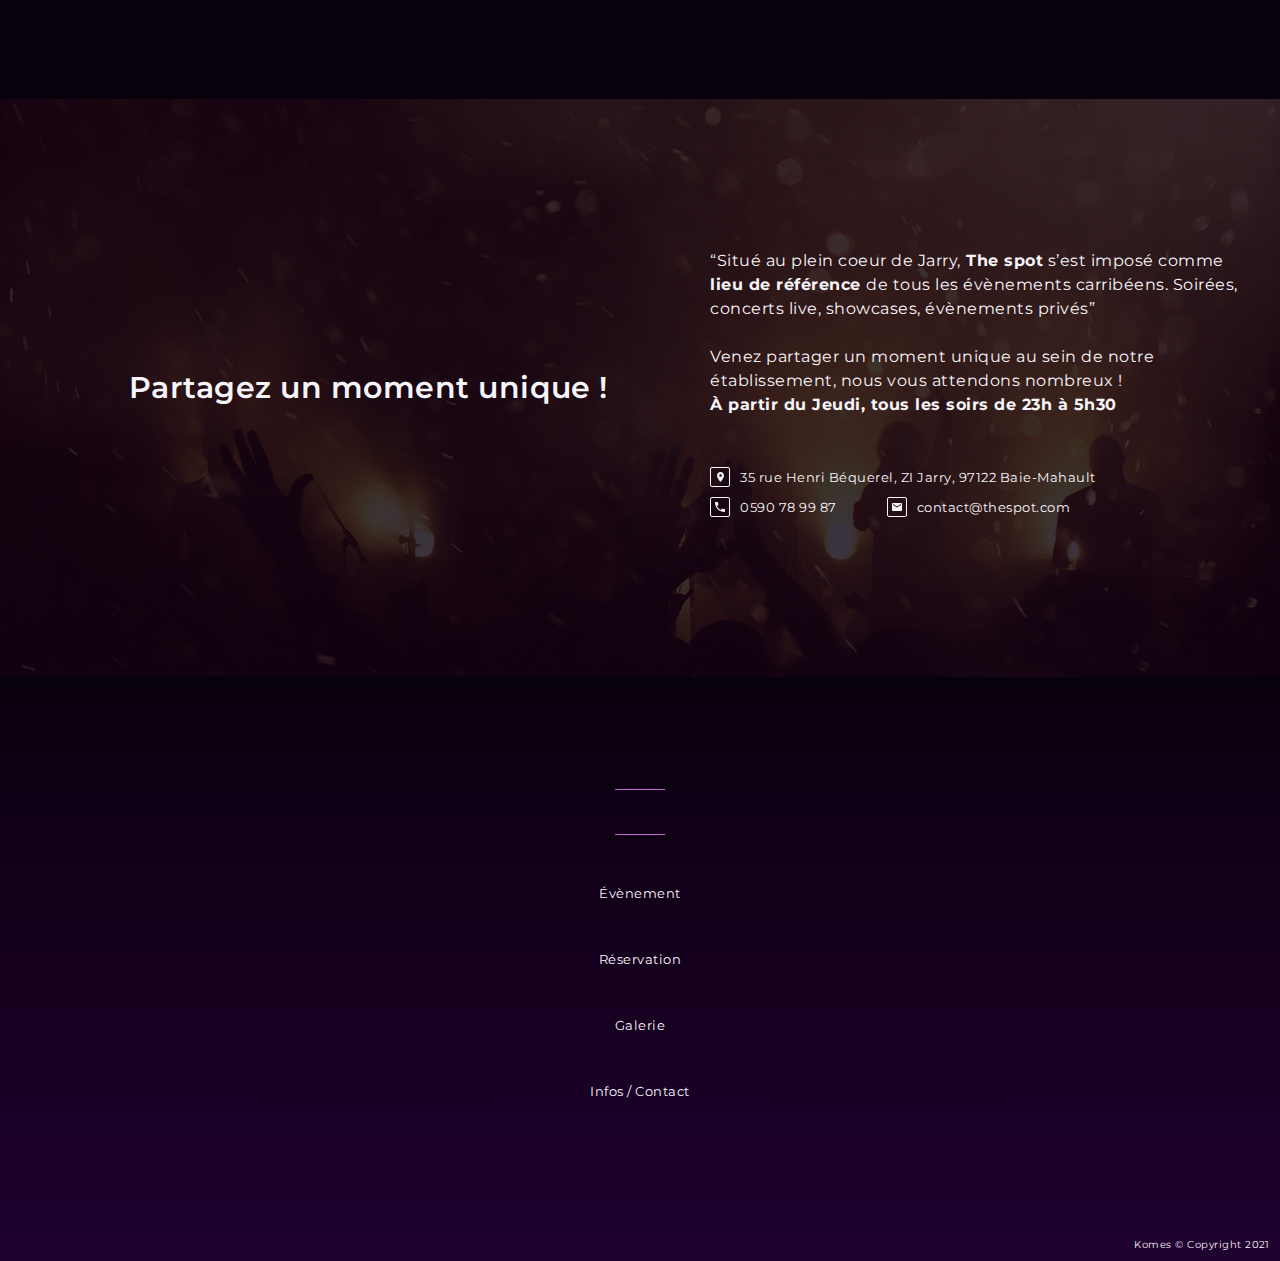
==== commit 55e1ffd5: "Test responsive under 600px" ====
--- a/index.html
+++ b/index.html
@@ -43,9 +43,9 @@
         </nav>
     </header>
     <!----------- BANNER ----------->
-    <section id="banner">
-        <div id="bannerMask">
-            <div id="bannerContent">
+    <section id="Banner">
+        <div id="BannerMask">
+            <div id="BannerContent">
                 <img src="./images/theSpotLogo.svg" alt="Logo The Spot">
                 <h1>Le lieu incontournable<br>
                     <span>des évènements carribéens </span></h1>
@@ -67,23 +67,23 @@
             <ul class="eventCardContainer">
                 <li class="eventCardBig">
                     <img src="./images/events/ANR3.jpg" alt="">
-                    <p class="title">Splash party</p>
-                    <p class="date">Jeudi 6 Juillet</p>
+                    <p class="title">Black and Gold Party</p>
+                    <p class="date">Jeudi 8 Juillet</p>
                     <p class="time">À partir de 19h00</p>
                     <a href="" class="detailsButton">Voir l'évènement</a>
                 </li>
                 <li class="eventCardBig">
                     <img src="./images/events/E2.jpg" alt="">
-                    <p class="title">Legends of Hip Hop</p>
-                    <p class="date">Jeudi 6 Juillet</p>
-                    <p class="time">À partir de 19h00</p>
+                    <p class="title">Splash Party</p>
+                    <p class="date">Vendredi 9 Juillet</p>
+                    <p class="time">À partir de 23h00</p>
                     <a href="" class="detailsButton">Voir l'évènement</a>
                 </li>
                 <li class="eventCardBig">
                     <img src="./images/events/ANR5.jpg" alt="">
-                    <p class="title">Dancehall VS Soca</p>
-                    <p class="date">Jeudi 6 Juillet</p>
-                    <p class="time">À partir de 19h00</p>
+                    <p class="title">Halloween Party</p>
+                    <p class="date">Samedi 10 Juillet</p>
+                    <p class="time">À partir de 23h00</p>
                     <a href="" class="detailsButton">Voir l'évènement</a>
                 </li>
             </ul>
@@ -95,23 +95,23 @@
             <ul class="eventContainerSmall">
                 <li class="eventCardSmall">
                     <img src="./images/events/E6.jpg" alt="">
-                    <p class="title">Dancehall VS Soca</p>
-                    <p class="date">Jeudi 6 Juillet</p>
-                    <p class="time">À partir de 19h00</p>
+                    <p class="title">Hip Hop VS Carribean</p>
+                    <p class="date">Mardi 13 Juillet</p>
+                    <p class="time">À partir de 22h00</p>
                     <a href="" class="detailsButton">Détails</a>
                 </li>
                 <li class="eventCardSmall">
                     <img src="./images/events/ANR2.jpg" alt="">
-                    <p class="title">Dancehall VS Soca</p>
-                    <p class="date">Jeudi 6 Juillet</p>
-                    <p class="time">À partir de 19h00</p>
+                    <p class="title">Red Party</p>
+                    <p class="date">Vendredi 16 Juillet</p>
+                    <p class="time">À partir de 23h00</p>
                     <a href="" class="detailsButton">Détails</a>
                 </li>
                 <li class="eventCardSmall">
                     <img src="./images/events/E8.jpg" alt="">
-                    <p class="title">Dancehall VS Soca</p>
-                    <p class="date">Jeudi 6 Juillet</p>
-                    <p class="time">À partir de 19h00</p>
+                    <p class="title">Release Me</p>
+                    <p class="date">Samedi 17 Juillet</p>
+                    <p class="time">À partir de 23h00</p>
                     <a href="" class="detailsButton">Détails</a>
                 </li>
             </ul>
@@ -124,22 +124,22 @@
             <ul class="eventCardContainer">
                 <li class="eventCardBig">
                     <img src="./images/events/ANR6.jpg" alt="">
-                    <p class="title">Splash party</p>
-                    <p class="date">Jeudi 6 Juillet</p>
+                    <p class="title">Karaoke Night</p>
+                    <p class="date">Jeudi 5 Août</p>
                     <p class="time">À partir de 19h00</p>
                     <a href="" class="detailsButton">Voir l'évènement</a>
                 </li>
                 <li class="eventCardBig">
                     <img src="./images/events/E13.jpg" alt="">
-                    <p class="title">Legends of Hip Hop</p>
-                    <p class="date">Jeudi 6 Juillet</p>
+                    <p class="title">Afro Carribean Saturdays</p>
+                    <p class="date">Samedi 14 Août</p>
                     <p class="time">À partir de 19h00</p>
                     <a href="" class="detailsButton">Voir l'évènement</a>
                 </li>
                 <li class="eventCardBig">
                     <img src="./images/events/ANR7.jpg" alt="">
-                    <p class="title">Dancehall VS Soca</p>
-                    <p class="date">Jeudi 6 Juillet</p>
+                    <p class="title">Sexy Party</p>
+                    <p class="date">Vendredi 27 Août</p>
                     <p class="time">À partir de 19h00</p>
                     <a href="" class="detailsButton">Voir l'évènement</a>
                 </li>
@@ -153,28 +153,28 @@
                 <li class="eventCardSmall">
                     <img src="./images/events/E3.jpg" alt="">
                     <p class="title">Dancehall VS Soca</p>
-                    <p class="date">Jeudi 6 Juillet</p>
+                    <p class="date">Samedi 28 Août</p>
                     <p class="time">À partir de 19h00</p>
                     <a href="" class="detailsButton">Détails</a>
                 </li>
                 <li class="eventCardSmall">
                     <img src="./images/events/ANR1.jpg" alt="">
-                    <p class="title">Dancehall VS Soca</p>
-                    <p class="date">Jeudi 6 Juillet</p>
+                    <p class="title">Beach Party</p>
+                    <p class="date">Samedi 26 Juin</p>
                     <p class="time">À partir de 19h00</p>
                     <a href="" class="detailsButton">Détails</a>
                 </li>
                 <li class="eventCardSmall">
                     <img src="./images/events/E4.jpg" alt="">
-                    <p class="title">Dancehall VS Soca</p>
-                    <p class="date">Jeudi 6 Juillet</p>
+                    <p class="title">Legends of Hip Hop</p>
+                    <p class="date">Samedi 4 Septembre</p>
                     <p class="time">À partir de 19h00</p>
                     <a href="" class="detailsButton">Détails</a>
                 </li>
                 <li class="eventCardSmall">
                     <img src="./images/events/E7.jpg" alt="">
-                    <p class="title">Dancehall VS Soca</p>
-                    <p class="date">Jeudi 6 Juillet</p>
+                    <p class="title">Deep House Party</p>
+                    <p class="date">Samedi 31 Août</p>
                     <p class="time">À partir de 19h00</p>
                     <a href="" class="detailsButton">Détails</a>
                 </li>
--- a/styles.css
+++ b/styles.css
@@ -22,7 +22,7 @@
   scroll-behavior: smooth;
 }
 
-#bannerContent {
+#BannerContent {
   display: -webkit-box;
   display: -ms-flexbox;
   display: flex;
@@ -47,7 +47,7 @@
           align-items: center;
 }
 
-#banner {
+#Banner {
   background-size: cover;
   background-repeat: no-repeat;
 }
@@ -81,6 +81,7 @@
   -webkit-box-pack: justify;
       -ms-flex-pack: justify;
           justify-content: space-between;
+  height: 100%;
 }
 
 header nav * {
@@ -113,8 +114,8 @@
 }
 
 header .navItem {
-  margin: 0 20px;
   font-size: 13px;
+  margin: 0 1.250em;
 }
 
 header .icons {
@@ -127,14 +128,14 @@
   display: none;
 }
 
-#banner {
+#Banner {
   width: 100%;
   height: 85vh;
   background-image: url(./images/pexels-oleg-magni-1813137.jpg);
   margin-bottom: 80px;
 }
 
-#bannerMask {
+#BannerMask {
   position: relative;
   width: 100%;
   height: 100%;
@@ -142,7 +143,7 @@
   background: linear-gradient(to right, rgba(32, 0, 47, 0), #20002f 70%);
 }
 
-#bannerContent {
+#BannerContent {
   position: absolute;
   right: 0;
   bottom: -5%;
@@ -150,7 +151,7 @@
   height: 100%;
 }
 
-#bannerContent img {
+#BannerContent img {
   height: 50px;
   margin-bottom: 2.5em;
 }
@@ -689,6 +690,9 @@
   h3 {
     font-size: 16px;
   }
+  #Banner {
+    margin-bottom: 50px;
+  }
   .eventCardBig .title,
   .eventCardBig .date,
   .eventCardBig .time,
@@ -728,7 +732,7 @@
     font-size: 25px;
   }
   footer img,
-  #banner img {
+  #Banner img {
     height: 40px;
   }
   header .navItem,
@@ -826,7 +830,7 @@
     font-family: "Codystar", cursive;
     font-weight: 300;
     color: #C66FD0;
-    margin-bottom: 75px;
+    margin-bottom: 70px;
   }
   #NavTextLinksContainer .navItem {
     height: 50px;
@@ -838,12 +842,13 @@
     display: -ms-flexbox;
     display: flex;
     justify-self: center;
+    margin-top: 50px;
   }
   #NavTextLinksContainer #mobileNavIconLinks a {
     width: 50px;
     height: 50px;
     text-align: center;
-    margin: 30px 10px;
+    margin: 20px 10px;
   }
   .displayed {
     -webkit-transform: translateY(1100px);
@@ -865,7 +870,7 @@
   #NewsletterIcon {
     display: none;
   }
-  #banner {
+  #Banner {
     height: 70vh;
   }
   .container {
@@ -962,7 +967,7 @@
  "button";
   }
   .eventGridBig {
-    width: 90%;
+    width: 100%;
     margin: 0 auto 100px;
   }
   .eventCardContainer {
@@ -1069,7 +1074,7 @@
     margin-right: 15px;
   }
   .eventGridSmall {
-    width: 90%;
+    width: 100%;
   }
   #Gallery #GalleryGrid {
     -ms-grid-rows: 140px 140px 140px 140px 30px;
@@ -1091,26 +1096,30 @@
   }
   header {
     height: 50px;
-  }
-  #banner {
+    padding: 0 10px;
+  }
+  #Banner {
     height: 60vh;
   }
-  #banner img {
+  #Banner img {
     height: 30px;
     margin-bottom: 20px;
   }
-  #banner h1 span {
+  #Banner h1 span {
     padding-left: 0;
   }
-  #banner #bannerContent {
+  #Banner #BannerContent {
     top: -6%;
+  }
+  #Banner #BannerMask {
+    background: rgba(32, 0, 47, 0.7);
   }
   h1 {
     font-size: 20px;
     text-align: right;
   }
   h2, h3 {
-    font-size: 16px;
+    font-size: 18px;
   }
   .container, #Events {
     width: 330px;
@@ -1152,6 +1161,9 @@
   #Gallery img {
     height: 100px;
   }
+  #Gallery .galleryLegend {
+    font-size: 9px;
+  }
   #about .container #slogan,
   #about .container #aboutContent {
     width: 330px;
@@ -1166,5 +1178,11 @@
   footer .footerLink {
     font-size: 11px;
   }
+  footer img {
+    height: 30px;
+  }
+  footer .copyright {
+    font-size: 9px;
+  }
 }
 /*# sourceMappingURL=styles.css.map */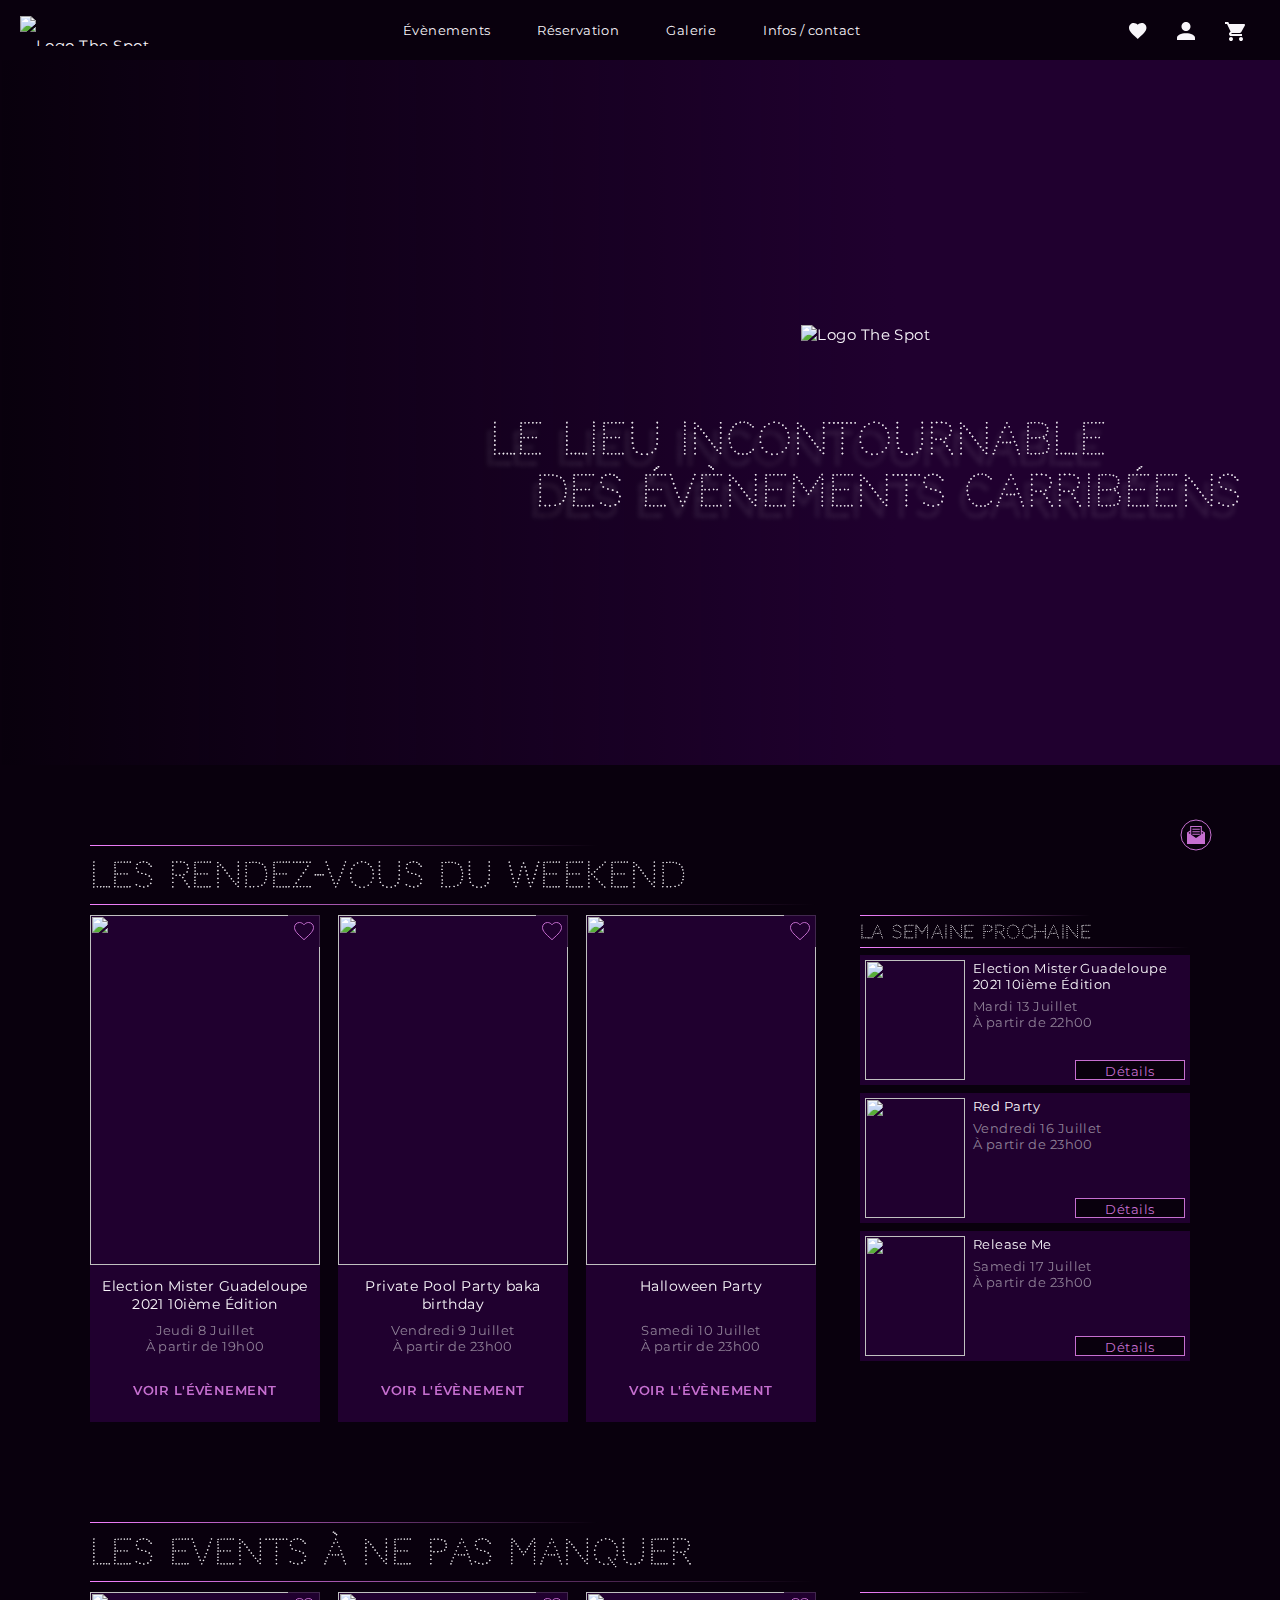
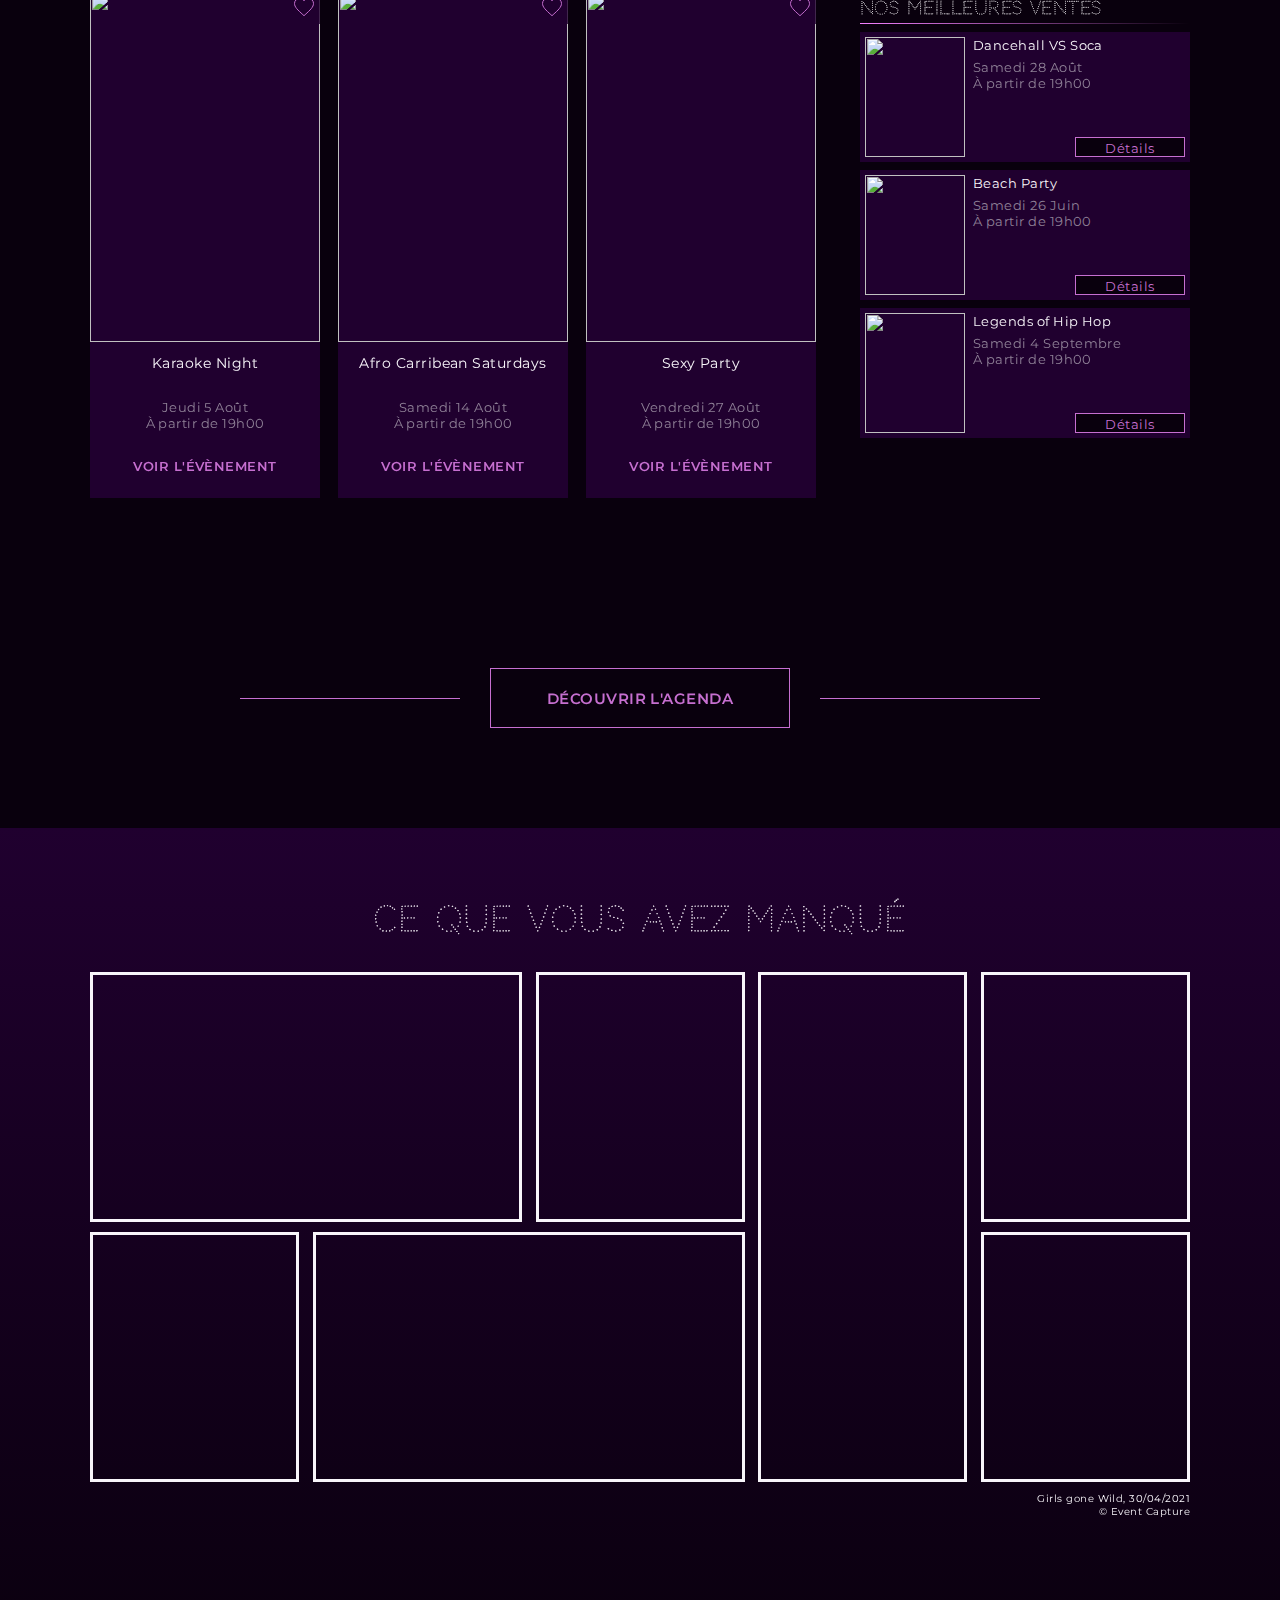
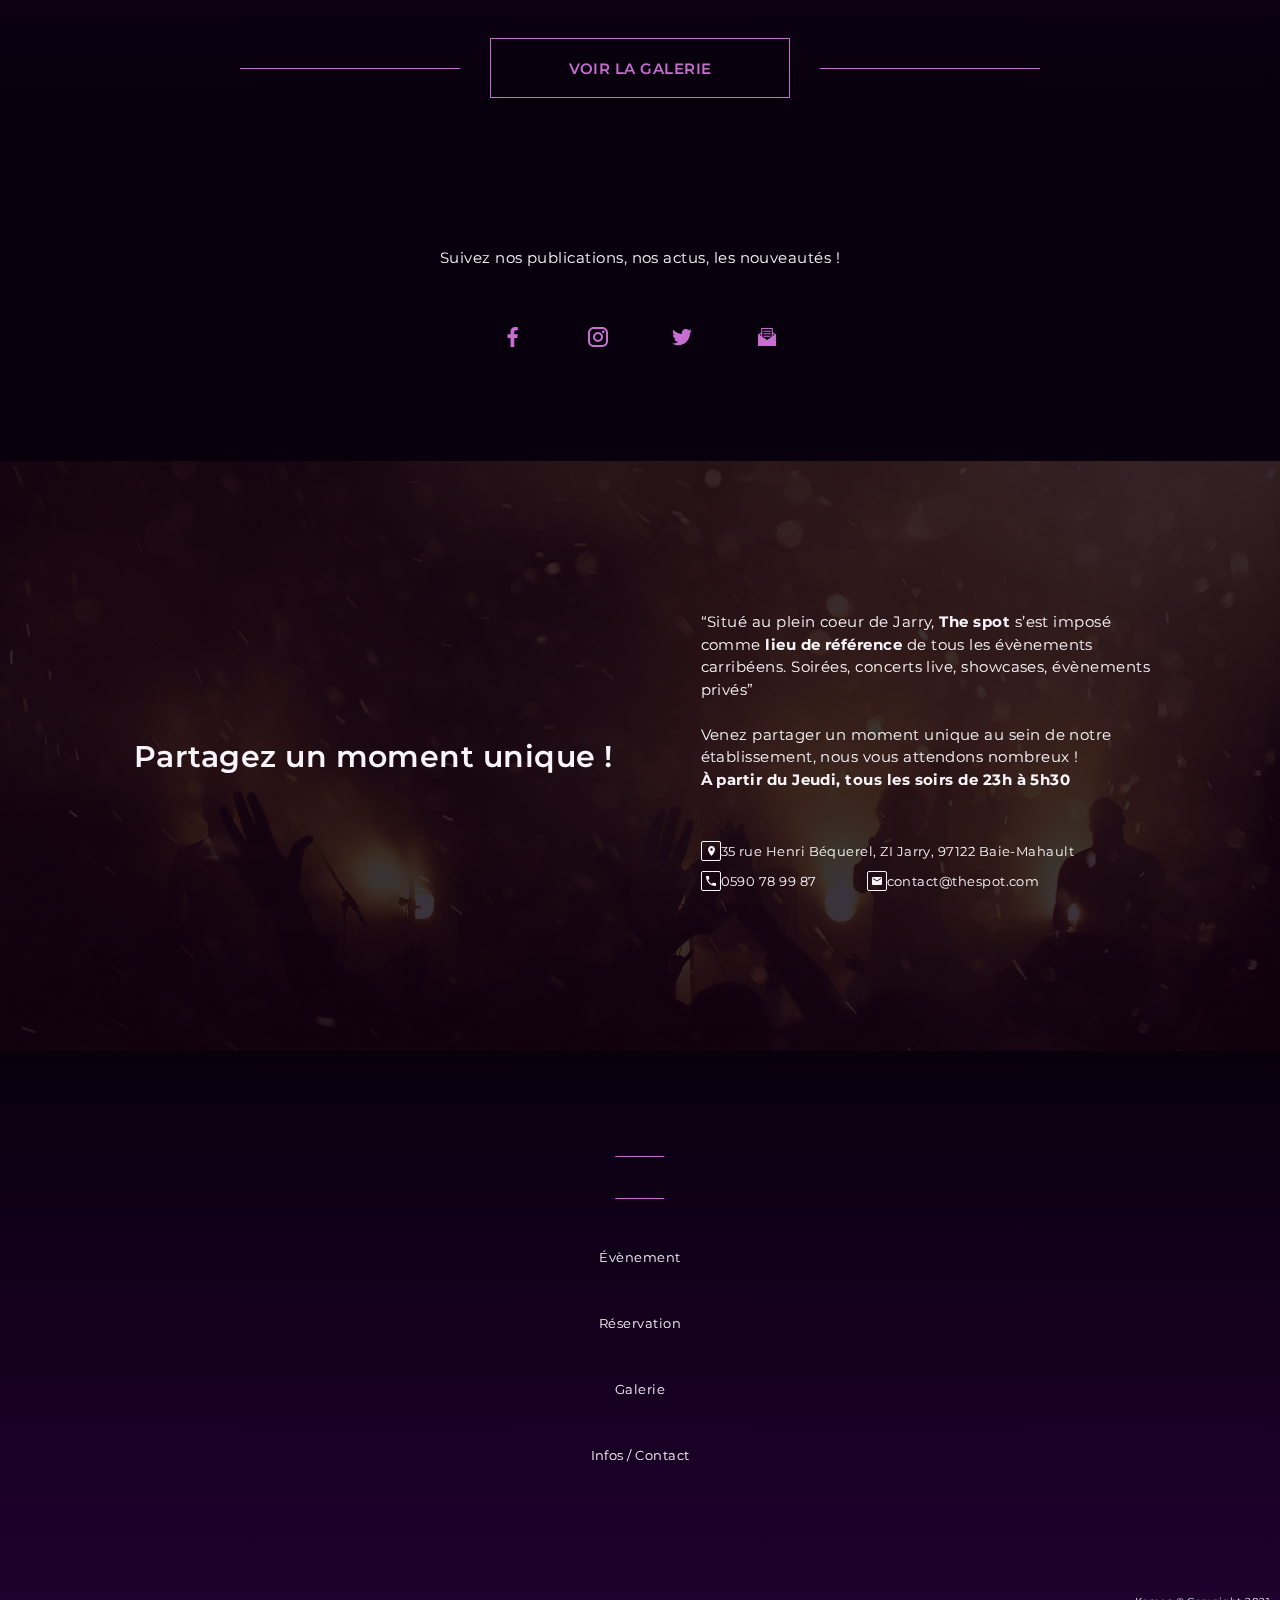
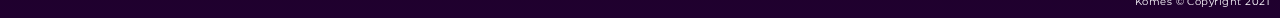
==== commit c3a18b48: "modale contact update" ====
--- a/index.html
+++ b/index.html
@@ -22,26 +22,88 @@
             <div id="NavTextLinksContainer">
                 <ul id="NavTextLinks">
                     <li id="MenuHead">menu</li>
-                    <li><a href="" class="navItem">Évènements</a></li>
-                    <li><a href="" class="navItem">Réservation</a></li>
+                    <li><a href="./events.html" class="navItem">Évènements</a></li>
+                    <li><a href="./reservation.html" class="navItem">Réservation</a></li>
                     <li><a href="" class="navItem">Galerie</a></li>
-                    <li><a href="" class="navItem">Infos / contact</a></li>
+                    <li class="navItem contact">Infos / contact</li>
                     <li>
                         <ul id="mobileNavIconLinks">
-                            <li><a href="" class="icons"><img src="./icons/favorites.svg" alt="Évènements sauvegardés"></a></li>
-                            <li><a href="" class="icons"><img src="./icons/profile.svg" alt="Profil"></a></li>
-                            <li><a href="" class="icons"><img src="./icons/cart.svg" alt="Panier"></a></li>
+                            <li><a href="./favorites.html" class="icons"><img src="./icons/favorites.svg" alt="Évènements sauvegardés"></a></li>
+                            <li><a href="./myaccount.html" class="icons"><img src="./icons/profile.svg" alt="Profil"></a></li>
+                            <li><a href="./cart.html" class="icons"><img src="./icons/cart.svg" alt="Panier"></a></li>
                         </ul>
                     </li>
                 </ul>
             </div>
             <ul id="DesktopNavIconLinks">
-                <li><a href="" class="icons"><img src="./icons/favorites.svg" alt="Évènements sauvegardés"></a></li>
-                <li><a href="" class="icons"><img src="./icons/profile.svg" alt="Profil"></a></li>
-                <li><a href="" class="icons"><img src="./icons/cart.svg" alt="Panier"></a></li>
+                <li>
+                    <a href="./favorites.html" class="icons">
+                        <svg width="18" height="16" viewBox="0 0 18 16" fill="none" xmlns="http://www.w3.org/2000/svg">
+                            <path d="M8.71935 16L7.45504 14.849C2.96458 10.7771 0 8.08283 0 4.79564C0 2.10136 2.11008 0 4.79564 0C6.31281 0 7.76894 0.706267 8.71935 1.81362C9.66975 0.706267 11.1259 0 12.6431 0C15.3286 0 17.4387 2.10136 17.4387 4.79564C17.4387 8.08283 14.4741 10.7771 9.98365 14.849L8.71935 16Z"/>
+                        </svg>
+                    </a>
+                </li>
+                <li>
+                    <a href="./myaccount.html" class="icons">
+                        <svg width="18" height="18" viewBox="0 0 18 18" fill="none" xmlns="http://www.w3.org/2000/svg">
+                            <path d="M9 0C10.1935 0 11.3381 0.474106 12.182 1.31802C13.0259 2.16193 13.5 3.30653 13.5 4.5C13.5 5.69347 13.0259 6.83807 12.182 7.68198C11.3381 8.52589 10.1935 9 9 9C7.80653 9 6.66193 8.52589 5.81802 7.68198C4.97411 6.83807 4.5 5.69347 4.5 4.5C4.5 3.30653 4.97411 2.16193 5.81802 1.31802C6.66193 0.474106 7.80653 0 9 0ZM9 11.25C13.9725 11.25 18 13.2638 18 15.75V18H0V15.75C0 13.2638 4.0275 11.25 9 11.25Z"/>
+                        </svg>
+                    </a>
+                </li>
+                <li>
+                    <a href="./cart.html" class="icons">
+                        <svg width="20" height="19" viewBox="0 0 20 19" fill="none" xmlns="http://www.w3.org/2000/svg">
+                            <path d="M16 15C14.89 15 14 15.89 14 17C14 17.5304 14.2107 18.0391 14.5858 18.4142C14.9609 18.7893 15.4696 19 16 19C16.5304 19 17.0391 18.7893 17.4142 18.4142C17.7893 18.0391 18 17.5304 18 17C18 15.89 17.1 15 16 15ZM0 0V2H2L5.6 9.59L4.24 11.04C4.09 11.32 4 11.65 4 12C4 12.5304 4.21071 13.0391 4.58579 13.4142C4.96086 13.7893 5.46957 14 6 14H17V12H6.42C6.3537 12 6.29011 11.9737 6.24322 11.9268C6.19634 11.8799 6.17 11.8163 6.17 11.75C6.17 11.7 6.18 11.66 6.2 11.63L7.1 11H14.55C15.3 11 15.96 10.58 16.3 9.97L19.88 3.5C19.95 3.34 20 3.17 20 3C20 2.73478 19.8946 2.48043 19.7071 2.29289C19.5196 2.10536 19.2652 2 19 2H4.21L3.27 0H0ZM6 15C4.89 15 4 15.89 4 17C4 17.5304 4.21071 18.0391 4.58579 18.4142C4.96086 18.7893 5.46957 19 6 19C6.53043 19 7.03914 18.7893 7.41421 18.4142C7.78929 18.0391 8 17.5304 8 17C8 15.89 7.1 15 6 15Z"/>
+                        </svg>
+                    </a>
+                </li>
             </ul>
         </nav>
     </header>
+    <!----------- INFO / CONTACT MODALE----------->
+    <div id="InfoContactModale" class="modale">
+        <div class="modaleBox">
+            <button class="close">
+                <svg class="closeIcon" width="40" height="40" viewBox="0 0 40 40" fill="none" xmlns="http://www.w3.org/2000/svg">
+                    <path d="M26 15.2086L24.7914 14L20 18.7914L15.2086 14L14 15.2086L18.7914 20L14 24.7914L15.2086 26L20 21.2086L24.7914 26L26 24.7914L21.2086 20L26 15.2086Z"/>
+                </svg>
+            </button>
+            <img src="./images/theSpotLogo.svg" alt="" id="ModaleLogo">
+            <div class="InfoContact">
+                <div>
+                    <svg width="20" height="20" viewBox="0 0 20 20" fill="none" xmlns="http://www.w3.org/2000/svg">
+                        <rect x="0.5" y="0.5" width="19" height="19" rx="1.5"/>
+                        <path d="M10.5 9.75C10.1685 9.75 9.85054 9.6183 9.61612 9.38388C9.3817 9.14946 9.25 8.83152 9.25 8.5C9.25 8.16848 9.3817 7.85054 9.61612 7.61612C9.85054 7.3817 10.1685 7.25 10.5 7.25C10.8315 7.25 11.1495 7.3817 11.3839 7.61612C11.6183 7.85054 11.75 8.16848 11.75 8.5C11.75 8.66415 11.7177 8.8267 11.6548 8.97835C11.592 9.13001 11.5 9.26781 11.3839 9.38388C11.2678 9.49996 11.13 9.59203 10.9784 9.65485C10.8267 9.71767 10.6642 9.75 10.5 9.75V9.75ZM10.5 5C9.57174 5 8.6815 5.36875 8.02513 6.02513C7.36875 6.6815 7 7.57174 7 8.5C7 11.125 10.5 15 10.5 15C10.5 15 14 11.125 14 8.5C14 7.57174 13.6313 6.6815 12.9749 6.02513C12.3185 5.36875 11.4283 5 10.5 5V5Z"/>
+                    </svg>
+                    <address> 35 rue Henri Béquerel, ZI Jarry, 97122 Baie-Mahault</address></div>              
+                <div>
+                    <svg width="20" height="20" viewBox="0 0 20 20" fill="none" xmlns="http://www.w3.org/2000/svg">
+                        <rect x="0.5" y="0.5" width="19" height="19" rx="1.5"/>
+                        <path d="M7.01111 9.32778C7.81111 10.9 9.1 12.1889 10.6722 12.9889L11.8944 11.7667C12.05 11.6111 12.2667 11.5667 12.4611 11.6278C13.0833 11.8333 13.75 11.9444 14.4444 11.9444C14.5918 11.9444 14.7331 12.003 14.8373 12.1072C14.9415 12.2114 15 12.3527 15 12.5V14.4444C15 14.5918 14.9415 14.7331 14.8373 14.8373C14.7331 14.9415 14.5918 15 14.4444 15C11.9396 15 9.53739 14.005 7.76621 12.2338C5.99504 10.4626 5 8.06038 5 5.55556C5 5.40821 5.05853 5.26691 5.16272 5.16272C5.26691 5.05853 5.40821 5 5.55556 5H7.5C7.64734 5 7.78865 5.05853 7.89284 5.16272C7.99702 5.26691 8.05556 5.40821 8.05556 5.55556C8.05556 6.25 8.16667 6.91667 8.37222 7.53889C8.43333 7.73333 8.38889 7.95 8.23333 8.10556L7.01111 9.32778Z"/>
+                    </svg>                    
+                    <span id="phoneNumber">0590 78 99 87</span>
+                    <svg width="20" height="20" viewBox="0 0 20 20" fill="none" xmlns="http://www.w3.org/2000/svg">
+                        <rect x="0.5" y="0.5" width="19" height="19" rx="1.5"/>
+                        <path d="M14 8L10 10.5L6 8V7L10 9.5L14 7V8ZM14 6H6C5.445 6 5 6.445 5 7V13C5 13.2652 5.10536 13.5196 5.29289 13.7071C5.48043 13.8946 5.73478 14 6 14H14C14.2652 14 14.5196 13.8946 14.7071 13.7071C14.8946 13.5196 15 13.2652 15 13V7C15 6.445 14.55 6 14 6Z"/>
+                    </svg>
+                    contact@thespot.com</div>
+            </div>
+            <div class="socialMedia">
+                <svg width="40" height="40" viewBox="-5 -5 40 40" fill="none" xmlns="http://www.w3.org/2000/svg">
+                    <circle cx="15" cy="15" r="15"/>
+                    <path d="M16.2399 25V15.8919H19.3127L19.7694 12.3258H16.2399V10.0543C16.2399 9.02527 16.5267 8.32071 18.0036 8.32071H19.875V5.14132C18.9644 5.04374 18.0492 4.99662 17.1334 5.00019C14.4174 5.00019 12.5527 6.65823 12.5527 9.70204V12.3191H9.5V15.8852H12.5594V25H16.2399Z"/>
+                </svg>
+                <svg width="40" height="40" viewBox="-5 -5 40 40" fill="none" xmlns="http://www.w3.org/2000/svg">
+                    <circle cx="15" cy="15" r="15"/>
+                    <path d="M10.8 5H19.2C22.4 5 25 7.6 25 10.8V19.2C25 20.7383 24.3889 22.2135 23.3012 23.3012C22.2135 24.3889 20.7383 25 19.2 25H10.8C7.6 25 5 22.4 5 19.2V10.8C5 9.26174 5.61107 7.78649 6.69878 6.69878C7.78649 5.61107 9.26174 5 10.8 5V5ZM10.6 7C9.64522 7 8.72955 7.37928 8.05442 8.05442C7.37928 8.72955 7 9.64522 7 10.6V19.4C7 21.39 8.61 23 10.6 23H19.4C20.3548 23 21.2705 22.6207 21.9456 21.9456C22.6207 21.2705 23 20.3548 23 19.4V10.6C23 8.61 21.39 7 19.4 7H10.6ZM20.25 8.5C20.5815 8.5 20.8995 8.6317 21.1339 8.86612C21.3683 9.10054 21.5 9.41848 21.5 9.75C21.5 10.0815 21.3683 10.3995 21.1339 10.6339C20.8995 10.8683 20.5815 11 20.25 11C19.9185 11 19.6005 10.8683 19.3661 10.6339C19.1317 10.3995 19 10.0815 19 9.75C19 9.41848 19.1317 9.10054 19.3661 8.86612C19.6005 8.6317 19.9185 8.5 20.25 8.5ZM15 10C16.3261 10 17.5979 10.5268 18.5355 11.4645C19.4732 12.4021 20 13.6739 20 15C20 16.3261 19.4732 17.5979 18.5355 18.5355C17.5979 19.4732 16.3261 20 15 20C13.6739 20 12.4021 19.4732 11.4645 18.5355C10.5268 17.5979 10 16.3261 10 15C10 13.6739 10.5268 12.4021 11.4645 11.4645C12.4021 10.5268 13.6739 10 15 10V10ZM15 12C14.2044 12 13.4413 12.3161 12.8787 12.8787C12.3161 13.4413 12 14.2044 12 15C12 15.7956 12.3161 16.5587 12.8787 17.1213C13.4413 17.6839 14.2044 18 15 18C15.7956 18 16.5587 17.6839 17.1213 17.1213C17.6839 16.5587 18 15.7956 18 15C18 14.2044 17.6839 13.4413 17.1213 12.8787C16.5587 12.3161 15.7956 12 15 12Z"/>
+                </svg>
+                <svg width="40" height="40" viewBox="-5 -5 40 40" fill="none" xmlns="http://www.w3.org/2000/svg">
+                    <circle cx="15" cy="15" r="15"/>
+                    <path d="M25 8.92858C24.2645 9.25449 23.4744 9.47469 22.6438 9.57423C23.5008 9.0614 24.142 8.25428 24.4477 7.30346C23.6425 7.78174 22.7612 8.11839 21.8422 8.29879C21.2242 7.63894 20.4057 7.20157 19.5136 7.0546C18.6216 6.90764 17.706 7.05929 16.909 7.48601C16.1119 7.91274 15.4781 8.59066 15.1058 9.41454C14.7336 10.2384 14.6437 11.1621 14.8503 12.0423C13.2187 11.9604 11.6226 11.5363 10.1655 10.7976C8.70847 10.0589 7.42301 9.02209 6.39258 7.75444C6.04025 8.36221 5.83766 9.06687 5.83766 9.81733C5.83727 10.4929 6.00364 11.1582 6.32201 11.754C6.64038 12.3499 7.10091 12.858 7.66273 13.2332C7.01117 13.2124 6.37397 13.0364 5.80419 12.7196V12.7725C5.80413 13.72 6.13189 14.6384 6.73186 15.3718C7.33184 16.1052 8.16707 16.6084 9.09583 16.7961C8.4914 16.9597 7.85769 16.9838 7.24258 16.8666C7.50462 17.6819 8.01506 18.3948 8.70243 18.9056C9.3898 19.4164 10.2197 19.6995 11.0759 19.7152C9.62242 20.8562 7.82735 21.4751 5.97948 21.4724C5.65215 21.4725 5.32509 21.4534 5 21.4151C6.87569 22.6212 9.05914 23.2612 11.2891 23.2587C18.8378 23.2587 22.9644 17.0066 22.9644 11.5843C22.9644 11.4081 22.96 11.2302 22.9521 11.054C23.7548 10.4735 24.4476 9.7547 24.9982 8.93122L25 8.92858V8.92858Z"/>
+                </svg>
+            </div>
+        </div>
+    </div>
     <!----------- BANNER ----------->
     <section id="Banner">
         <div id="BannerMask">
@@ -54,8 +116,9 @@
     </section>
     <!----------- NEWSLETTER BUTTON ----------->
     <a href="">
-        <svg  id="NewsletterIcon" width="40" height="40" viewBox="0 0 40 40" fill="none" xmlns="http://www.w3.org/2000/svg">
-            <path id="NewsletterIcon" d="M26.9706 10V9.5H26.4706H13.5294H13.0294V10V14.838L9.735 16.897L9.5 17.0439V17.321V30V30.5H10H30H30.5V30V17.321V17.0439L30.265 16.897L26.9706 14.838V10ZM24.7353 15.7059V15.2059H24.2353H16H15.5V15.7059V16.8824V17.3824H16H24.2353H24.7353V16.8824V15.7059ZM16 12.5H15.5V13V14.1765V14.6765H16H24.2353H24.7353V14.1765V13V12.5H24.2353H16ZM24.7353 18.6471V18.1471H24.2353H16H15.5V18.6471V19.7033L15.2059 19.5011V11.6765H24.7941V19.5011L24.7353 19.5415V18.6471ZM16.4022 20.3235H23.5978L20 22.797L16.4022 20.3235ZM39.5 20C39.5 30.7696 30.7696 39.5 20 39.5C9.23045 39.5 0.5 30.7696 0.5 20C0.5 9.23045 9.23045 0.5 20 0.5C30.7696 0.5 39.5 9.23045 39.5 20ZM26.9706 17.4046L27.4278 17.6904L26.9706 18.0048V17.4046ZM13.0294 17.4046V18.0047L12.5722 17.6904L13.0294 17.4046Z"/>
+        <svg id="NewsletterIcon" width="40" height="40" viewBox="-5 -5 40 40" fill="none" xmlns="http://www.w3.org/2000/svg">
+            <circle cx="15" cy="15" r="15" fill="#09000D" stroke="#C66FD0"/>
+            <path fill-rule="evenodd" clip-rule="evenodd" d="M20.8235 6V10.6036L24 12.5889V24H6V12.5889L9.17647 10.6036V6H20.8235ZM20.8235 14.0597L22.5054 12.9035L20.8235 11.8522V14.0597ZM19.7647 14.7877V7.05882H10.2353V14.7877L15 18.0634L19.7647 14.7877ZM7.49457 12.9034L9.17647 14.0597V11.8522L7.49457 12.9034ZM18.8118 11.1353H11.4V12.1941H18.8118V11.1353ZM11.4 8.7H18.8118V9.75882H11.4V8.7ZM18.8118 13.7824H11.4V14.8412H18.8118V13.7824Z" fill="#C66FD0"/>
         </svg>
     </a>
     <!----------- EVENTS ----------->
@@ -66,20 +129,38 @@
             <!--- BIG GRID --->
             <ul class="eventCardContainer">
                 <li class="eventCardBig">
+                    <div class="svgContainer">
+                        <input type="checkbox" name="Favorites" id="Favorites">
+                        <svg class="heart" width="20" height="19" viewBox="0 0 20 19" fill="none" xmlns="http://www.w3.org/2000/svg">
+                            <path d="M8.88659 16.6603L8.88587 16.6596C6.30104 14.3157 4.19578 12.4033 2.73088 10.6111C1.27148 8.82559 0.5 7.22062 0.5 5.5C0.5 2.68674 2.69555 0.5 5.5 0.5C7.08885 0.5 8.62206 1.24223 9.62058 2.40564L10 2.84771L10.3794 2.40564C11.3779 1.24223 12.9112 0.5 14.5 0.5C17.3045 0.5 19.5 2.68674 19.5 5.5C19.5 7.22062 18.7285 8.82559 17.2691 10.6111C15.8042 12.4033 13.699 14.3157 11.1141 16.6596L11.1134 16.6603L10 17.6738L8.88659 16.6603Z"/>
+                        </svg>             
+                    </div>
                     <img src="./images/events/ANR3.jpg" alt="">
-                    <p class="title">Black and Gold Party</p>
+                    <p class="title">Election Mister Guadeloupe 2021 10ième Édition</p>
                     <p class="date">Jeudi 8 Juillet</p>
                     <p class="time">À partir de 19h00</p>
                     <a href="" class="detailsButton">Voir l'évènement</a>
                 </li>
                 <li class="eventCardBig">
+                    <div class="svgContainer">
+                        <input type="checkbox" name="Favorites" id="Favorites">
+                        <svg class="heart" width="20" height="19" viewBox="0 0 20 19" fill="none" xmlns="http://www.w3.org/2000/svg">
+                            <path d="M8.88659 16.6603L8.88587 16.6596C6.30104 14.3157 4.19578 12.4033 2.73088 10.6111C1.27148 8.82559 0.5 7.22062 0.5 5.5C0.5 2.68674 2.69555 0.5 5.5 0.5C7.08885 0.5 8.62206 1.24223 9.62058 2.40564L10 2.84771L10.3794 2.40564C11.3779 1.24223 12.9112 0.5 14.5 0.5C17.3045 0.5 19.5 2.68674 19.5 5.5C19.5 7.22062 18.7285 8.82559 17.2691 10.6111C15.8042 12.4033 13.699 14.3157 11.1141 16.6596L11.1134 16.6603L10 17.6738L8.88659 16.6603Z"/>
+                        </svg>             
+                    </div>
                     <img src="./images/events/E2.jpg" alt="">
-                    <p class="title">Splash Party</p>
+                    <p class="title">Private Pool Party baka birthday</p>
                     <p class="date">Vendredi 9 Juillet</p>
                     <p class="time">À partir de 23h00</p>
                     <a href="" class="detailsButton">Voir l'évènement</a>
                 </li>
                 <li class="eventCardBig">
+                    <div class="svgContainer">
+                        <input type="checkbox" name="Favorites" id="Favorites">
+                        <svg class="heart" width="20" height="19" viewBox="0 0 20 19" fill="none" xmlns="http://www.w3.org/2000/svg">
+                            <path d="M8.88659 16.6603L8.88587 16.6596C6.30104 14.3157 4.19578 12.4033 2.73088 10.6111C1.27148 8.82559 0.5 7.22062 0.5 5.5C0.5 2.68674 2.69555 0.5 5.5 0.5C7.08885 0.5 8.62206 1.24223 9.62058 2.40564L10 2.84771L10.3794 2.40564C11.3779 1.24223 12.9112 0.5 14.5 0.5C17.3045 0.5 19.5 2.68674 19.5 5.5C19.5 7.22062 18.7285 8.82559 17.2691 10.6111C15.8042 12.4033 13.699 14.3157 11.1141 16.6596L11.1134 16.6603L10 17.6738L8.88659 16.6603Z"/>
+                        </svg>             
+                    </div>
                     <img src="./images/events/ANR5.jpg" alt="">
                     <p class="title">Halloween Party</p>
                     <p class="date">Samedi 10 Juillet</p>
@@ -95,7 +176,7 @@
             <ul class="eventContainerSmall">
                 <li class="eventCardSmall">
                     <img src="./images/events/E6.jpg" alt="">
-                    <p class="title">Hip Hop VS Carribean</p>
+                    <p class="title">Election Mister Guadeloupe 2021 10ième Édition</p>
                     <p class="date">Mardi 13 Juillet</p>
                     <p class="time">À partir de 22h00</p>
                     <a href="" class="detailsButton">Détails</a>
@@ -123,6 +204,12 @@
             <!--- BIG GRID --->
             <ul class="eventCardContainer">
                 <li class="eventCardBig">
+                    <div class="svgContainer">
+                        <input type="checkbox" name="Favorites" id="Favorites">
+                        <svg class="heart" width="20" height="19" viewBox="0 0 20 19" fill="none" xmlns="http://www.w3.org/2000/svg">
+                            <path d="M8.88659 16.6603L8.88587 16.6596C6.30104 14.3157 4.19578 12.4033 2.73088 10.6111C1.27148 8.82559 0.5 7.22062 0.5 5.5C0.5 2.68674 2.69555 0.5 5.5 0.5C7.08885 0.5 8.62206 1.24223 9.62058 2.40564L10 2.84771L10.3794 2.40564C11.3779 1.24223 12.9112 0.5 14.5 0.5C17.3045 0.5 19.5 2.68674 19.5 5.5C19.5 7.22062 18.7285 8.82559 17.2691 10.6111C15.8042 12.4033 13.699 14.3157 11.1141 16.6596L11.1134 16.6603L10 17.6738L8.88659 16.6603Z"/>
+                        </svg>             
+                    </div>
                     <img src="./images/events/ANR6.jpg" alt="">
                     <p class="title">Karaoke Night</p>
                     <p class="date">Jeudi 5 Août</p>
@@ -130,6 +217,12 @@
                     <a href="" class="detailsButton">Voir l'évènement</a>
                 </li>
                 <li class="eventCardBig">
+                    <div class="svgContainer">
+                        <input type="checkbox" name="Favorites" id="Favorites">
+                        <svg class="heart" width="20" height="19" viewBox="0 0 20 19" fill="none" xmlns="http://www.w3.org/2000/svg">
+                            <path d="M8.88659 16.6603L8.88587 16.6596C6.30104 14.3157 4.19578 12.4033 2.73088 10.6111C1.27148 8.82559 0.5 7.22062 0.5 5.5C0.5 2.68674 2.69555 0.5 5.5 0.5C7.08885 0.5 8.62206 1.24223 9.62058 2.40564L10 2.84771L10.3794 2.40564C11.3779 1.24223 12.9112 0.5 14.5 0.5C17.3045 0.5 19.5 2.68674 19.5 5.5C19.5 7.22062 18.7285 8.82559 17.2691 10.6111C15.8042 12.4033 13.699 14.3157 11.1141 16.6596L11.1134 16.6603L10 17.6738L8.88659 16.6603Z"/>
+                        </svg>             
+                    </div>
                     <img src="./images/events/E13.jpg" alt="">
                     <p class="title">Afro Carribean Saturdays</p>
                     <p class="date">Samedi 14 Août</p>
@@ -137,6 +230,12 @@
                     <a href="" class="detailsButton">Voir l'évènement</a>
                 </li>
                 <li class="eventCardBig">
+                    <div class="svgContainer">
+                        <input type="checkbox" name="Favorites" id="Favorites">
+                        <svg class="heart" width="20" height="19" viewBox="0 0 20 19" fill="none" xmlns="http://www.w3.org/2000/svg">
+                            <path d="M8.88659 16.6603L8.88587 16.6596C6.30104 14.3157 4.19578 12.4033 2.73088 10.6111C1.27148 8.82559 0.5 7.22062 0.5 5.5C0.5 2.68674 2.69555 0.5 5.5 0.5C7.08885 0.5 8.62206 1.24223 9.62058 2.40564L10 2.84771L10.3794 2.40564C11.3779 1.24223 12.9112 0.5 14.5 0.5C17.3045 0.5 19.5 2.68674 19.5 5.5C19.5 7.22062 18.7285 8.82559 17.2691 10.6111C15.8042 12.4033 13.699 14.3157 11.1141 16.6596L11.1134 16.6603L10 17.6738L8.88659 16.6603Z"/>
+                        </svg>             
+                    </div>
                     <img src="./images/events/ANR7.jpg" alt="">
                     <p class="title">Sexy Party</p>
                     <p class="date">Vendredi 27 Août</p>
@@ -171,20 +270,13 @@
                     <p class="time">À partir de 19h00</p>
                     <a href="" class="detailsButton">Détails</a>
                 </li>
-                <li class="eventCardSmall">
-                    <img src="./images/events/E7.jpg" alt="">
-                    <p class="title">Deep House Party</p>
-                    <p class="date">Samedi 31 Août</p>
-                    <p class="time">À partir de 19h00</p>
-                    <a href="" class="detailsButton">Détails</a>
-                </li>
             </ul>
         </div>
         <!--- SMALL GRID END --->
         <!---------- BUTTON --------->
         <div class="bigButtonBlock" id="SeeAgenda">
             <hr>
-            <a href="" class="buttonBig">DÉCOUVRIR L'AGENDA</a>
+            <a href="./events.html" class="buttonBig">DÉCOUVRIR L'AGENDA</a>
             <hr>
         </div>
     </section>
@@ -200,7 +292,7 @@
                 <img id="img5" src="./images/EG14.jpg" alt="">
                 <img id="img6"  src="./images/EG4.jpg" alt="">
                 <img id="img7" src="./images/EG8.jpg" alt="">
-                <div class="galleryLegend">Girls gone Wild, 30/04/2021 <br>
+                <div class="galleryLegend">Girls gone Wild, 30/04/2021<br>
                     © Event Capture
                 </div>
             </div>
@@ -215,19 +307,19 @@
     <section id="SocialNetworksLinks">
         <p>Suivez nos publications, nos actus, les nouveautés !</p>
         <div>
-            <svg width="40" height="40" viewBox="0 0 40 40" fill="none" xmlns="http://www.w3.org/2000/svg">
+            <svg width="40" height="40" viewBox="-5 -5 40 40" fill="none" xmlns="http://www.w3.org/2000/svg">
                 <circle cx="15" cy="15" r="15" fill="#09000D"/>
                 <path d="M16.2399 25V15.8919H19.3127L19.7694 12.3258H16.2399V10.0543C16.2399 9.02527 16.5267 8.32071 18.0036 8.32071H19.875V5.14132C18.9644 5.04374 18.0492 4.99662 17.1334 5.00019C14.4174 5.00019 12.5527 6.65823 12.5527 9.70204V12.3191H9.5V15.8852H12.5594V25H16.2399Z" fill="#C66FD0"/>
             </svg>
-            <svg width="40" height="40" viewBox="0 0 40 40" fill="none" xmlns="http://www.w3.org/2000/svg">
+            <svg width="40" height="40" viewBox="-5 -5 40 40" fill="none" xmlns="http://www.w3.org/2000/svg">
                 <circle cx="15" cy="15" r="15" fill="#09000D"/>
                 <path d="M10.8 5H19.2C22.4 5 25 7.6 25 10.8V19.2C25 20.7383 24.3889 22.2135 23.3012 23.3012C22.2135 24.3889 20.7383 25 19.2 25H10.8C7.6 25 5 22.4 5 19.2V10.8C5 9.26174 5.61107 7.78649 6.69878 6.69878C7.78649 5.61107 9.26174 5 10.8 5V5ZM10.6 7C9.64522 7 8.72955 7.37928 8.05442 8.05442C7.37928 8.72955 7 9.64522 7 10.6V19.4C7 21.39 8.61 23 10.6 23H19.4C20.3548 23 21.2705 22.6207 21.9456 21.9456C22.6207 21.2705 23 20.3548 23 19.4V10.6C23 8.61 21.39 7 19.4 7H10.6ZM20.25 8.5C20.5815 8.5 20.8995 8.6317 21.1339 8.86612C21.3683 9.10054 21.5 9.41848 21.5 9.75C21.5 10.0815 21.3683 10.3995 21.1339 10.6339C20.8995 10.8683 20.5815 11 20.25 11C19.9185 11 19.6005 10.8683 19.3661 10.6339C19.1317 10.3995 19 10.0815 19 9.75C19 9.41848 19.1317 9.10054 19.3661 8.86612C19.6005 8.6317 19.9185 8.5 20.25 8.5ZM15 10C16.3261 10 17.5979 10.5268 18.5355 11.4645C19.4732 12.4021 20 13.6739 20 15C20 16.3261 19.4732 17.5979 18.5355 18.5355C17.5979 19.4732 16.3261 20 15 20C13.6739 20 12.4021 19.4732 11.4645 18.5355C10.5268 17.5979 10 16.3261 10 15C10 13.6739 10.5268 12.4021 11.4645 11.4645C12.4021 10.5268 13.6739 10 15 10V10ZM15 12C14.2044 12 13.4413 12.3161 12.8787 12.8787C12.3161 13.4413 12 14.2044 12 15C12 15.7956 12.3161 16.5587 12.8787 17.1213C13.4413 17.6839 14.2044 18 15 18C15.7956 18 16.5587 17.6839 17.1213 17.1213C17.6839 16.5587 18 15.7956 18 15C18 14.2044 17.6839 13.4413 17.1213 12.8787C16.5587 12.3161 15.7956 12 15 12Z" fill="#C66FD0"/>
             </svg>
-            <svg width="40" height="40" viewBox="0 0 40 40" fill="none" xmlns="http://www.w3.org/2000/svg">
+            <svg width="40" height="40" viewBox="-5 -5 40 40" fill="none" xmlns="http://www.w3.org/2000/svg">
                 <circle cx="15" cy="15" r="15" fill="#09000D"/>
                 <path d="M25 8.92858C24.2645 9.25449 23.4744 9.47469 22.6438 9.57423C23.5008 9.0614 24.142 8.25428 24.4477 7.30346C23.6425 7.78174 22.7612 8.11839 21.8422 8.29879C21.2242 7.63894 20.4057 7.20157 19.5136 7.0546C18.6216 6.90764 17.706 7.05929 16.909 7.48601C16.1119 7.91274 15.4781 8.59066 15.1058 9.41454C14.7336 10.2384 14.6437 11.1621 14.8503 12.0423C13.2187 11.9604 11.6226 11.5363 10.1655 10.7976C8.70847 10.0589 7.42301 9.02209 6.39258 7.75444C6.04025 8.36221 5.83766 9.06687 5.83766 9.81733C5.83727 10.4929 6.00364 11.1582 6.32201 11.754C6.64038 12.3499 7.10091 12.858 7.66273 13.2332C7.01117 13.2124 6.37397 13.0364 5.80419 12.7196V12.7725C5.80413 13.72 6.13189 14.6384 6.73186 15.3718C7.33184 16.1052 8.16707 16.6084 9.09583 16.7961C8.4914 16.9597 7.85769 16.9838 7.24258 16.8666C7.50462 17.6819 8.01506 18.3948 8.70243 18.9056C9.3898 19.4164 10.2197 19.6995 11.0759 19.7152C9.62242 20.8562 7.82735 21.4751 5.97948 21.4724C5.65215 21.4725 5.32509 21.4534 5 21.4151C6.87569 22.6212 9.05914 23.2612 11.2891 23.2587C18.8378 23.2587 22.9644 17.0066 22.9644 11.5843C22.9644 11.4081 22.96 11.2302 22.9521 11.054C23.7548 10.4735 24.4476 9.7547 24.9982 8.93122L25 8.92858V8.92858Z" fill="#C66FD0"/>
             </svg>
-            <svg width="40" height="40" viewBox="0 0 40 40" fill="none" xmlns="http://www.w3.org/2000/svg">
+            <svg width="40" height="40" viewBox="-5 -5 40 40" fill="none" xmlns="http://www.w3.org/2000/svg">
                 <circle cx="15" cy="15" r="15" fill="#09000D"/>
                 <path fill-rule="evenodd" clip-rule="evenodd" d="M20.8235 6V10.6036L24 12.5889V24H6V12.5889L9.17647 10.6036V6H20.8235ZM20.8235 14.0597L22.5054 12.9035L20.8235 11.8522V14.0597ZM19.7647 14.7877V7.05882H10.2353V14.7877L15 18.0634L19.7647 14.7877ZM7.49457 12.9034L9.17647 14.0597V11.8522L7.49457 12.9034ZM18.8118 11.1353H11.4V12.1941H18.8118V11.1353ZM11.4 8.7H18.8118V9.75882H11.4V8.7ZM18.8118 13.7824H11.4V14.8412H18.8118V13.7824Z" fill="#C66FD0"/>
             </svg>
@@ -235,19 +327,20 @@
     </section>
     <!----------- ABOUT ----------->
     <section id="about">
-        <div class="container">
-            <p id="slogan">Partagez un moment unique !</p>
-            <div id="aboutContent">
-                <p>“Situé au plein coeur de Jarry,<strong> The spot</strong> s’est imposé comme <strong> lieu de référence </strong>de tous les évènements carribéens. Soirées, concerts live, showcases, évènements privés” <br><br>
-                    Venez partager un moment unique au sein de notre établissement, nous vous attendons nombreux ! <br>
-                    <strong>À partir du Jeudi, tous les soirs de 23h à 5h30</strong> 
-                </p>
-                <div id="ContactInfo">
-                    <div><img src="./icons/locationIcon.svg" alt="Adresse"><address> 35 rue Henri Béquerel, ZI Jarry, 97122 Baie-Mahault</address></div>              
-                    <div><img src="./icons/phoneIcon.svg" alt="Téléphone"><span id="phoneNumber">0590 78 99 87</span><img src="./icons/contactIcon.svg" alt="contact">contact@thespot.com</div>
+        <div class="mask">
+            <div class="container">
+                <p id="slogan">Partagez un moment unique !</p>
+                <div id="aboutContent">
+                    <p>“Situé au plein coeur de Jarry,<strong> The spot</strong> s’est imposé comme <strong> lieu de référence </strong>de tous les évènements carribéens. Soirées, concerts live, showcases, évènements privés” <br><br>
+                        Venez partager un moment unique au sein de notre établissement, nous vous attendons nombreux ! <br>
+                        <strong>À partir du Jeudi, tous les soirs de 23h à 5h30</strong> 
+                    </p>
+                    <div class="InfoContact">
+                        <div><img src="./icons/locationIcon.svg" alt="Adresse"><address> 35 rue Henri Béquerel, ZI Jarry, 97122 Baie-Mahault</address></div>              
+                        <div><img src="./icons/phoneIcon.svg" alt="Téléphone"><span id="phoneNumber">0590 78 99 87</span><img src="./icons/contactIcon.svg" alt="contact">contact@thespot.com</div>
+                    </div>
                 </div>
             </div>
-            
         </div>
     </section>
     <!----------- FOOTER ----------->
@@ -257,10 +350,10 @@
             <img src="./images/theSpotLogo.svg" alt="">
             <hr>
             <ul>
-                <li class="footerLink">Évènement</li>
-                <li class="footerLink">Réservation</li>
-                <li class="footerLink">Galerie</li>
-                <li class="footerLink">Infos / Contact</li>
+                <li><a href="./events.html" class="footerLink">Évènement</a></li>
+                <li><a href="./reservation.html" class="footerLink">Réservation</a></li>
+                <li><a href="" class="footerLink">Galerie</a></li>
+                <li class="footerLink contact">Infos / Contact</li>
             </ul>
             <p class="copyright">Komes © Copyright 2021</p>
         </div>
--- a/styles.css
+++ b/styles.css
@@ -57,6 +57,7 @@
   color: #F8F5FA;
   background-color: #09000D;
   letter-spacing: 0.031em;
+  font-size: 15px;
 }
 
 h1,
@@ -64,6 +65,22 @@
 h3 {
   font-family: "Codystar", cursive;
   font-weight: 300;
+  -webkit-text-stroke-width: 0.3px;
+  -webkit-text-stroke-color: #F8F5FA;
+}
+
+.secondaryButton {
+  font-family: "Montserrat", sans-serif;
+  background-color: #C66FD0;
+  color: #20002f;
+  -webkit-transition: background-color 0.3s linear, -webkit-filter 0.2s linear;
+  transition: background-color 0.3s linear, -webkit-filter 0.2s linear;
+  transition: background-color 0.3s linear, filter 0.2s linear;
+  transition: background-color 0.3s linear, filter 0.2s linear, -webkit-filter 0.2s linear;
+  -webkit-transition: all 0.2s linear;
+  transition: all 0.2s linear;
+  cursor: pointer;
+  font-weight: 500;
 }
 
 header {
@@ -77,6 +94,12 @@
   z-index: 10;
 }
 
+header svg {
+  fill: #F8F5FA;
+  -webkit-transition: all 0.2s linear;
+  transition: all 0.2s linear;
+}
+
 header nav {
   -webkit-box-pack: justify;
       -ms-flex-pack: justify;
@@ -89,7 +112,7 @@
   vertical-align: middle;
 }
 
-header nav a,
+header nav .navItem,
 header nav button {
   cursor: pointer;
 }
@@ -115,7 +138,9 @@
 
 header .navItem {
   font-size: 13px;
-  margin: 0 1.250em;
+  margin: 0 1.8em;
+  -webkit-transition: color 0.2s linear;
+  transition: color 0.2s linear;
 }
 
 header .icons {
@@ -126,6 +151,142 @@
 #MobileMenuButton,
 #MenuHead {
   display: none;
+}
+
+.displayed {
+  -webkit-transform: translateY(1100px);
+          transform: translateY(1100px);
+}
+
+.modale {
+  position: fixed;
+  top: 0;
+  left: 0;
+  width: 100%;
+  height: 100vh;
+  background-color: rgba(9, 0, 13, 0.8);
+  display: -webkit-box;
+  display: -ms-flexbox;
+  display: flex;
+  -webkit-box-pack: center;
+      -ms-flex-pack: center;
+          justify-content: center;
+  -webkit-box-align: center;
+      -ms-flex-align: center;
+          align-items: center;
+  opacity: 0;
+  z-index: -10;
+  -webkit-transition: all 0.3s linear;
+  transition: all 0.3s linear;
+}
+
+.modaleBox {
+  position: relative;
+  top: -5%;
+  width: 600px;
+  height: auto;
+  padding: 24px 20px;
+  display: -webkit-box;
+  display: -ms-flexbox;
+  display: flex;
+  -webkit-box-orient: vertical;
+  -webkit-box-direction: normal;
+      -ms-flex-direction: column;
+          flex-direction: column;
+  -webkit-box-align: center;
+      -ms-flex-align: center;
+          align-items: center;
+  background-color: #20002f;
+  border: 1px solid #5b4963;
+  -webkit-transition: all 0.1s ease-out;
+  transition: all 0.1s ease-out;
+}
+
+.closeIcon {
+  position: absolute;
+  top: 0;
+  left: 0;
+  fill: #F8F5FA;
+}
+
+.close {
+  position: absolute;
+  top: 5px;
+  right: 0px;
+  width: 40px;
+  height: 40px;
+  cursor: pointer;
+  border: none;
+  background-color: transparent;
+}
+
+.quantityIndicator {
+  position: absolute;
+  top: 0;
+  right: 0;
+  width: 30px;
+  line-height: 30px;
+  background-color: #C66FD0;
+}
+
+#ModaleLogo {
+  height: 40px;
+  margin-bottom: 50px;
+}
+
+.modale .InfoContact {
+  width: auto;
+  margin-bottom: 40px;
+}
+
+.slide {
+  top: 0;
+}
+
+.modaleDisplay {
+  z-index: 20;
+  opacity: 1;
+}
+
+.modaleBoxQuantityInstructions {
+  color: #8F8097;
+  font-size: 14px;
+  margin-bottom: 50px;
+  width: 100%;
+}
+
+.editQuantity {
+  display: -webkit-box;
+  display: -ms-flexbox;
+  display: flex;
+  -webkit-box-align: center;
+      -ms-flex-align: center;
+          align-items: center;
+  margin-bottom: 40px;
+}
+
+.quantityValue {
+  height: 100%;
+  font-size: 18px;
+  width: 60px;
+  text-align: center;
+}
+
+.quantityEditButton {
+  background: none;
+  border: none;
+  cursor: pointer;
+}
+
+.quantityEditButton svg {
+  fill: #C66FD0;
+}
+
+.add {
+  height: 50px;
+  width: 400px;
+  border: none;
+  margin-bottom: 12px;
 }
 
 #Banner {
@@ -158,7 +319,7 @@
 
 h1 {
   font-size: 44px;
-  text-shadow: -8px 10px 7px #F8F5FA;
+  text-shadow: -5px 10px 5px #F8F5FA;
 }
 
 h1 span {
@@ -169,20 +330,65 @@
   position: absolute;
   bottom: 5%;
   right: 5%;
-  fill: #09000D;
-  stroke: #C66FD0;
+  -webkit-transition: -webkit-filter 0.2s linear;
+  transition: -webkit-filter 0.2s linear;
+  transition: filter 0.2s linear;
+  transition: filter 0.2s linear, -webkit-filter 0.2s linear;
+}
+
+.container,
+.container2 {
+  margin: 0 auto;
 }
 
 .container {
+  width: 1100px;
+}
+
+.container2 {
   width: 1000px;
-  margin: 0 auto;
+}
+
+#ThisWeekend {
+  -ms-grid-row: 1;
+  -ms-grid-column: 1;
+  grid-area: thisWeekend;
+}
+
+#NextWeekend {
+  -ms-grid-row: 1;
+  -ms-grid-column: 2;
+  grid-area: nextWeekend;
+  padding-top: 70px;
+      justify-self: stretch;
+}
+
+#SeeAgenda {
+  -ms-grid-row: 3;
+  -ms-grid-column: 1;
+  -ms-grid-column-span: 2;
+  grid-area: button;
+}
+
+#CantMiss {
+  -ms-grid-row: 2;
+  -ms-grid-column: 1;
+  grid-area: cantMiss;
+}
+
+#BestSellers {
+  -ms-grid-row: 2;
+  -ms-grid-column: 2;
+  grid-area: bestSellers;
+  padding-top: 70px;
+      justify-self: stretch;
 }
 
 #Events {
   display: -ms-grid;
   display: grid;
-  -ms-grid-columns: 71% 28%;
-      grid-template-columns: 71% 28%;
+  -ms-grid-columns: 66% 30%;
+      grid-template-columns: 66% 30%;
   -ms-grid-rows: (auto)[3];
       grid-template-rows: repeat(3, auto);
       grid-template-areas: "thisWeekend nextWeekend"@@ -193,43 +399,6 @@
           justify-content: space-between;
 }
 
-#Events #ThisWeekend {
-  -ms-grid-row: 1;
-  -ms-grid-column: 1;
-  grid-area: thisWeekend;
-}
-
-#Events #NextWeekend {
-  -ms-grid-row: 1;
-  -ms-grid-column: 2;
-  grid-area: nextWeekend;
-  padding-top: 70px;
-  -ms-grid-column-align: stretch;
-      justify-self: stretch;
-}
-
-#Events #SeeAgenda {
-  -ms-grid-row: 3;
-  -ms-grid-column: 1;
-  -ms-grid-column-span: 2;
-  grid-area: button;
-}
-
-#Events #CantMiss {
-  -ms-grid-row: 2;
-  -ms-grid-column: 1;
-  grid-area: cantMiss;
-}
-
-#Events #BestSellers {
-  -ms-grid-row: 2;
-  -ms-grid-column: 2;
-  grid-area: bestSellers;
-  padding-top: 70px;
-  -ms-grid-column-align: stretch;
-      justify-self: stretch;
-}
-
 h2 {
   font-size: 35px;
   width: 100%;
@@ -296,10 +465,33 @@
       -ms-flex-pack: justify;
           justify-content: space-between;
   width: 100%;
-  margin-bottom: 100px;
+  -ms-flex-wrap: wrap;
+      flex-wrap: wrap;
+  margin: 0 0 100px;
+}
+
+.eventsGridContainer {
+  display: -webkit-box;
+  display: -ms-flexbox;
+  display: flex;
+  width: 100%;
+  -ms-flex-wrap: wrap;
+      flex-wrap: wrap;
+  margin: 0 0 100px;
+}
+
+.singleEventContainer {
+  display: -webkit-box;
+  display: -ms-flexbox;
+  display: flex;
+  -webkit-box-pack: center;
+      -ms-flex-pack: center;
+          justify-content: center;
+  width: 25%;
 }
 
 .eventCardBig {
+  position: relative;
   width: 230px;
   height: auto;
   background-color: #20002f;
@@ -309,7 +501,7 @@
 
 .eventCardBig img {
   width: 100%;
-  height: 300px;
+  height: 350px;
   -o-object-fit: cover;
      object-fit: cover;
   margin-bottom: 12px;
@@ -318,6 +510,11 @@
 .eventCardBig .title,
 .eventCardBig .time {
   margin-bottom: 0.95em;
+}
+
+.eventCardBig .title {
+  font-size: 14px;
+  height: 32px;
 }
 
 .eventCardBig .date,
@@ -328,6 +525,10 @@
 
 .eventCardBig .detailsButton {
   text-transform: uppercase;
+  -webkit-transition: -webkit-filter 0.2s linear;
+  transition: -webkit-filter 0.2s linear;
+  transition: filter 0.2s linear;
+  transition: filter 0.2s linear, -webkit-filter 0.2s linear;
 }
 
 .eventCardBig .date,
@@ -349,6 +550,48 @@
   padding-left: 12px;
 }
 
+.svgContainer {
+  position: absolute;
+  top: 0;
+  right: 0;
+  width: 32px;
+  height: 32px;
+  background: rgba(32, 0, 47, 0.8);
+  display: -webkit-box;
+  display: -ms-flexbox;
+  display: flex;
+  -webkit-box-pack: center;
+      -ms-flex-pack: center;
+          justify-content: center;
+  -webkit-box-align: center;
+      -ms-flex-align: center;
+          align-items: center;
+}
+
+.heart,
+.heartFilled {
+  stroke: #C66FD0;
+}
+
+.heartFilled {
+  fill: #C66FD0;
+}
+
+#Favorites {
+  position: absolute;
+  top: 0;
+  right: 0;
+  width: 32px;
+  height: 32px;
+  cursor: pointer;
+  opacity: 0;
+  z-index: 10;
+}
+
+#Favorites:checked ~ .heart {
+  fill: #C66FD0;
+}
+
 .eventContainerSmall {
   display: -webkit-box;
   display: -ms-flexbox;
@@ -370,8 +613,8 @@
 }
 
 .eventContainerSmall img {
-  width: 85px;
-  height: 85px;
+  width: 100px;
+  height: 120px;
   -o-object-fit: cover;
      object-fit: cover;
   float: left;
@@ -393,6 +636,10 @@
 .eventContainerSmall .date,
 .eventContainerSmall .time {
   color: #8F8097;
+}
+
+.eventContainerSmall .title {
+  height: auto;
 }
 
 .eventContainerSmall .detailsButton {
@@ -406,6 +653,10 @@
   border: 1px solid #C66FD0;
   color: #C66FD0;
   background-color: #09000D;
+  -webkit-transition: -webkit-filter 0.2s linear;
+  transition: -webkit-filter 0.2s linear;
+  transition: filter 0.2s linear;
+  transition: filter 0.2s linear, -webkit-filter 0.2s linear;
 }
 
 .bigButtonBlock {
@@ -415,6 +666,9 @@
   -webkit-box-align: center;
       -ms-flex-align: center;
           align-items: center;
+  -webkit-box-pack: center;
+      -ms-flex-pack: center;
+          justify-content: center;
   width: 100%;
   margin-bottom: 100px;
 }
@@ -430,15 +684,17 @@
   text-align: center;
   line-height: 60px;
   color: #C66FD0;
-  margin: 0 10px;
+  background-color: #09000D;
+  margin: 0 30px;
+  -webkit-transition: -webkit-filter 0.2s linear;
+  transition: -webkit-filter 0.2s linear;
+  transition: filter 0.2s linear;
+  transition: filter 0.2s linear, -webkit-filter 0.2s linear;
 }
 
 .bigButtonBlock hr {
-  width: auto;
+  width: 20%;
   height: 1px;
-  -webkit-box-flex: 1;
-      -ms-flex-positive: 1;
-          flex-grow: 1;
   background-color: #C66FD0;
   border: none;
 }
@@ -456,6 +712,70 @@
 #Gallery #GalleryTitle {
   text-align: center;
   margin-bottom: 32px;
+}
+
+#Gallery img {
+  border: 3px solid #F8F5FA;
+  -o-object-fit: cover;
+     object-fit: cover;
+  height: 250px;
+  -ms-grid-column-align: stretch;
+      justify-self: stretch;
+}
+
+#Gallery #img1 {
+  -ms-grid-row: 1;
+  -ms-grid-column: 1;
+  -ms-grid-column-span: 2;
+  grid-area: im1;
+}
+
+#Gallery #img2 {
+  -ms-grid-row: 1;
+  -ms-grid-column: 3;
+  grid-area: im2;
+}
+
+#Gallery #img3 {
+  -ms-grid-row: 1;
+  -ms-grid-row-span: 2;
+  -ms-grid-column: 4;
+  grid-area: im3;
+  height: 100%;
+}
+
+#Gallery #img4 {
+  -ms-grid-row: 1;
+  -ms-grid-column: 5;
+  grid-area: im4;
+}
+
+#Gallery #img5 {
+  -ms-grid-row: 2;
+  -ms-grid-column: 5;
+  grid-area: im5;
+}
+
+#Gallery #img6 {
+  -ms-grid-row: 2;
+  -ms-grid-column: 1;
+  grid-area: im6;
+}
+
+#Gallery #img7 {
+  -ms-grid-row: 2;
+  -ms-grid-column: 2;
+  -ms-grid-column-span: 2;
+  grid-area: im7;
+}
+
+#Gallery .galleryLegend {
+  -ms-grid-row: 3;
+  -ms-grid-column: 5;
+  grid-area: legend;
+  width: 100%;
+  text-align: right;
+  font-size: 10px;
 }
 
 #Gallery #GalleryGrid {
@@ -469,77 +789,13 @@
           justify-content: space-between;
   -ms-grid-columns: (19%)[5];
       grid-template-columns: repeat(5, 19%);
-  -ms-grid-rows: 200px 200px auto;
-      grid-template-rows: 200px 200px auto;
+  -ms-grid-rows: 250px 250px auto;
+      grid-template-rows: 250px 250px auto;
       grid-template-areas: "im1 im1 im2 im3 im4"  "im6 im7 im7 im3 im5"  ". . . . legend";
 }
 
-#Gallery img {
-  border: 3px solid #F8F5FA;
-  -o-object-fit: cover;
-     object-fit: cover;
-  height: 200px;
-  -ms-grid-column-align: stretch;
-      justify-self: stretch;
-}
-
-#Gallery #img1 {
-  -ms-grid-row: 1;
-  -ms-grid-column: 1;
-  -ms-grid-column-span: 2;
-  grid-area: im1;
-}
-
-#Gallery #img2 {
-  -ms-grid-row: 1;
-  -ms-grid-column: 3;
-  grid-area: im2;
-}
-
-#Gallery #img3 {
-  -ms-grid-row: 1;
-  -ms-grid-row-span: 2;
-  -ms-grid-column: 4;
-  grid-area: im3;
-  height: 100%;
-}
-
-#Gallery #img4 {
-  -ms-grid-row: 1;
-  -ms-grid-column: 5;
-  grid-area: im4;
-}
-
-#Gallery #img5 {
-  -ms-grid-row: 2;
-  -ms-grid-column: 5;
-  grid-area: im5;
-}
-
-#Gallery #img6 {
-  -ms-grid-row: 2;
-  -ms-grid-column: 1;
-  grid-area: im6;
-}
-
-#Gallery #img7 {
-  -ms-grid-row: 2;
-  -ms-grid-column: 2;
-  -ms-grid-column-span: 2;
-  grid-area: im7;
-}
-
-#Gallery .galleryLegend {
-  -ms-grid-row: 3;
-  -ms-grid-column: 5;
-  grid-area: legend;
-  width: 100%;
-  text-align: right;
-  font-size: 10px;
-}
-
 #SocialNetworksLinks {
   margin: 0 auto 100px;
   text-align: center;
@@ -551,6 +807,11 @@
 
 #SocialNetworksLinks svg {
   margin: 0 20px;
+  -webkit-transition: -webkit-filter 0.2s linear;
+  transition: -webkit-filter 0.2s linear;
+  transition: filter 0.2s linear;
+  transition: filter 0.2s linear, -webkit-filter 0.2s linear;
+  cursor: pointer;
 }
 
 #about {
@@ -560,11 +821,14 @@
   background-size: cover;
 }
 
-#about .container {
+#about .mask {
   background-color: rgba(9, 0, 13, 0.8);
-  padding: 150px 0;
   width: 100%;
   height: 100%;
+}
+
+#about .container {
+  padding: 150px 0;
   display: -webkit-box;
   display: -ms-flexbox;
   display: flex;
@@ -576,24 +840,24 @@
           justify-content: center;
 }
 
-#about .container #slogan {
+#about #slogan {
   font-size: 30px;
   font-weight: 600;
   text-align: right;
   width: 45%;
 }
 
-#about .container #aboutContent {
+#about #aboutContent {
   padding-left: 8%;
   width: 50%;
 }
 
-#about .container #aboutContent p {
+#about #aboutContent p {
   margin-bottom: 50px;
   line-height: 1.5em;
 }
 
-#about .container #aboutContent #ContactInfo > div {
+.InfoContact > div {
   font-size: 13px;
   display: -webkit-box;
   display: -ms-flexbox;
@@ -604,16 +868,32 @@
   margin-bottom: 0.75em;
 }
 
-#about .container #aboutContent #ContactInfo > div address {
+.InfoContact > div address {
   font-style: normal;
 }
 
-#about .container #aboutContent #ContactInfo > div img {
+.InfoContact > div svg {
   margin-right: 10px;
 }
 
-#about .container #aboutContent #ContactInfo > div #phoneNumber {
+.InfoContact > div #phoneNumber {
   margin-right: 50px;
+}
+
+.modale .InfoContact rect {
+  stroke: #C66FD0;
+}
+
+.modale .InfoContact path {
+  fill: #F8F5FA;
+}
+
+.modaleBoxQuantityHeader {
+  width: 100%;
+  text-align: left;
+  padding-bottom: 4px;
+  margin-bottom: 12px;
+  border-bottom: 1px solid #C66FD0;
 }
 
 footer {
@@ -655,10 +935,17 @@
 }
 
 footer .footerLink {
+  display: block;
   text-align: center;
   margin: 50px 0;
   font-size: 13px;
   position: relative;
+  cursor: pointer;
+  -webkit-transition: -webkit-filter 0.2s linear;
+  transition: -webkit-filter 0.2s linear;
+  transition: filter 0.2s linear;
+  transition: filter 0.2s linear, -webkit-filter 0.2s linear;
+  color: #F8F5FA;
 }
 
 footer .footerLink:not(:first-of-type)::before {
@@ -677,7 +964,1350 @@
   font-size: 10px;
 }
 
-@media screen and (max-width: 1100px) {
+.pageTitles {
+  padding-top: 150px;
+  text-align: center;
+  margin-bottom: 50px;
+}
+
+.eventTitles {
+  display: inline-block;
+  text-align: left;
+  font-family: "Montserrat", sans-serif;
+  text-shadow: none;
+  font-size: 38px;
+  font-weight: 600;
+  margin-bottom: 50px;
+  -webkit-text-stroke-width: 0;
+}
+
+.eventBlock {
+  margin-bottom: 150px;
+  padding-top: 150px;
+}
+
+.eventBlock h1 {
+  margin-bottom: 30px;
+}
+
+.eventBlock .left {
+  width: 50%;
+}
+
+.eventBlock .right {
+  float: right;
+  width: 40%;
+  display: -webkit-box;
+  display: -ms-flexbox;
+  display: flex;
+  -webkit-box-pack: end;
+      -ms-flex-pack: end;
+          justify-content: flex-end;
+}
+
+.eventBlock #RightContainer {
+  position: relative;
+  display: -webkit-box;
+  display: -ms-flexbox;
+  display: flex;
+  -webkit-box-orient: vertical;
+  -webkit-box-direction: normal;
+      -ms-flex-direction: column;
+          flex-direction: column;
+  -webkit-box-align: center;
+      -ms-flex-align: center;
+          align-items: center;
+  width: 80%;
+}
+
+.eventBlock #RightContainer img {
+  width: 100%;
+  -o-object-fit: cover;
+     object-fit: cover;
+  margin-bottom: 12px;
+}
+
+.eventBlock .eventDescriptionContainer {
+  position: relative;
+  height: 250px;
+  margin-bottom: 70px;
+}
+
+.eventBlock .eventDescription {
+  height: 100%;
+  overflow: hidden;
+}
+
+.eventBlock .readMore {
+  position: absolute;
+  bottom: -30px;
+  left: 50%;
+  -webkit-transform: translateX(-50%);
+          transform: translateX(-50%);
+  width: auto;
+  height: auto;
+  border: none;
+  color: #C66FD0;
+  text-decoration: underline;
+  background-color: transparent;
+}
+
+.eventBlock #mainEventInfo {
+  width: 100%;
+  padding: 20px 15px;
+  background: -webkit-gradient(linear, left top, left bottom, from(#5b4963), to(transparent));
+  background: linear-gradient(to bottom, #5b4963, transparent);
+}
+
+.eventBlock .dot {
+  margin-right: 3px;
+  fill: #C66FD0;
+}
+
+.eventBlock .infoLine {
+  margin-bottom: 5px;
+}
+
+.eventBlock .share {
+  margin: 10px;
+  fill: #C66FD0;
+  cursor: pointer;
+  -webkit-transition: all 0.2s linear;
+  transition: all 0.2s linear;
+}
+
+.eventBlock #Share {
+  position: relative;
+  border-radius: 30px;
+  margin-left: 12px;
+  background: -webkit-gradient(linear, left top, left bottom, from(#5b4963), to(transparent));
+  background: linear-gradient(to bottom, #5b4963, transparent);
+}
+
+.eventBlock #Share::before {
+  content: url(./icons/shareIcon.svg);
+  position: absolute;
+  top: 50%;
+  left: -25%;
+  -webkit-transform: translateY(-50%);
+          transform: translateY(-50%);
+}
+
+.sectionHeader {
+  text-shadow: 0 10px 4px #F8F5FA;
+  margin-bottom: 50px;
+}
+
+.sectionHeader2 {
+  font-size: 28px;
+  margin-bottom: 50px;
+}
+
+#TicketSection {
+  margin-bottom: 200px;
+  width: 100%;
+}
+
+#TicketSection #TableSmall {
+  display: none;
+}
+
+#TicketSection #TableBig {
+  width: 100%;
+  margin-bottom: 50px;
+}
+
+#TicketSection thead,
+#TicketSection tfoot {
+  height: 40px;
+  font-weight: 500;
+}
+
+#TicketSection tbody tr {
+  height: 90px;
+}
+
+#TicketSection th {
+  text-align: right;
+  position: relative;
+  margin-bottom: 20px;
+}
+
+#TicketSection th::after {
+  position: absolute;
+  bottom: 0;
+  content: "";
+  display: block;
+  width: 102%;
+  height: 1px;
+  background-color: #5b4963;
+}
+
+#TicketSection #TableBig tbody tr td {
+  padding-bottom: 35px;
+}
+
+#TicketSection #TableBig tfoot td {
+  padding-top: 0;
+  position: relative;
+}
+
+#TicketSection #TableBig tfoot td::before {
+  position: absolute;
+  top: 0;
+  content: "";
+  display: block;
+  width: 102%;
+  height: 1px;
+  background-color: #5b4963;
+}
+
+#TicketSection .xLeft {
+  text-align: left;
+  width: 50%;
+  position: relative;
+}
+
+#TicketSection .xRight {
+  width: 15%;
+  text-align: right;
+}
+
+#TicketSection select {
+  width: 50px;
+  height: 35px;
+  color: #F8F5FA;
+  background-color: #09000D;
+  border-radius: 2px;
+}
+
+#TicketSection .fareDescription {
+  color: rgba(248, 245, 250, 0.47);
+  margin-top: 6px;
+  position: absolute;
+  top: 35%;
+}
+
+#TicketSection #Validation {
+  display: -webkit-box;
+  display: -ms-flexbox;
+  display: flex;
+  -webkit-box-orient: vertical;
+  -webkit-box-direction: normal;
+      -ms-flex-direction: column;
+          flex-direction: column;
+  -ms-flex-item-align: start;
+      align-self: flex-start;
+}
+
+#TicketSection label[for="Message"] {
+  margin-bottom: 5px;
+}
+
+#TicketSection textarea {
+  background-color: #09000D;
+  margin-bottom: 20px;
+  border: 1px solid #5b4963;
+  color: rgba(248, 245, 250, 0.6);
+  padding: 10px;
+}
+
+#TicketSection #ValidateChoice {
+  width: 300px;
+  height: 50px;
+  line-height: 50px;
+  text-align: center;
+  border: none;
+  -ms-flex-item-align: end;
+      align-self: flex-end;
+  cursor: pointer;
+}
+
+.eventsCarousselGridContainer {
+  display: -webkit-box;
+  display: -ms-flexbox;
+  display: flex;
+  width: 1000px;
+  overflow: hidden;
+}
+
+.eventsCarousselGridContainer .eventsGridContainer {
+  width: 3000px;
+  -ms-flex-wrap: nowrap;
+      flex-wrap: nowrap;
+}
+
+.eventsCarousselGridContainer .singleEventContainer {
+  width: 250px;
+}
+
+#MyEvents .container2,
+#SimilarEvents .container2 {
+  position: relative;
+}
+
+#ArrowLeft,
+#ArrowRight {
+  position: absolute;
+  top: 45%;
+  -webkit-transform: translateY(50%);
+          transform: translateY(50%);
+  fill: #5b4963;
+  cursor: pointer;
+  -webkit-transition: fill 0.2s linear;
+  transition: fill 0.2s linear;
+}
+
+#ArrowLeft {
+  left: -6%;
+}
+
+#ArrowRight {
+  right: -6%;
+}
+
+.topBgFade {
+  position: absolute;
+  top: 0;
+  left: 0;
+  width: 100%;
+  height: 80vh;
+  z-index: -10;
+  background: -webkit-gradient(linear, left top, left bottom, from(#20002f), to(#09000D));
+  background: linear-gradient(to bottom, #20002f, #09000D);
+}
+
+#Filters {
+  display: -webkit-box;
+  display: -ms-flexbox;
+  display: flex;
+  -webkit-box-pack: center;
+      -ms-flex-pack: center;
+          justify-content: center;
+}
+
+#FilterButton,
+#SearchBar {
+  display: -webkit-box;
+  display: -ms-flexbox;
+  display: flex;
+  -webkit-box-pack: justify;
+      -ms-flex-pack: justify;
+          justify-content: space-between;
+  -webkit-box-align: center;
+      -ms-flex-align: center;
+          align-items: center;
+  background-color: #5b4963;
+  height: 40px;
+  padding: 10px;
+}
+
+#FilterButton {
+  width: 120px;
+  border: none;
+  color: #F8F5FA;
+  font-family: "Montserrat", sans-serif;
+  z-index: 10;
+  cursor: pointer;
+}
+
+#FiltersList {
+  background-color: #5b4963;
+  position: absolute;
+  top: 40px;
+  width: 100%;
+  z-index: 5;
+  -webkit-box-shadow: 0 10px 15px 2px #20002f;
+          box-shadow: 0 10px 15px 2px #20002f;
+  display: none;
+}
+
+#FilterContainer {
+  position: relative;
+}
+
+.filterLabel {
+  display: inline-block;
+  cursor: pointer;
+  line-height: 40px;
+  width: 100%;
+  padding-left: 10px;
+  font-size: 13px;
+}
+
+.filterCheckbox {
+  height: 40px;
+  width: 30%;
+  border: none;
+  outline: none;
+  opacity: 0;
+  cursor: pointer;
+  z-index: 9;
+}
+
+.filterLine {
+  display: -webkit-box;
+  display: -ms-flexbox;
+  display: flex;
+  position: relative;
+  -webkit-box-align: center;
+      -ms-flex-align: center;
+          align-items: center;
+}
+
+.filterCheckmark {
+  fill: #C66FD0;
+  position: absolute;
+  right: 5px;
+  display: none;
+  -webkit-transform: scale(0.8);
+          transform: scale(0.8);
+}
+
+.filterCheckbox:checked ~ .filterCheckmark {
+  display: inline;
+}
+
+#SearchBarContainer {
+  position: relative;
+  margin-bottom: 60px;
+  height: 40px;
+  display: -webkit-box;
+  display: -ms-flexbox;
+  display: flex;
+  -webkit-box-align: center;
+      -ms-flex-align: center;
+          align-items: center;
+  border: none;
+  overflow: hidden;
+}
+
+#SearchBarContainer #SearchBar {
+  margin-left: 15px;
+  width: 350px;
+  height: 100%;
+  color: #F8F5FA;
+  font-family: "Montserrat", sans-serif;
+  line-height: 100%;
+  border: 0;
+}
+
+#SearchBarContainer #SearchBar::-webkit-input-placeholder {
+  color: #8F8097;
+  font-style: italic;
+}
+
+#SearchBarContainer #SearchBar:-ms-input-placeholder {
+  color: #8F8097;
+  font-style: italic;
+}
+
+#SearchBarContainer #SearchBar::-ms-input-placeholder {
+  color: #8F8097;
+  font-style: italic;
+}
+
+#SearchBarContainer #SearchBar::placeholder {
+  color: #8F8097;
+  font-style: italic;
+}
+
+#SearchBarContainer img {
+  position: absolute;
+  right: 10px;
+  top: 50%;
+  -webkit-transform: translateY(-50%);
+          transform: translateY(-50%);
+}
+
+.bigButtonBlock {
+  padding-top: 70px;
+}
+
+#EventsList .eventCardBig {
+  margin-bottom: 50px;
+}
+
+#EventsList .bigButtonBlock {
+  padding-top: 0px;
+}
+
+.headerLines {
+  width: 150px;
+  height: 1px;
+  background-color: #C66FD0;
+  border: none;
+  margin: 0 auto 50px;
+}
+
+.margin2 {
+  margin-bottom: 30px;
+}
+
+#EventDetailsRecap {
+  margin: 0 auto 50px;
+}
+
+.resaEventTitle,
+.resaEventDate {
+  text-align: center;
+}
+
+.resaEventTitle {
+  font-size: 35px;
+  font-weight: 500;
+  margin-bottom: 12px;
+}
+
+.resaEventDate {
+  font-size: 15px;
+}
+
+.resaBlock {
+  position: relative;
+  width: 100%;
+  padding: 30px 30px;
+  background-color: #20002f;
+  border-radius: 4px;
+  -webkit-box-shadow: inset 0 1px 2px 0 #450066;
+          box-shadow: inset 0 1px 2px 0 #450066;
+  margin-bottom: 24px;
+}
+
+.resaBlockHeader {
+  font-size: 20px;
+  color: #C66FD0;
+  -webkit-text-stroke-width: 0.3px;
+  -webkit-text-stroke-color: #C66FD0;
+  margin-bottom: 20px;
+}
+
+#Food::before,
+#Beverages::before {
+  content: url(./icons/arrowExpand.svg);
+  position: absolute;
+  top: 24px;
+  right: 20px;
+}
+
+.recapHeader {
+  font-family: "Montserrat", sans-serif;
+  color: #C66FD0;
+  text-align: center;
+  -webkit-text-stroke-width: 0;
+  text-transform: uppercase;
+  font-size: 18px;
+  font-weight: 500;
+  margin-bottom: 50px;
+}
+
+.mainExplanation {
+  margin-bottom: 10px;
+}
+
+.instructions {
+  color: #8F8097;
+  font-size: 14px;
+  margin-bottom: 20px;
+}
+
+.instructions li {
+  display: -webkit-box;
+  display: -ms-flexbox;
+  display: flex;
+  position: relative;
+}
+
+.instructions li p {
+  padding-left: 10px;
+}
+
+.listStyle {
+  position: absolute;
+  top: 5px;
+  left: 0;
+  fill: #5b4963;
+}
+
+.dataCollection {
+  color: #8F8097;
+  width: 100%;
+  display: -webkit-box;
+  display: -ms-flexbox;
+  display: flex;
+  -webkit-box-orient: vertical;
+  -webkit-box-direction: normal;
+      -ms-flex-direction: column;
+          flex-direction: column;
+  -webkit-box-align: center;
+      -ms-flex-align: center;
+          align-items: center;
+}
+
+.dataCollection .customerDetails {
+  display: -webkit-box;
+  display: -ms-flexbox;
+  display: flex;
+  width: 95%;
+  -webkit-box-pack: center;
+      -ms-flex-pack: center;
+          justify-content: center;
+}
+
+.dataCollection .customerInput,
+.dataCollection .customerInputId,
+.dataCollection .customerInputEmail {
+  display: -webkit-box;
+  display: -ms-flexbox;
+  display: flex;
+  -webkit-box-orient: vertical;
+  -webkit-box-direction: normal;
+      -ms-flex-direction: column;
+          flex-direction: column;
+  -webkit-box-align: center;
+      -ms-flex-align: center;
+          align-items: center;
+}
+
+.dataCollection .customerInputContainer {
+  width: 99%;
+  display: -webkit-box;
+  display: -ms-flexbox;
+  display: flex;
+  -ms-flex-wrap: wrap;
+      flex-wrap: wrap;
+}
+
+.dataCollection .customerInput,
+.dataCollection .customerInputEmail {
+  width: 30%;
+}
+
+.dataCollection .customerInputId {
+  height: 40px;
+  padding-top: 30px;
+  width: 10%;
+}
+
+.dataCollection .desktopHidden {
+  visibility: hidden;
+}
+
+.dataCollection label {
+  height: 20px;
+}
+
+.dataCollection input {
+  width: 93%;
+  height: 40px;
+  border: 1px solid #5b4963;
+  background-color: transparent;
+  padding: 5px;
+  color: rgba(248, 245, 250, 0.75);
+  letter-spacing: 0.3px;
+}
+
+.dataCollection label {
+  font-size: 14px;
+}
+
+.formHeader {
+  text-align: center;
+  text-transform: uppercase;
+  height: 120px;
+  padding-top: 60px;
+  font-weight: 500;
+  color: #C66FD0;
+}
+
+.productList {
+  display: -webkit-box;
+  display: -ms-flexbox;
+  display: flex;
+  -ms-flex-wrap: wrap;
+      flex-wrap: wrap;
+  width: 80%;
+  margin: 0 auto;
+}
+
+.product {
+  display: -webkit-box;
+  display: -ms-flexbox;
+  display: flex;
+  -webkit-box-orient: vertical;
+  -webkit-box-direction: normal;
+      -ms-flex-direction: column;
+          flex-direction: column;
+  -webkit-box-align: center;
+      -ms-flex-align: center;
+          align-items: center;
+  margin-bottom: 40px;
+  text-align: center;
+  width: 25%;
+}
+
+.imgContainer {
+  position: relative;
+  margin-bottom: 8px;
+}
+
+.productMask {
+  position: absolute;
+  top: 0;
+  right: 0;
+  width: 160px;
+  height: 160px;
+  background-color: rgba(32, 0, 47, 0.3);
+}
+
+.productContainer {
+  position: relative;
+  display: -webkit-box;
+  display: -ms-flexbox;
+  display: flex;
+  -webkit-box-orient: vertical;
+  -webkit-box-direction: normal;
+      -ms-flex-direction: column;
+          flex-direction: column;
+  -webkit-box-align: center;
+      -ms-flex-align: center;
+          align-items: center;
+  border-radius: 2px;
+  padding-bottom: 8px;
+  cursor: pointer;
+}
+
+.selectedProduct {
+  background-color: #C66FD0;
+}
+
+.productName,
+.productPrice {
+  font-size: 13px;
+}
+
+.productName {
+  margin-bottom: 0.3em;
+  width: 110%;
+  color: rgba(248, 245, 250, 0.8);
+}
+
+.productPrice {
+  color: rgba(248, 245, 250, 0.4);
+}
+
+.product img {
+  width: 160px;
+  height: 160px;
+  -o-object-fit: cover;
+     object-fit: cover;
+  border-radius: 2px;
+  overflow: hidden;
+}
+
+.resaType,
+.eventName,
+.totalLine {
+  text-transform: uppercase;
+  color: #F8F5FA;
+  padding: 4px 0;
+}
+
+.resaType {
+  border-bottom: 1px solid #8F8097;
+  font-weight: 600;
+}
+
+.eventName {
+  margin-bottom: 30px;
+  color: #8F8097;
+}
+
+.entryTypeName {
+  color: #C66FD0;
+  margin-bottom: 20px;
+  font-weight: 500;
+}
+
+.ticketFullName,
+.beverageName {
+  margin-bottom: 4px;
+}
+
+.ticketFullName,
+.ticketEmail,
+.beverageName,
+.entryTypeName,
+.entryTypePrice,
+.entryTypeQuantity,
+.totalTag,
+.totalAmount {
+  font-size: 14px;
+}
+
+.ticketEmail {
+  margin-bottom: 12px;
+  color: #8F8097;
+}
+
+.entryTypeLine,
+.totalLine {
+  display: -webkit-box;
+  display: -ms-flexbox;
+  display: flex;
+  -webkit-box-pack: justify;
+      -ms-flex-pack: justify;
+          justify-content: space-between;
+}
+
+.entryTypePrice {
+  margin-left: 16px;
+  width: 80px;
+  display: inline-block;
+  text-align: right;
+}
+
+.totalLine {
+  border-top: 1px solid #5b4963;
+  font-weight: 600;
+  margin-bottom: 30px;
+}
+
+.entryTypeQuantity {
+  color: #8F8097;
+}
+
+.entryType {
+  margin-bottom: 40px;
+}
+
+#Recap > div {
+  width: 500px;
+  margin: 0 auto 50px;
+}
+
+.addToCart {
+  display: block;
+  height: 50px;
+  width: 350px;
+  margin: 0 auto 30px;
+  border: none;
+  outline: none;
+}
+
+#AddToCartButtonContainer {
+  padding-top: 50px;
+}
+
+#Payment {
+  display: -webkit-box;
+  display: -ms-flexbox;
+  display: flex;
+  -webkit-box-pack: justify;
+      -ms-flex-pack: justify;
+          justify-content: space-between;
+}
+
+#Payment .recapHeader {
+  margin-bottom: 20px;
+}
+
+#PaymentInstructions {
+  width: 55%;
+}
+
+#PaymentAmount {
+  line-height: 150px;
+  text-align: center;
+  color: #C66FD0;
+  font-size: 30px;
+  font-weight: 500;
+}
+
+#CardFields {
+  width: 35%;
+  padding-top: 45px;
+}
+
+#CardFields button {
+  width: 100%;
+}
+
+#CardFields input {
+  width: 100%;
+  border: none;
+  background-color: transparent;
+  border: 1px solid #5b4963;
+  height: 30px;
+  padding-left: 10px;
+  color: #F8F5FA;
+  margin-bottom: 12px;
+}
+
+#CardFields label {
+  color: #8F8097;
+  font-size: 14px;
+  margin-bottom: 4px;
+}
+
+#CardFields .smallInput {
+  width: 48%;
+}
+
+.paymentInput {
+  display: -webkit-box;
+  display: -ms-flexbox;
+  display: flex;
+  -webkit-box-orient: vertical;
+  -webkit-box-direction: normal;
+      -ms-flex-direction: column;
+          flex-direction: column;
+  -webkit-box-align: start;
+      -ms-flex-align: start;
+          align-items: flex-start;
+}
+
+.paymentLine2 {
+  display: -webkit-box;
+  display: -ms-flexbox;
+  display: flex;
+  -webkit-box-pack: justify;
+      -ms-flex-pack: justify;
+          justify-content: space-between;
+  margin-bottom: 12px;
+}
+
+#PaymentInputContainer {
+  margin-bottom: 30px;
+}
+
+.back {
+  position: absolute;
+  top: 100px;
+  left: 50px;
+}
+
+.backMobile {
+  position: absolute;
+  top: 100px;
+  left: 50px;
+  width: 40px;
+  height: 40px;
+  display: none;
+}
+
+.customerInfo {
+  margin-bottom: 8px;
+}
+
+.profileIcon {
+  fill: #C66FD0;
+  margin-right: 8px;
+  vertical-align: middle;
+}
+
+.customerIdLine {
+  margin: 4px 0;
+  display: -webkit-box;
+  display: -ms-flexbox;
+  display: flex;
+  line-height: 1.5em;
+}
+
+#TicketsListing {
+  margin-bottom: 100px;
+}
+
+#MyInformationDetails {
+  display: -webkit-box;
+  display: -ms-flexbox;
+  display: flex;
+  -webkit-box-align: start;
+      -ms-flex-align: start;
+          align-items: flex-start;
+}
+
+.customerIdLine small {
+  text-decoration: underline;
+  color: #C66FD0;
+  line-height: 40px;
+  cursor: pointer;
+}
+
+#MyInformation {
+  padding-top: 50px;
+}
+
+#MyInformationContainer {
+  display: -webkit-box;
+  display: -ms-flexbox;
+  display: flex;
+  margin-bottom: 120px;
+  -webkit-box-pack: justify;
+      -ms-flex-pack: justify;
+          justify-content: space-between;
+}
+
+.countvalue {
+  color: #F8F5FA;
+}
+
+.countvalue:not(:last-child) {
+  margin-bottom: 24px;
+}
+
+.countHead {
+  margin-bottom: 6px;
+  color: #8F8097;
+}
+
+#ReservationCount {
+  width: auto;
+  height: 220px;
+  padding: 20px 30px;
+  text-align: center;
+  border-radius: 20px;
+  -webkit-box-shadow: inset 0 1px 2px 0 #450066;
+          box-shadow: inset 0 1px 2px 0 #450066;
+}
+
+#CustomerCapitals {
+  display: -webkit-box;
+  display: -ms-flexbox;
+  display: flex;
+  -webkit-box-align: center;
+      -ms-flex-align: center;
+          align-items: center;
+  -webkit-box-pack: center;
+      -ms-flex-pack: center;
+          justify-content: center;
+  font-size: 30px;
+  width: 100px;
+  height: 100px;
+  border-radius: 50%;
+  background-color: #20002f;
+  -webkit-box-shadow: 0 0 10px #f480ff;
+          box-shadow: 0 0 10px #f480ff;
+  margin-right: 32px;
+}
+
+.idLineTitle {
+  font-weight: 500;
+  color: #5b4963;
+  width: 120px;
+  display: inline-block;
+}
+
+.infoBox {
+  display: -webkit-box;
+  display: -ms-flexbox;
+  display: flex;
+  -webkit-box-orient: vertical;
+  -webkit-box-direction: normal;
+      -ms-flex-direction: column;
+          flex-direction: column;
+  -webkit-box-pack: center;
+      -ms-flex-pack: center;
+          justify-content: center;
+  margin-right: 50px;
+}
+
+.infoBox .blockHead,
+.infoBox .blockValue {
+  line-height: 50px;
+  text-align: center;
+}
+
+.infoBox .blockValue {
+  font-size: 30px;
+  color: #C66FD0;
+  font-weight: 500;
+}
+
+.infoBox .blockHead {
+  text-transform: uppercase;
+}
+
+#CGVcontainer {
+  display: -webkit-box;
+  display: -ms-flexbox;
+  display: flex;
+  -webkit-box-align: center;
+      -ms-flex-align: center;
+          align-items: center;
+  width: 100%;
+  position: relative;
+}
+
+#CGVcontainer #CGV {
+  width: 15px;
+  height: 15px;
+  position: absolute;
+  top: 0;
+  -webkit-transform: translateY(-50%);
+          transform: translateY(-50%);
+  left: 0;
+  opacity: 0;
+  cursor: pointer;
+  z-index: 10;
+}
+
+.checkmarkBox {
+  position: absolute;
+  top: 50%;
+  -webkit-transform: translateY(-50%);
+          transform: translateY(-50%);
+  left: 0;
+  background-color: transparent;
+  border: 1px solid #5b4963;
+  width: 15px;
+  height: 15px;
+  cursor: pointer;
+}
+
+.checkmark {
+  position: absolute;
+  top: 0;
+  -webkit-transform: translateY(-60%);
+          transform: translateY(-60%);
+  left: 3px;
+  fill: #C66FD0;
+  display: none;
+  cursor: pointer;
+}
+
+#CGV:checked ~ .checkmark {
+  display: inline;
+}
+
+#CardFields #CGVcontainer label {
+  position: absolute;
+  top: 50%;
+  -webkit-transform: translateY(-50%);
+          transform: translateY(-50%);
+  left: 24px;
+  font-size: 10px;
+  cursor: pointer;
+}
+
+.ticketRecapContainer {
+  display: -webkit-box;
+  display: -ms-flexbox;
+  display: flex;
+  -webkit-box-pack: justify;
+      -ms-flex-pack: justify;
+          justify-content: space-between;
+  -webkit-box-align: center;
+      -ms-flex-align: center;
+          align-items: center;
+}
+
+.ticketRecap {
+  width: 55%;
+}
+
+.ticketDownload {
+  width: 30%;
+}
+
+.ticketDownload img,
+.ticketDownload button {
+  width: 100%;
+  margin-bottom: 20px;
+}
+
+.resaBlockRight .customerInput {
+  width: 50%;
+}
+
+#InfoCollectionFreeReservation,
+#DateSelectionFreeReservation {
+  display: -webkit-box;
+  display: -ms-flexbox;
+  display: flex;
+  -webkit-box-pack: justify;
+      -ms-flex-pack: justify;
+          justify-content: space-between;
+  -webkit-box-align: start;
+      -ms-flex-align: start;
+          align-items: flex-start;
+}
+
+.resaBlockLeft {
+  width: 55%;
+}
+
+.resaBlockRight {
+  width: 40%;
+  padding-top: 42px;
+  display: -webkit-box;
+  display: -ms-flexbox;
+  display: flex;
+  -webkit-box-orient: vertical;
+  -webkit-box-direction: normal;
+      -ms-flex-direction: column;
+          flex-direction: column;
+  -webkit-box-align: center;
+      -ms-flex-align: center;
+          align-items: center;
+}
+
+.resaBlockRight .customerInput {
+  -webkit-box-align: start;
+      -ms-flex-align: start;
+          align-items: flex-start;
+  margin-bottom: 12px;
+}
+
+.resaBlockRight .email {
+  width: 100%;
+}
+
+.resaBlockRight .email input {
+  width: 97%;
+}
+
+#CalendarContainer {
+  height: 292px;
+}
+
+#Calendar th,
+#Calendar td {
+  width: 40px;
+  height: 40px;
+  font-size: 13px;
+}
+
+.calendarCircle {
+  width: 28px;
+  height: 28px;
+  line-height: 28px;
+  margin: 0 auto;
+  text-align: center;
+}
+
+.selectedDate {
+  border-radius: 50%;
+  background-color: #C66FD0;
+}
+
+.month {
+  margin-bottom: 20px;
+  text-align: center;
+  width: 150px;
+}
+
+#MonthsCaroussel {
+  display: -webkit-box;
+  display: -ms-flexbox;
+  display: flex;
+  -webkit-box-pack: center;
+      -ms-flex-pack: center;
+          justify-content: center;
+}
+
+#MonthsCaroussel svg {
+  fill: #5b4963;
+}
+
+#Calendar th {
+  color: #C66FD0;
+}
+
+#Calendar td {
+  position: relative;
+}
+
+#Calendar svg {
+  position: absolute;
+  fill: transparent;
+  bottom: 5px;
+  left: 50%;
+  -webkit-transform: translateX(-50%);
+          transform: translateX(-50%);
+}
+
+#Calendar .booked {
+  fill: #C66FD0;
+}
+
+.out {
+  color: rgba(248, 245, 250, 0.1);
+}
+
+.modale hr {
+  height: 1px;
+  width: 250px;
+  background-color: #C66FD0;
+  border: none;
+}
+
+.socialMedia {
+  padding: 0 20px;
+  border-radius: 30px;
+  background: -webkit-gradient(linear, left top, left bottom, from(#5b4963), to(transparent));
+  background: linear-gradient(to bottom, #5b4963, transparent);
+}
+
+.modale .socialMedia svg {
+  margin: 0 5px;
+}
+
+.modale .socialMedia path {
+  fill: #F8F5FA;
+}
+
+#NavTextLinks a:hover,
+.navItem:hover,
+header svg:hover,
+.footerLink:hover,
+.footerLink a:hover,
+.share:hover {
+  color: #f480ff;
+  fill: #f480ff;
+  -webkit-filter: drop-shadow(0 0 5px #f480ff);
+          filter: drop-shadow(0 0 5px #f480ff);
+}
+
+.detailsButton:hover,
+.buttonBig:hover,
+#SocialNetworksLinks svg:hover,
+#NewsletterIcon:hover {
+  -webkit-filter: drop-shadow(0 0 5px #f480ff);
+          filter: drop-shadow(0 0 5px #f480ff);
+}
+
+.secondaryButton:hover {
+  background-color: #f480ff;
+  -webkit-filter: drop-shadow(0 0 5px #f480ff);
+          filter: drop-shadow(0 0 5px #f480ff);
+}
+
+.active {
+  color: #f480ff;
+  fill: #f480ff;
+  -webkit-filter: drop-shadow(0 0 5px #f480ff);
+          filter: drop-shadow(0 0 5px #f480ff);
+}
+
+#ArrowRight:hover,
+#ArrowLeft:hover {
+  fill: #F8F5FA;
+}
+
+#FilterButton:hover {
+  color: #C66FD0;
+}
+
+#FilterContainer:hover > #FiltersList {
+  display: block;
+}
+
+.filterLine:hover {
+  background-color: #413446;
+}
+
+@media screen and (max-width: 1200px) {
   body {
     font-size: 14px;
   }
@@ -706,17 +2336,20 @@
     font-size: 11px;
   }
   .container {
-    width: 850px;
+    width: 950px;
+  }
+  .container2 {
+    width: 900px;
   }
   .eventCardBig {
-    width: 195px;
+    width: 200px;
   }
   .eventCardBig img {
-    height: 270px;
+    height: 300px;
   }
   .eventCardSmall img {
-    width: 75px;
-    height: 75px;
+    width: 80px;
+    height: 96px;
   }
   .eventCardSmall .detailsButton {
     width: 100px;
@@ -731,17 +2364,51 @@
   #about .container #slogan {
     font-size: 25px;
   }
+  #Gallery #GalleryGrid {
+    -ms-grid-rows: 220px 220px auto;
+        grid-template-rows: 220px 220px auto;
+  }
+  #Gallery img {
+    height: 220px;
+  }
   footer img,
   #Banner img {
     height: 40px;
   }
   header .navItem,
-  footer.navItem {
+  footer .footerLink {
     font-size: 12px;
   }
-}
-
-@media screen and (max-width: 970px) {
+  #EventsList .eventCardBig {
+    margin-bottom: 40px;
+  }
+  .eventsCarousselGridContainer {
+    width: 900px;
+  }
+  .eventsCarousselGridContainer .eventsGridContainer {
+    width: 2700px;
+  }
+  .eventsCarousselGridContainer .singleEventContainer {
+    width: 225px;
+  }
+  .resaEventTitle {
+    font-size: 32px;
+  }
+  .resaEventDate,
+  .mainExplanation {
+    font-size: 14px;
+  }
+  .instructions {
+    font-size: 13px;
+  }
+  .product img,
+  .productMask {
+    width: 130px;
+    height: 130px;
+  }
+}
+
+@media screen and (max-width: 1100px) {
   h1 {
     font-size: 32px;
   }
@@ -811,7 +2478,7 @@
         -ms-flex-pack: center;
             justify-content: center;
   }
-  #NavTextLinksContainer #NavTextLinks {
+  #NavTextLinks {
     display: -webkit-box;
     display: -ms-flexbox;
     display: flex;
@@ -824,7 +2491,7 @@
             align-items: center;
     background-color: #09000D;
   }
-  #NavTextLinksContainer #MenuHead {
+  #MenuHead {
     font-size: 35px;
     padding-top: 50px;
     font-family: "Codystar", cursive;
@@ -832,49 +2499,39 @@
     color: #C66FD0;
     margin-bottom: 70px;
   }
-  #NavTextLinksContainer .navItem {
-    height: 50px;
-    line-height: 50px;
+  .navItem {
+    height: 60px;
+    line-height: 60px;
     margin: 10px 0;
   }
-  #NavTextLinksContainer #mobileNavIconLinks {
+  #mobileNavIconLinks {
     display: -webkit-box;
     display: -ms-flexbox;
     display: flex;
     justify-self: center;
     margin-top: 50px;
   }
-  #NavTextLinksContainer #mobileNavIconLinks a {
+  #mobileNavIconLinks a {
     width: 50px;
     height: 50px;
     text-align: center;
     margin: 20px 10px;
   }
-  .displayed {
-    -webkit-transform: translateY(1100px);
-            transform: translateY(1100px);
-  }
-  .topMenuBarChange {
-    margin: 0;
-    -webkit-transform: translateY(50%) rotate(45deg);
-            transform: translateY(50%) rotate(45deg);
-  }
-  .bottomMenuBarChange {
-    margin: 0;
-    -webkit-transform: translateY(-50%) rotate(-45deg);
-            transform: translateY(-50%) rotate(-45deg);
-  }
-  .middleMenuBarChange {
-    display: none;
-  }
   #NewsletterIcon {
     display: none;
   }
   #Banner {
     height: 70vh;
   }
-  .container {
-    width: 610px;
+  .container,
+  .container2 {
+    width: 650px;
+  }
+  .pageTitles {
+    padding-top: 100px;
+  }
+  .headerLines {
+    width: 80px;
   }
   #Events {
     -ms-grid-columns: (50%)[2];
@@ -890,11 +2547,15 @@
     width: 95%;
     margin: 0 0 100px;
   }
-  #Events #BestSellers, #Events #NextWeekend {
+  #Events #BestSellers,
+  #Events #NextWeekend {
     padding-top: 0;
   }
   #Events #BestSellers {
     margin-left: 5%;
+  }
+  .bigButtonBlock {
+    padding: 0;
   }
   #about .container {
     -webkit-box-orient: vertical;
@@ -904,7 +2565,14 @@
   }
   #about .container #slogan,
   #about .container #aboutContent {
-    width: 500px;
+    width: 90%;
+    display: -webkit-box;
+    display: -ms-flexbox;
+    display: flex;
+    -webkit-box-orient: vertical;
+    -webkit-box-direction: normal;
+        -ms-flex-direction: column;
+            flex-direction: column;
   }
   #about .container #slogan {
     text-align: center;
@@ -912,27 +2580,198 @@
   }
   #about .container #aboutContent {
     padding: 0;
+  }
+  #about .container #aboutContent p {
+    margin-bottom: 70px;
+  }
+  #about .container .InfoContact {
+    -ms-flex-item-align: center;
+        -ms-grid-row-align: center;
+        align-self: center;
+  }
+  #Gallery #GalleryGrid {
+    -ms-grid-columns: (24%)[4];
+        grid-template-columns: repeat(4, 24%);
+    gap: 8px;
+    -ms-grid-rows: (200px)[4] 30px;
+        grid-template-rows: repeat(4, 200px) 30px;
+        grid-template-areas: "im1 im1 im2 im2"+ "im5 im5 im6 im6"+ "im3 im3 im4 im4"+ "im3 im3 im7 im7"+ ". . legend legend";
+  }
+  #Gallery img {
+    height: 200px;
+  }
+  #EventsList .eventCardBig {
+    margin-bottom: 30px;
+  }
+  .singleEventContainer {
+    width: 33%;
+  }
+  .eventBlock {
+    padding-top: 100px;
+  }
+  .eventBlock .eventTitles {
+    display: block;
+    text-align: center;
+    margin-bottom: 50px;
+  }
+  .eventBlock .left {
+    width: 100%;
+    display: -webkit-box;
+    display: -ms-flexbox;
+    display: flex;
+    -webkit-box-orient: vertical;
+    -webkit-box-direction: normal;
+        -ms-flex-direction: column;
+            flex-direction: column;
     -webkit-box-align: center;
         -ms-flex-align: center;
             align-items: center;
   }
-  #about .container #aboutContent p {
-    margin-bottom: 70px;
-  }
-  #Gallery #GalleryGrid {
-    -ms-grid-columns: (32%)[3];
-        grid-template-columns: repeat(3, 32%);
-    gap: 6px;
-    -ms-grid-rows: 150px 150px 150px 150px 30px;
-        grid-template-rows: 150px 150px 150px 150px 30px;
-        grid-template-areas: "im1 im1 im2"- "im5 im6 im6"- "im3 im3 im4"- "im3 im3 im7"- ". . legend";
-  }
-  #Gallery img {
+  .eventBlock .eventDescriptionContainer,
+  .eventBlock #mainEventInfo {
+    width: 80%;
+  }
+  .eventBlock .right {
+    float: none;
+    width: 100%;
+    -webkit-box-pack: center;
+        -ms-flex-pack: center;
+            justify-content: center;
+    margin-bottom: 50px;
+  }
+  .eventBlock #RightContainer {
+    width: 40%;
+  }
+  .eventsCarousselGridContainer {
+    width: 650px;
+  }
+  .eventsCarousselGridContainer .eventsGridContainer {
+    width: 1950px;
+  }
+  .eventsCarousselGridContainer .singleEventContainer {
+    width: 214.5px;
+  }
+  .dataCollection .customerDetails {
+    width: 100%;
+    margin: 0;
+  }
+  .dataCollection .customerInputId {
+    -webkit-box-align: start;
+        -ms-flex-align: start;
+            align-items: flex-start;
+    width: 12%;
+  }
+  .dataCollection .customerInputContainer {
+    width: 90%;
+  }
+  .dataCollection .customerInputEmail,
+  .dataCollection .customerInput {
+    -webkit-box-align: start;
+        -ms-flex-align: start;
+            align-items: flex-start;
+  }
+  .dataCollection .customerInputEmail {
+    width: 48%;
+  }
+  .dataCollection .customerInputEmail input {
+    width: 90%;
+  }
+  .dataCollection .customerInput {
+    width: 26%;
+    margin-bottom: 8px;
+  }
+  .productList {
+    width: 100%;
+  }
+  .product {
+    width: 33%;
+  }
+  .resaEventTitle {
+    font-size: 28px;
+  }
+  .resaEventDate,
+  .mainExplanation {
+    font-size: 13px;
+  }
+  .instructions {
+    font-size: 12px;
+  }
+  .product img,
+  .productMask {
+    width: 150px;
     height: 150px;
+  }
+  .ticketFullName,
+  .ticketEmail,
+  .beverageName,
+  .entryTypeName,
+  .entryTypePrice,
+  .entryTypeQuantity,
+  .totalAmount,
+  .totalTag {
+    font-size: 13px;
+  }
+  #Payment {
+    -webkit-box-orient: vertical;
+    -webkit-box-direction: normal;
+        -ms-flex-direction: column;
+            flex-direction: column;
+  }
+  #PaymentInstructions {
+    width: 100%;
+  }
+  #CardFields {
+    width: 50%;
+    -ms-flex-item-align: center;
+        -ms-grid-row-align: center;
+        align-self: center;
+  }
+  #PaymentAmount {
+    font-size: 24px;
+    line-height: 150px;
+  }
+  #CardFields label {
+    font-size: 13px;
+  }
+  #CardFields {
+    padding: 0;
+  }
+  #ReservationCount {
+    display: none;
+  }
+  #DateSelectionFreeReservation,
+  #InfoCollectionFreeReservation {
+    -webkit-box-orient: vertical;
+    -webkit-box-direction: normal;
+        -ms-flex-direction: column;
+            flex-direction: column;
+  }
+  .resaBlockLeft,
+  .resaBlockRight {
+    width: 100%;
+  }
+  .resaBlockRight .customerInput {
+    width: 50%;
+  }
+  .resaBlockRight .email {
+    width: 99.5%;
+  }
+  #Calendar td {
+    width: 50px;
+    height: 50px;
+  }
+  #CalendarContainer {
+    height: 362px;
+  }
+  .modaleBox {
+    width: 500px;
+  }
+  .add {
+    height: 45px;
   }
 }
 
@@ -940,7 +2779,9 @@
   h1 {
     font-size: 28px;
   }
-  h2, h3 {
+  h2,
+  .sectionHeader2,
+  h3 {
     font-size: 24px;
   }
   .eventCardBig .title,
@@ -949,10 +2790,14 @@
   .eventCardSmall .title,
   .eventCardSmall .date,
   .eventCardSmall .time {
-    font-size: 16px;
-  }
-  .container {
+    font-size: 14px;
+  }
+  .container,
+  .container2 {
     width: 500px;
+  }
+  .headerLines {
+    width: 60px;
   }
   #Events {
     width: 500px;
@@ -987,20 +2832,22 @@
     width: 100%;
     background-color: #20002f;
     margin-bottom: 8px;
-    text-align: center;
   }
   .eventCardContainer img {
+    float: left;
     width: 150px;
     height: 150px;
     -o-object-fit: cover;
        object-fit: cover;
-    float: left;
     margin: 0 15px 0 0;
   }
   .eventCardContainer .title,
   .eventCardContainer .time {
     margin-bottom: 12px;
     width: 100%;
+  }
+  .eventCardContainer .title {
+    height: 33.6px;
   }
   .eventCardContainer .detailsButton {
     position: absolute;
@@ -1019,36 +2866,102 @@
   .eventCardContainer .detailsButton::after {
     display: none;
   }
-  #about .container #slogan,
-  #about .container #aboutContent {
-    width: 400px;
-  }
-  #about .container #slogan {
+  .eventCardContainer .eventCardSmall .title {
+    height: 33.6px;
+  }
+  .eventCardContainer #about .container #aboutContent {
+    width: 100%;
+  }
+  .eventCardContainer #about .container #slogan {
     text-align: center;
     margin-bottom: 70px;
   }
-  #about .container #aboutContent {
+  .eventCardContainer #about .container #aboutContent {
     padding: 0;
     -webkit-box-align: center;
         -ms-flex-align: center;
             align-items: center;
   }
-  #about .container #aboutContent p {
+  .eventCardContainer #about .container #aboutContent p {
     margin-bottom: 70px;
   }
+  .singleEventContainer {
+    width: 100%;
+  }
+  .eventsGridContainer {
+    display: -webkit-box;
+    display: -ms-flexbox;
+    display: flex;
+    -webkit-box-orient: vertical;
+    -webkit-box-direction: normal;
+        -ms-flex-direction: column;
+            flex-direction: column;
+    width: 100%;
+    margin-bottom: 0;
+  }
+  .eventsGridContainer .eventCardBig {
+    position: relative;
+    padding: 10px;
+    width: 100%;
+    background-color: #20002f;
+    margin-bottom: 8px;
+  }
+  .eventsGridContainer img {
+    float: left;
+    width: 150px;
+    height: 150px;
+    -o-object-fit: cover;
+       object-fit: cover;
+    margin: 0 15px 0 0;
+  }
+  .eventsGridContainer .title,
+  .eventsGridContainer .time {
+    margin-bottom: 12px;
+    width: 100%;
+  }
+  .eventsGridContainer .title {
+    height: 33.6px;
+  }
+  .eventsGridContainer .detailsButton {
+    position: absolute;
+    bottom: 10px;
+    right: 10px;
+    margin-bottom: 0;
+    text-align: center;
+    width: 60%;
+    height: 40px;
+    line-height: 40px;
+    border: 1px solid #C66FD0;
+    border-radius: 20px;
+    color: #C66FD0;
+    padding: 0;
+  }
+  .eventsGridContainer .detailsButton::after {
+    display: none;
+  }
+  .eventsCarousselGridContainer {
+    width: 500px;
+  }
+  .eventsCarousselGridContainer .eventsGridContainer {
+    width: 100%;
+    -webkit-box-orient: vertical;
+    -webkit-box-direction: normal;
+        -ms-flex-direction: column;
+            flex-direction: column;
+  }
+  .eventsCarousselGridContainer .singleEventContainer {
+    width: 100%;
+  }
   #Gallery #GalleryGrid {
-    -ms-grid-rows: 150px 150px 150px 150px 30px;
-        grid-template-rows: 150px 150px 150px 150px 30px;
-        grid-template-areas: "im1 im1 im2"- "im5 im6 im6"- "im3 im3 im4"- "im3 im3 im7"- ". . legend";
+    -ms-grid-rows: (150px)[4] 30px;
+        grid-template-rows: repeat(4, 150px) 30px;
+    gap: 6px;
   }
   #Gallery img {
     height: 150px;
   }
-  #Events #NextWeekend, #Events #BestSellers {
+  #Events #NextWeekend,
+  #Events #BestSellers {
     padding-top: 0;
     margin: 0 auto 100px;
   }
@@ -1076,17 +2989,195 @@
   .eventGridSmall {
     width: 100%;
   }
-  #Gallery #GalleryGrid {
-    -ms-grid-rows: 140px 140px 140px 140px 30px;
-        grid-template-rows: 140px 140px 140px 140px 30px;
-        grid-template-areas: "im1 im1 im2"- "im5 im6 im6"- "im3 im3 im4"- "im3 im3 im7"- ". . legend";
-  }
-  #Gallery img {
-    height: 140px;
+  .bigButtonBlock .buttonBig {
+    margin: 0 20px;
+  }
+  .back {
+    display: none;
+  }
+  .backMobile {
+    display: block;
+    -webkit-transform: scale(1.5);
+            transform: scale(1.5);
+  }
+  #EventsList {
+    margin-bottom: 50px;
+  }
+  #EventsList .bigButtonBlock {
+    padding-top: 30px;
+  }
+  #EventsList .eventCardBig {
+    margin-bottom: 10px;
+  }
+  #MyEvents {
+    margin-bottom: 50px;
+  }
+  #TicketSection #ValidateChoice {
+    width: 100%;
+    height: 42px;
+    line-height: 42px;
+  }
+  #ArrowRight,
+  #ArrowLeft {
+    display: none;
+  }
+  .productMask,
+  .product img {
+    width: 130px;
+    height: 130px;
+  }
+  .resaBlockHeader {
+    font-size: 16px;
+  }
+  .formHeader {
+    font-size: 13px;
+  }
+  .dataCollection .customerDetails {
+    -ms-flex-wrap: wrap;
+        flex-wrap: wrap;
+  }
+  .dataCollection .customerInput {
+    width: 50%;
+  }
+  .dataCollection .customerInput input {
+    width: 95%;
+  }
+  .dataCollection .customerInputContainer {
+    width: 100%;
+  }
+  .dataCollection .customerInputEmail {
+    width: 100%;
+    margin-bottom: 30px;
+  }
+  .dataCollection .customerInputEmail input {
+    width: 98%;
+  }
+  .dataCollection .desktopHidden {
+    visibility: visible;
+  }
+  .dataCollection .customerInputId {
+    width: 100%;
+    margin-bottom: 16px;
+    color: #F8F5FA;
+  }
+  .dataCollection label {
+    font-size: 12px;
+  }
+  .resaBlock {
+    padding: 30px 20px;
+  }
+  .resaBlock::before {
+    -webkit-transform: scale(0.7);
+            transform: scale(0.7);
+  }
+  #Recap > div {
+    width: 90%;
+  }
+  .recapHeader {
+    font-size: 16px;
+  }
+  #CardFields {
+    width: 70%;
+    -ms-flex-item-align: center;
+        -ms-grid-row-align: center;
+        align-self: center;
+  }
+  #PaymentAmount {
+    font-size: 20px;
+    line-height: 100px;
+  }
+  #CardFields label {
+    font-size: 12px;
+  }
+  #CustomerCapitals {
+    width: 80px;
+    height: 80px;
+    margin: 0 0 50px;
+    font-size: 25px;
+  }
+  .idLineTitle {
+    width: 90px;
+    margin-right: 16px;
+  }
+  #MyInformation {
+    padding-top: 20px;
+  }
+  #MyInformationContainer {
+    -webkit-box-pack: center;
+        -ms-flex-pack: center;
+            justify-content: center;
+  }
+  #MyInformationDetails {
+    -webkit-box-orient: vertical;
+    -webkit-box-direction: normal;
+        -ms-flex-direction: column;
+            flex-direction: column;
+    -webkit-box-align: center;
+        -ms-flex-align: center;
+            align-items: center;
+  }
+  .infoBox {
+    margin-right: 0;
+  }
+  .ticketRecapContainer {
+    -webkit-box-orient: vertical;
+    -webkit-box-direction: normal;
+        -ms-flex-direction: column;
+            flex-direction: column;
+    -webkit-box-align: center;
+        -ms-flex-align: center;
+            align-items: center;
+  }
+  .ticketRecap,
+  .ticketDownload {
+    width: 100%;
+  }
+  .ticketDownload {
+    width: 60%;
+  }
+  .ticketRecap {
+    margin-bottom: 50px;
+  }
+  .ticketDownload img {
+    display: none;
+  }
+  .resaBlockRight .email, .resaBlockRight .email input {
+    width: 100%;
+  }
+  .resaBlockRight .email input {
+    width: 97.5%;
+  }
+  .svgContainer {
+    top: 5px;
+    left: 5px;
+  }
+  .filterLine:hover {
+    background-color: transparent;
+  }
+  .modaleBox {
+    width: 320px;
+  }
+  .modaleBoxQuantityInstructions {
+    font-size: 11px;
+  }
+  .quantityValue {
+    font-size: 16px;
+  }
+  .add {
+    width: 80%;
+  }
+  .modale .InfoContact {
+    width: 300px;
+    display: -webkit-box;
+    display: -ms-flexbox;
+    display: flex;
+    -webkit-box-orient: vertical;
+    -webkit-box-direction: normal;
+        -ms-flex-direction: column;
+            flex-direction: column;
+    -webkit-box-align: center;
+        -ms-flex-align: center;
+            align-items: center;
   }
 }
 
@@ -1118,17 +3209,24 @@
     font-size: 20px;
     text-align: right;
   }
-  h2, h3 {
+  h2,
+  .sectionHeader2,
+  h3 {
     font-size: 18px;
   }
-  .container, #Events {
+  .container,
+  .container2,
+  #Events {
     width: 330px;
   }
-  .eventCardContainer img, .eventCardSmall img {
+  .eventCardContainer img,
+  .eventsGridContainer img,
+  .eventCardSmall img {
     width: 100px;
-    height: 112px;
-  }
-  .eventCardContainer .eventCardBig, .eventContainerSmall .eventCardSmall {
+    height: 132px;
+  }
+  .eventCardContainer .eventCardBig,
+  .eventContainerSmall .eventCardSmall {
     padding: 5px;
   }
   .eventCardBig .title,
@@ -1137,41 +3235,48 @@
   .eventCardSmall .title,
   .eventCardSmall .date,
   .eventCardSmall .time {
-    font-size: 13px;
-  }
-  .eventCardSmall .detailsButton, .eventCardContainer .detailsButton {
+    font-size: 12px;
+  }
+  .eventCardSmall .title,
+  .eventCardBig .title {
+    height: 30.4px;
+    margin-bottom: 6px;
+  }
+  .eventCardSmall .detailsButton,
+  .eventCardContainer .detailsButton {
     font-size: 10px;
     width: 60%;
     bottom: 5px;
     right: 5px;
   }
+  .eventsCarousselGridContainer {
+    width: 330px;
+  }
   .bigButtonBlock .buttonBig {
     width: 180px;
     font-size: 11px;
+    height: 45px;
+    line-height: 45px;
+    margin: 0 10px;
   }
   #Gallery #GalleryGrid {
-    -ms-grid-rows: 100px 100px 100px 100px 20px;
-        grid-template-rows: 100px 100px 100px 100px 20px;
-        grid-template-areas: "im1 im1 im2"- "im5 im6 im6"- "im3 im3 im4"- "im3 im3 im7"- ". legend legend";
-  }
-  #Gallery img {
+    -ms-grid-rows: (100px)[4] 20px;
+        grid-template-rows: repeat(4, 100px) 20px;
+    gap: 4px;
+  }
+  #Gallery #GalleryGrid img:not(#img3) {
     height: 100px;
   }
-  #Gallery .galleryLegend {
+  #Gallery #GalleryGrid .galleryLegend {
     font-size: 9px;
+  }
+  .InfoContact > div {
+    font-size: 11px;
   }
   #about .container #slogan,
   #about .container #aboutContent {
     width: 330px;
   }
-  #about .container #slogan #ContactInfo > div,
-  #about .container #aboutContent #ContactInfo > div {
-    font-size: 11px;
-  }
   #about .container #slogan {
     font-size: 18px;
   }
@@ -1184,5 +3289,244 @@
   footer .copyright {
     font-size: 9px;
   }
+  .pageTitles {
+    padding-top: 90px;
+    margin-bottom: 20px;
+  }
+  #Filters #FilterButton {
+    width: 90px;
+  }
+  #Filters #SearchBar {
+    width: 240px;
+    margin-left: 10px;
+  }
+  #Filters #SearchBarContainer {
+    margin-bottom: 50px;
+  }
+  .eventBlock {
+    padding-top: 80px;
+    margin-bottom: 100px;
+  }
+  .eventBlock .eventTitles {
+    font-size: 22px;
+    margin-bottom: 20px;
+  }
+  #TicketSection {
+    margin-bottom: 100px;
+  }
+  #TableBig {
+    display: none;
+  }
+  .sectionHeader {
+    margin-bottom: 15px;
+  }
+  #TicketSection #TableSmall {
+    display: -webkit-box;
+    display: -ms-flexbox;
+    display: flex;
+    height: 900px;
+    -ms-flex-wrap: wrap;
+        flex-wrap: wrap;
+    margin-bottom: 30px;
+  }
+  #TicketSection #TableSmall thead {
+    display: -webkit-box;
+    display: -ms-flexbox;
+    display: flex;
+    -webkit-box-orient: vertical;
+    -webkit-box-direction: normal;
+        -ms-flex-direction: column;
+            flex-direction: column;
+    width: 40%;
+  }
+  #TicketSection #TableSmall th {
+    display: -webkit-box;
+    display: -ms-flexbox;
+    display: flex;
+    -webkit-box-orient: vertical;
+    -webkit-box-direction: normal;
+        -ms-flex-direction: column;
+            flex-direction: column;
+    text-align: left;
+    font-weight: 500;
+    height: 20px;
+  }
+  #TicketSection #TableSmall th::after, #TicketSection #TableSmall th::before {
+    display: none;
+  }
+  #TicketSection #TableSmall .fare {
+    position: relative;
+    margin-bottom: 75px;
+    padding-top: 10px;
+  }
+  #TicketSection #TableSmall .fare::before {
+    position: absolute;
+    top: 0;
+    left: 0;
+    content: "";
+    display: block;
+    width: 101%;
+    height: 1px;
+    background-color: #5b4963;
+  }
+  #TicketSection #TableSmall tbody {
+    display: -webkit-box;
+    display: -ms-flexbox;
+    display: flex;
+    -webkit-box-orient: vertical;
+    -webkit-box-direction: normal;
+        -ms-flex-direction: column;
+            flex-direction: column;
+    width: 60%;
+  }
+  #TicketSection #TableSmall tbody tr {
+    display: -webkit-box;
+    display: -ms-flexbox;
+    display: flex;
+    -webkit-box-orient: vertical;
+    -webkit-box-direction: normal;
+        -ms-flex-direction: column;
+            flex-direction: column;
+    height: 215px;
+    text-align: left;
+    color: rgba(248, 245, 250, 0.7);
+  }
+  #TicketSection #TableSmall tbody td {
+    height: 20px;
+    padding-bottom: 0;
+    margin-bottom: 10px;
+  }
+  #TicketSection #TableSmall tbody select {
+    color: rgba(248, 245, 250, 0.7);
+  }
+  #TicketSection #TableSmall tbody .amount {
+    padding-top: 5px;
+  }
+  #TicketSection #TableSmall tbody .quantity {
+    height: 40px;
+    margin-bottom: 5px;
+  }
+  #TicketSection #TableSmall tbody .fareDescriptionMobile {
+    color: rgba(248, 245, 250, 0.3);
+  }
+  #TicketSection #TableSmall tfoot {
+    width: 55%;
+    height: 30px;
+    background: -webkit-gradient(linear, left top, right top, from(#C66FD0), to(transparent));
+    background: linear-gradient(to right, #C66FD0, transparent);
+    padding: 5px;
+  }
+  #TicketSection #TableSmall tfoot tr {
+    display: -webkit-box;
+    display: -ms-flexbox;
+    display: flex;
+    -webkit-box-pack: justify;
+        -ms-flex-pack: justify;
+            justify-content: space-between;
+    font-weight: 500;
+  }
+  #TicketSection #TableSmall tfoot td {
+    display: inline-block;
+    font-size: 13px;
+    height: 20px;
+  }
+  #TicketSection #TableSmall tfoot td::before, #TicketSection #TableSmall tfoot td::after {
+    display: none;
+  }
+  .backMobile {
+    top: 85px;
+    left: 30px;
+    display: block;
+    -webkit-transform: scale(1.2);
+            transform: scale(1.2);
+  }
+  .eventBlock .eventDescriptionContainer,
+  .eventBlock #mainEventInfo {
+    width: 100%;
+  }
+  .eventBlock #mainEventInfo {
+    padding: 10px;
+  }
+  .eventBlock #RightContainer {
+    width: 70%;
+  }
+  .eventBlock .share {
+    margin: 10px 20px;
+  }
+  .resaEventTitle {
+    font-size: 16px;
+  }
+  .resaEventDate,
+  .mainExplanation,
+  .formHeader {
+    font-size: 12px;
+  }
+  .instructions {
+    font-size: 11px;
+  }
+  .product {
+    width: 50%;
+  }
+  .addToCart {
+    width: 270px;
+  }
+  .resaBlock {
+    padding: 20px;
+  }
+  .entryTypePrice {
+    width: 65px;
+    margin-left: 8px;
+  }
+  #Recap > div {
+    width: 100%;
+  }
+  .recapHeader {
+    font-size: 14px;
+  }
+  .ticketFullName,
+  .ticketEmail,
+  .beverageName,
+  .entryTypeName,
+  .entryTypePrice,
+  .entryTypeQuantity,
+  .totalAmount,
+  .totalTag {
+    font-size: 12px;
+  }
+  #CardFields {
+    width: 100%;
+    -ms-flex-item-align: center;
+        -ms-grid-row-align: center;
+        align-self: center;
+  }
+  #PaymentAmount {
+    font-size: 18px;
+    line-height: 80px;
+  }
+  #CardFields label {
+    font-size: 11px;
+  }
+  .ticketDownload {
+    width: 100%;
+  }
+  #MyInformation {
+    padding-top: 0;
+  }
+  #Calendar td {
+    width: 45px;
+    height: 45px;
+  }
+  #CalendarContainer {
+    height: 322px;
+  }
+  .filterLabel {
+    font-size: 11px;
+    padding-left: 5px;
+  }
+  .filterCheckmark {
+    right: 2px;
+    -webkit-transform: scale(0.6);
+            transform: scale(0.6);
+  }
 }
 /*# sourceMappingURL=styles.css.map */